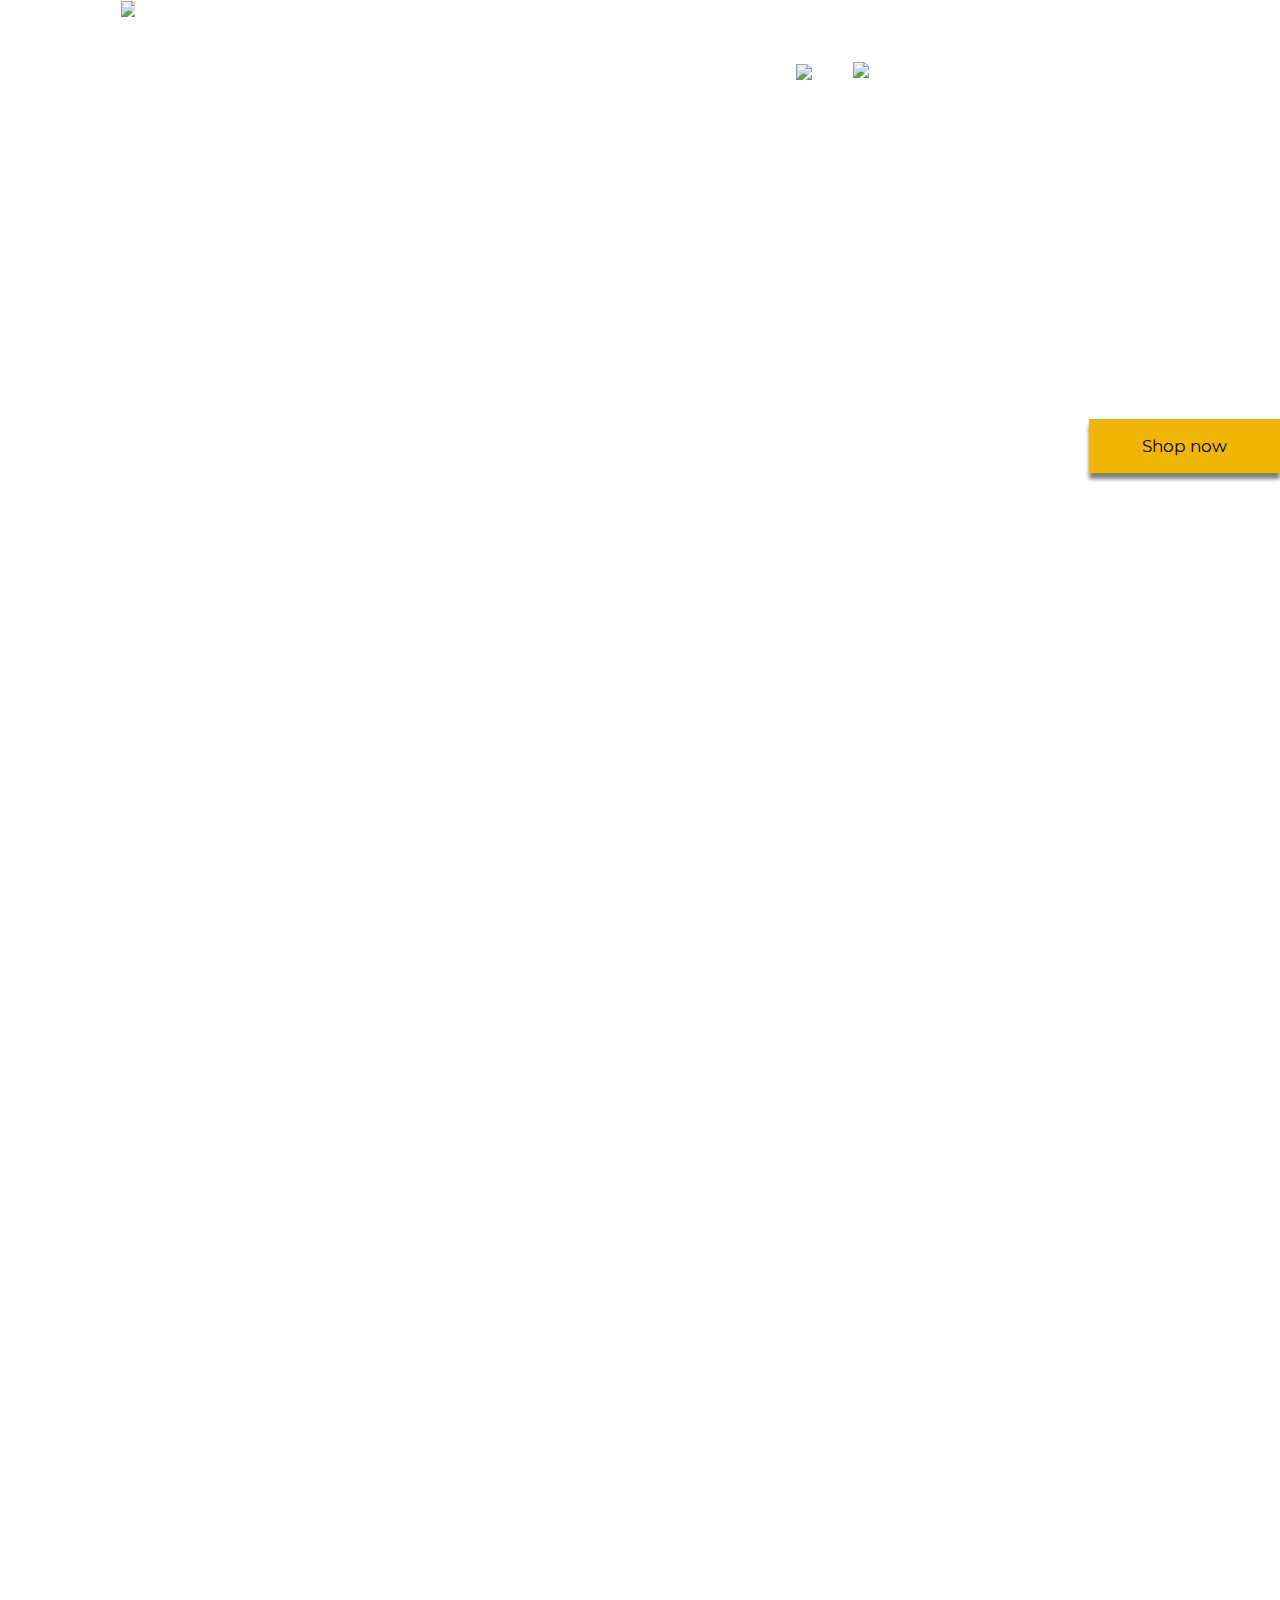
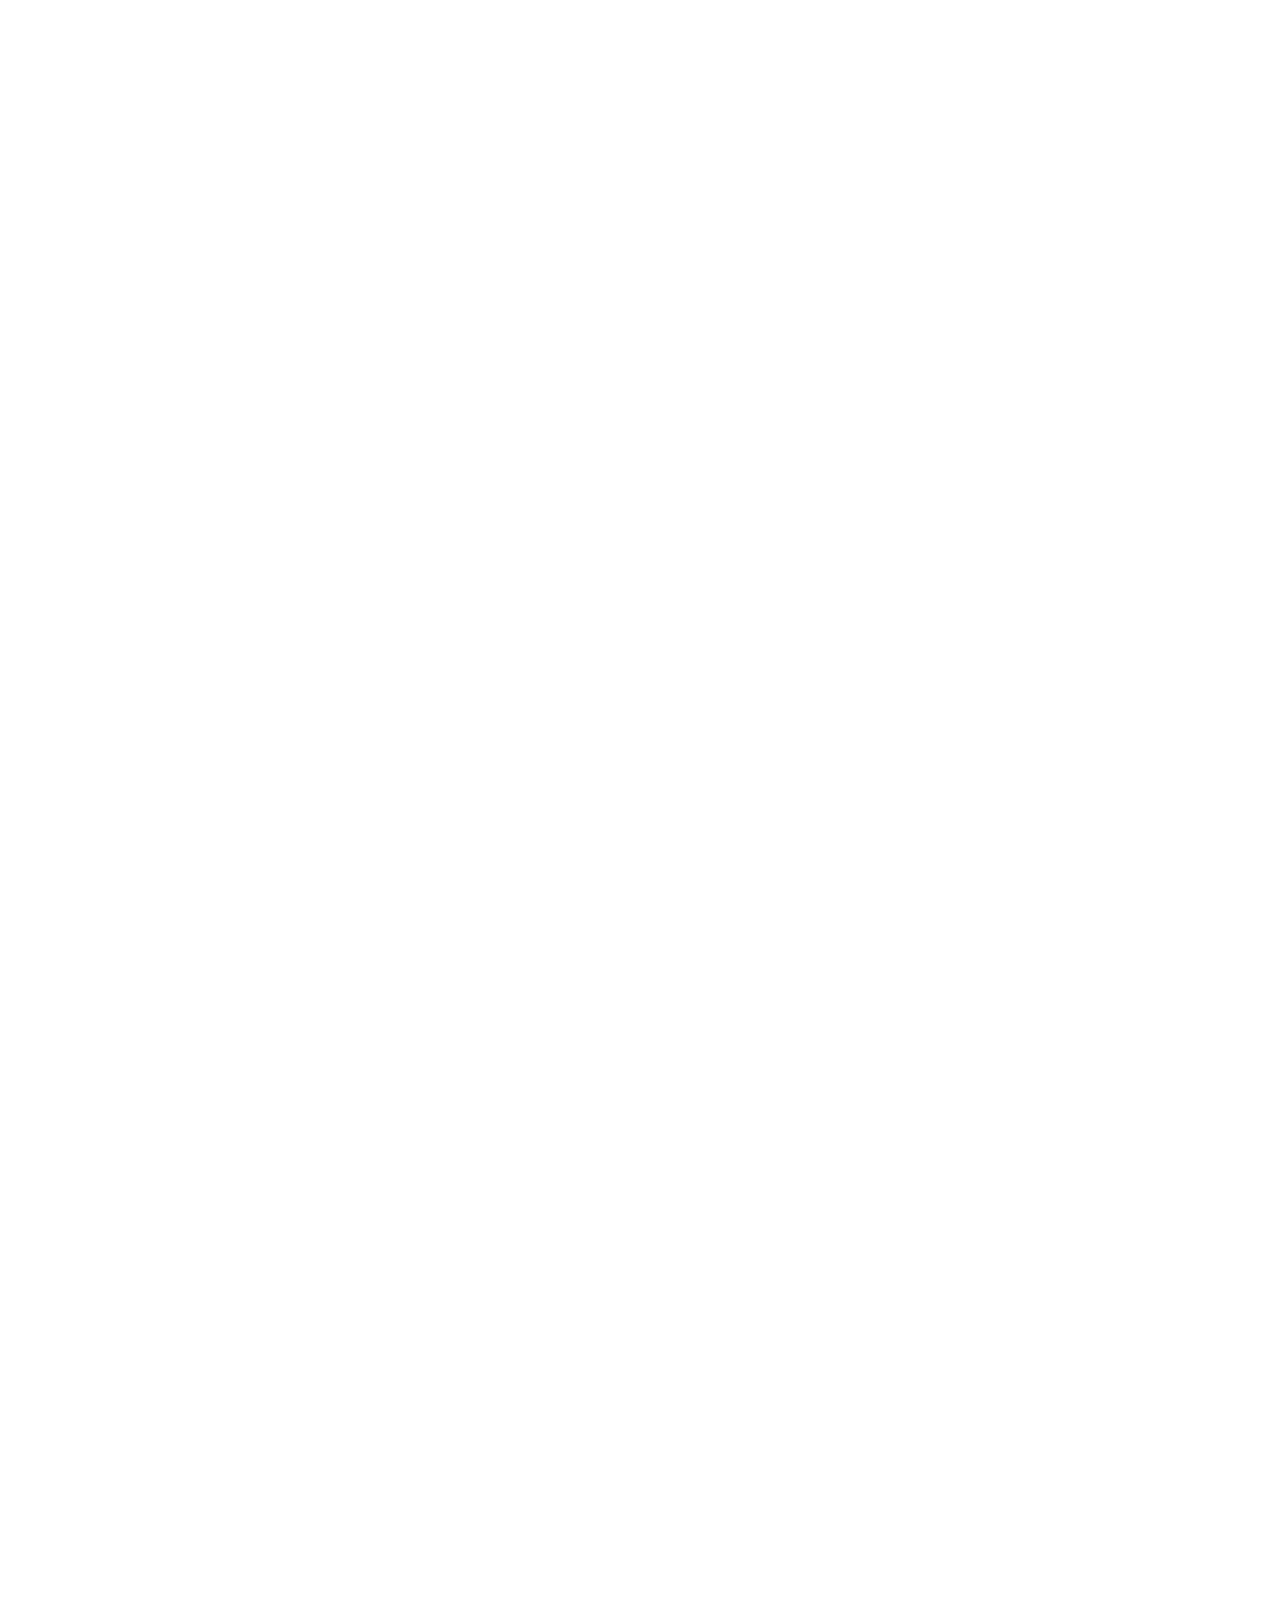
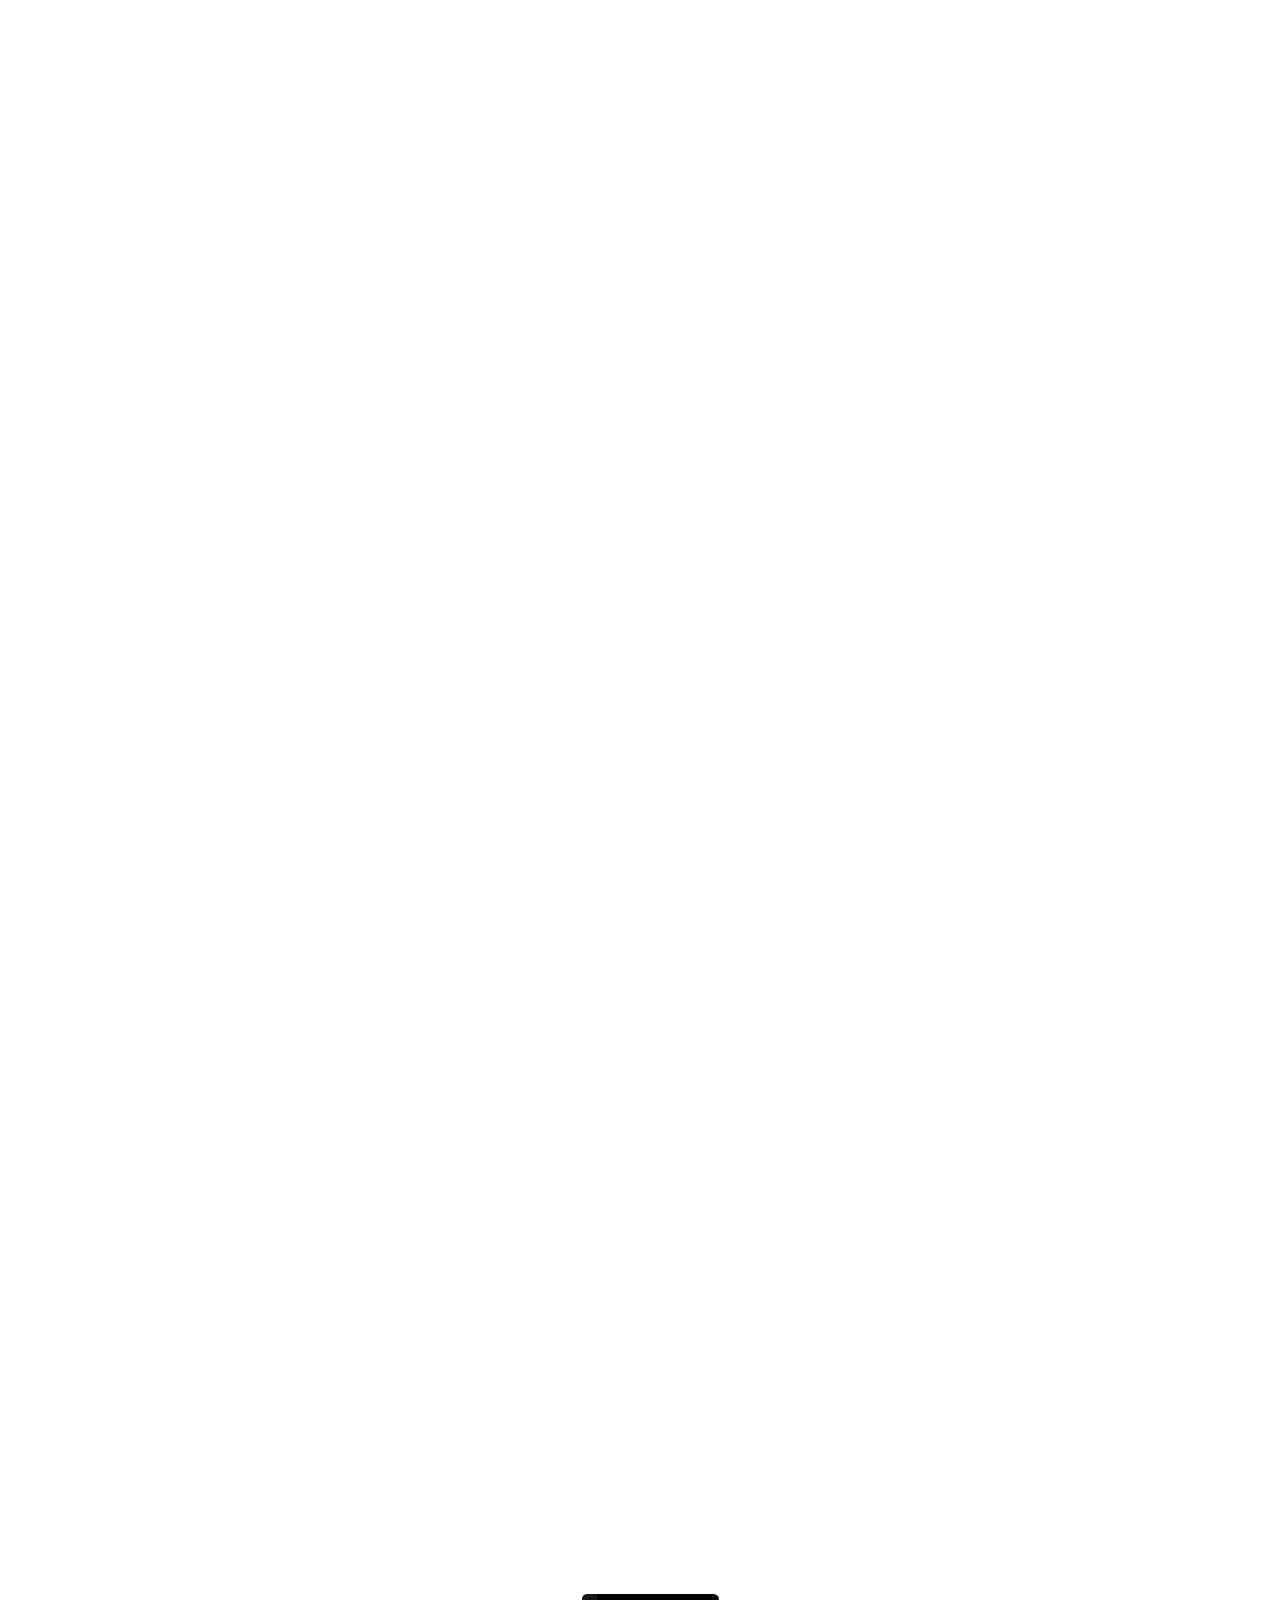
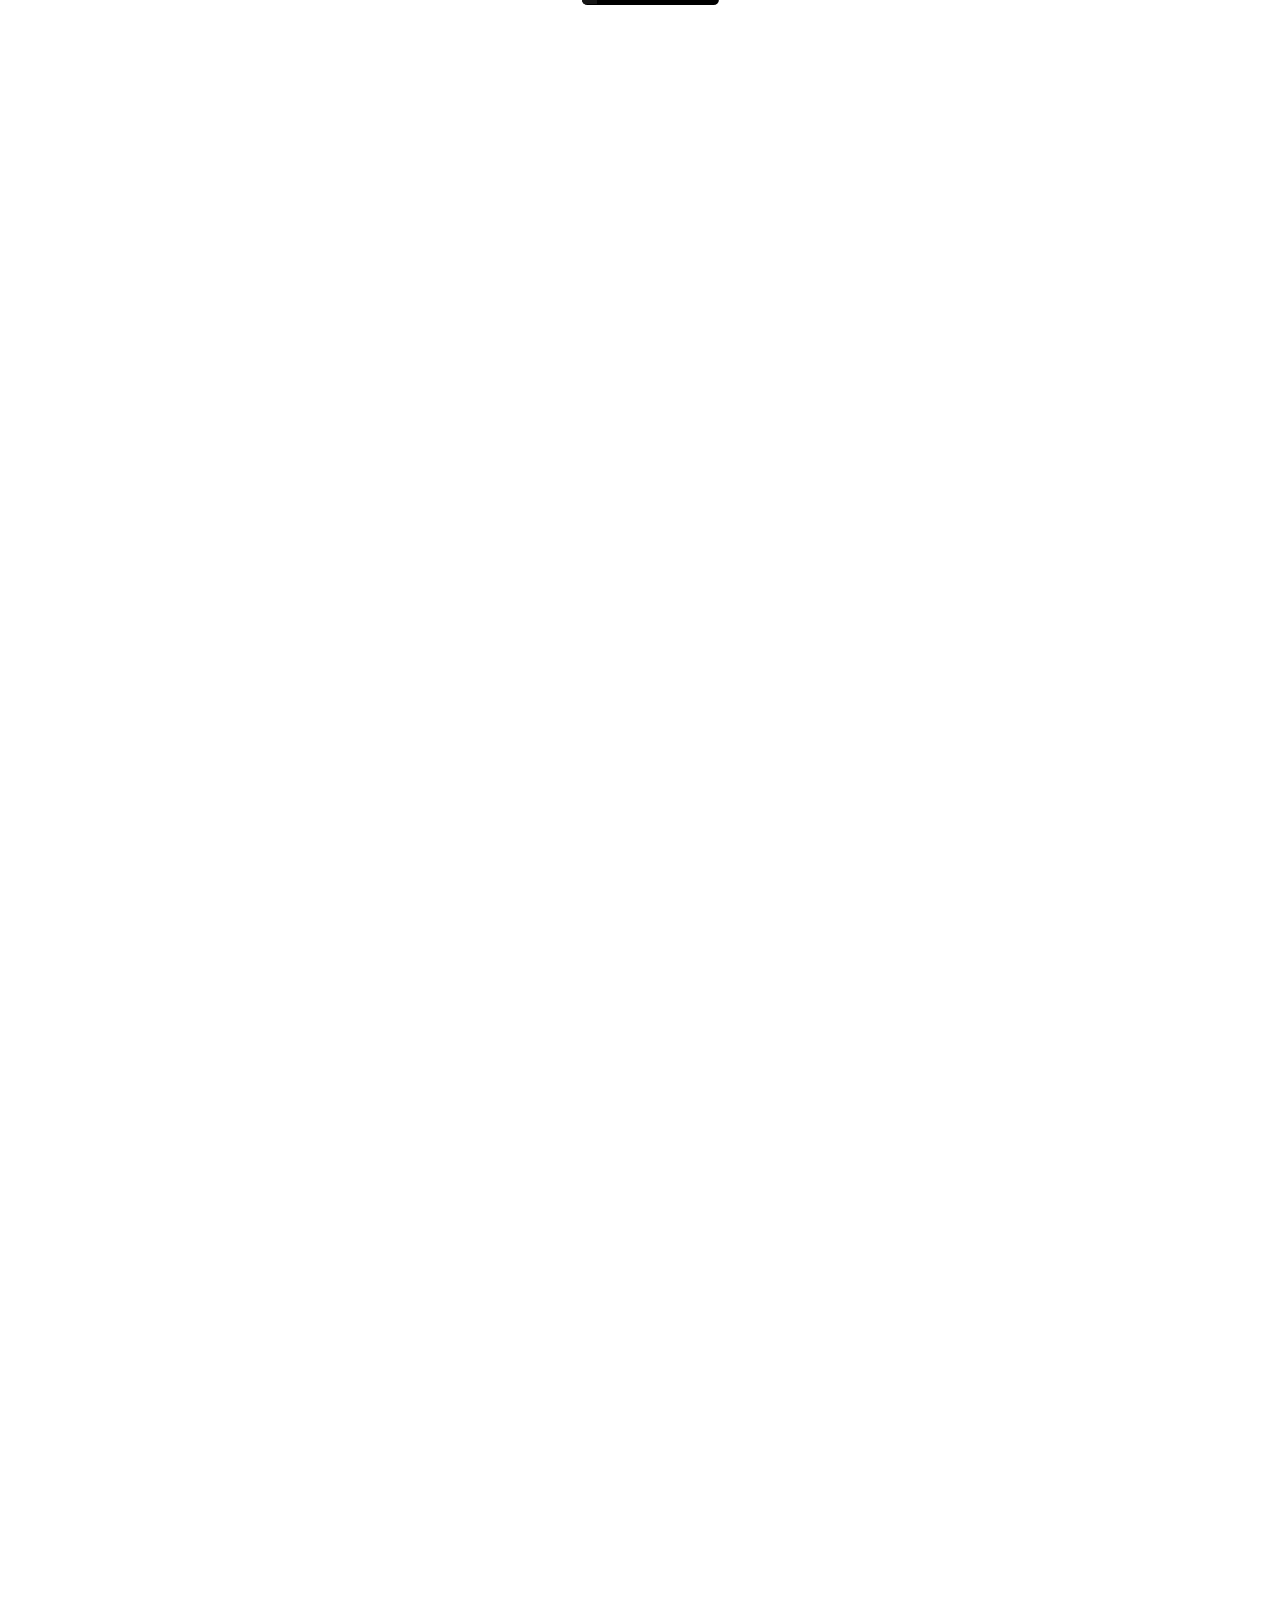
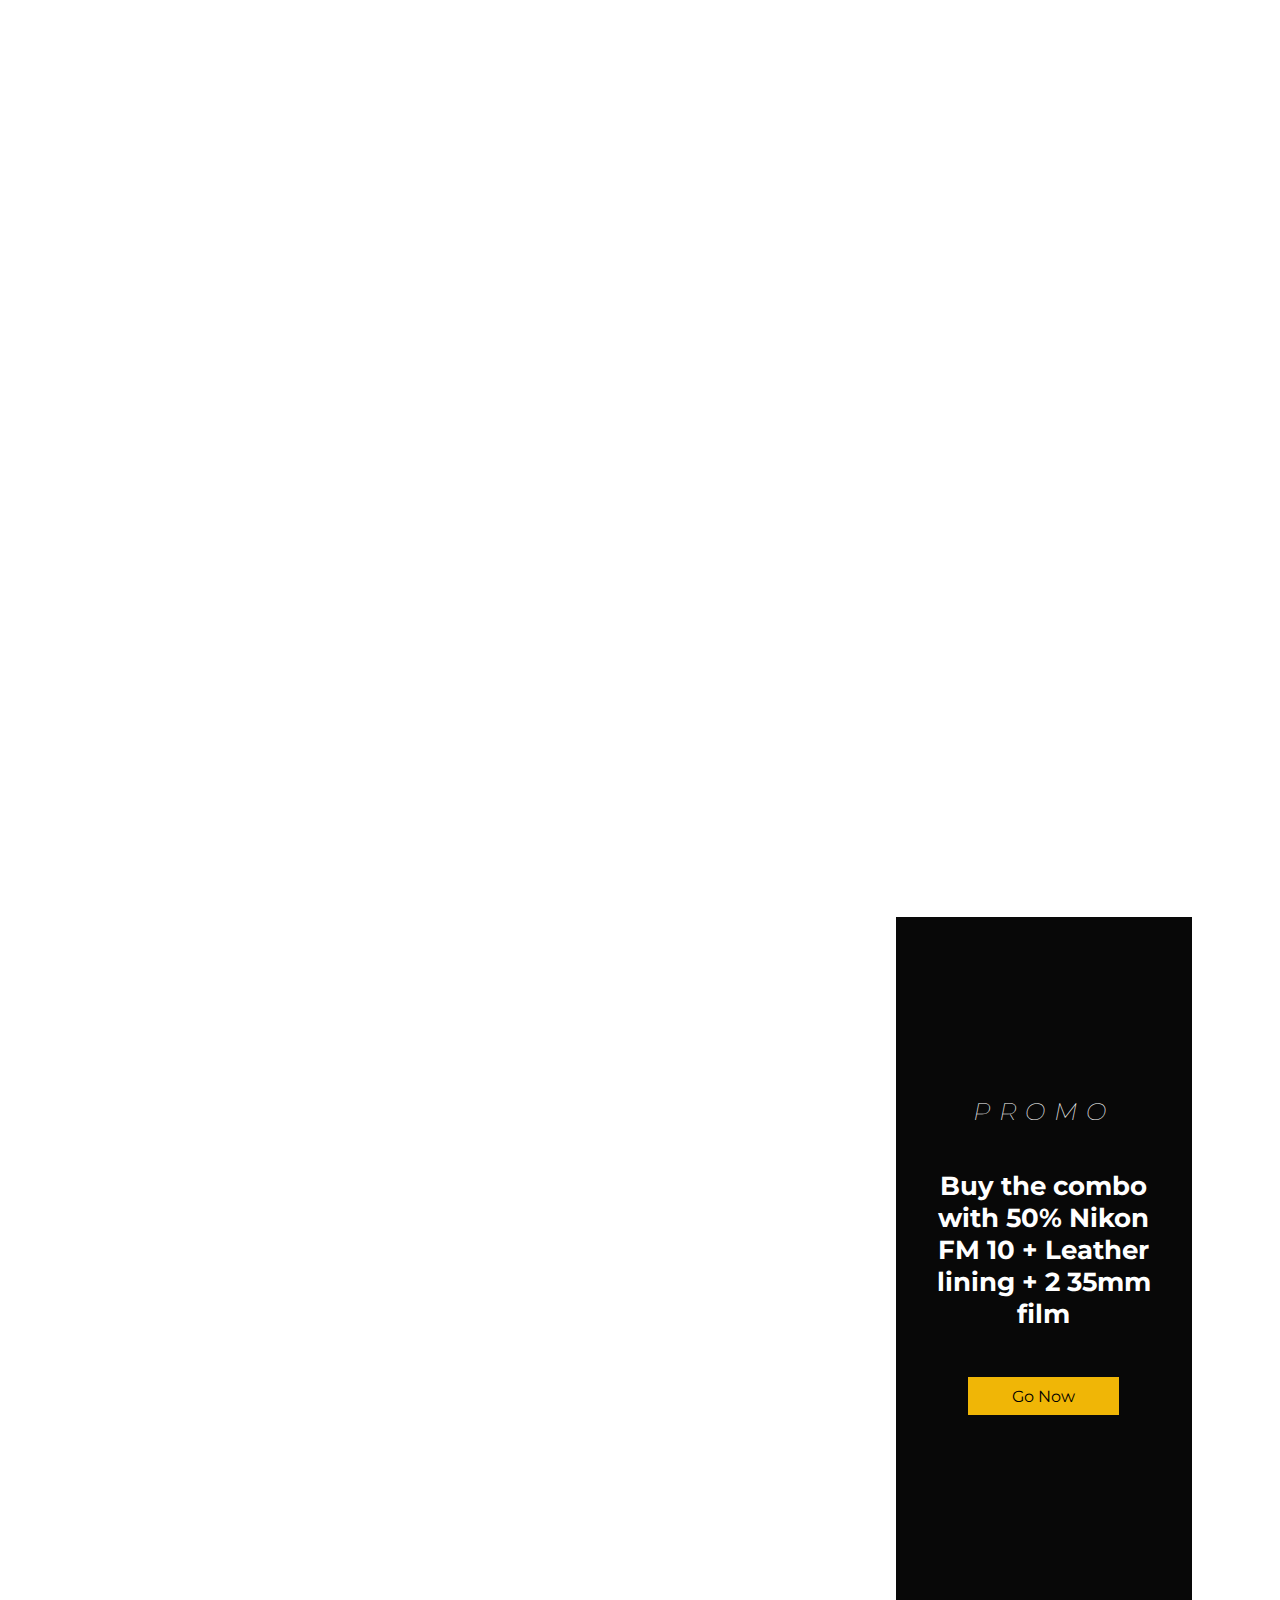
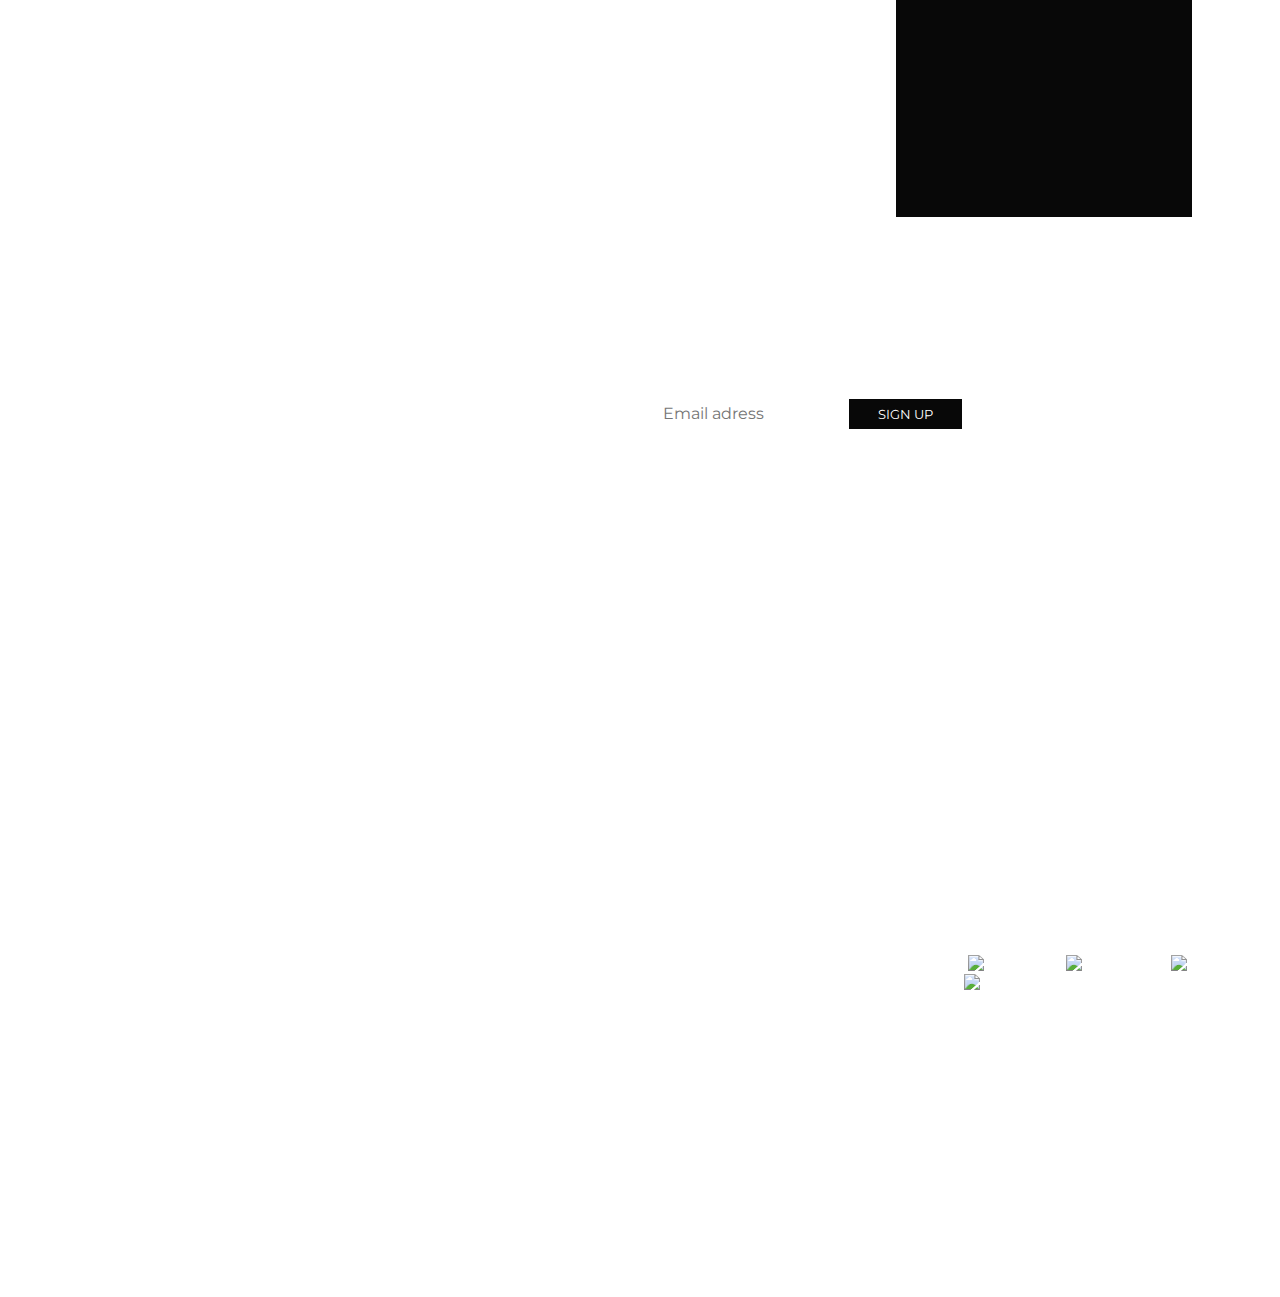
==== index.html @ 98ae65e6 "first commit" ====
<!DOCTYPE html>
<html lang="en">

<head>
    <meta charset="UTF-8">
    <meta name='viewport' content='width=device-width, initial-scale=1.0, maximum-scale=1.0, user-scalable=0' />
    <title>Adventure</title>
    <link rel="stylesheet" href="./styles/main.css">

</head>

<body>
    <header class="mainHeader">

        <!--Nav-->
        <section class="header">

            <!--Nav: Shop-->
            <a href="/"><img class="header__shopDos" src="./Resources/shop.png" atl="Shop">
            </a>

            <!--Nav: Logo-->
            <a href="/"><img class="header__logo" src="./Resources/LOGO W.png" atl="Adventure's logo">
            </a>

            <!--Nav: Products-->
            <selection class="header__sections">
                <a href="./html/cameras.html" class="header__sections">CAMERAS</a>
                <a href="./html/accessories.html" class="header__sections">ACCESSORIES</a>
                <a href="./html/about.html" class="header__sections">ABOUT US</a>
            </selection>

            <!--Nav: Profile-->
            <a href="./html/about.html"><img class="header__profile" src="./Resources/profile.png" atl="Profile">
            </a>

            <!--Nav: Shop-->
            <a href="/"><img class="header__shop" src="./Resources/shop.png" atl="Shop">
            </a>

        </section>

        <!--Nav: Camera-->
        <section class="camera">
            <img src="./Resources/Nikon.webp" alt="" class="camera">
        </section>

        <!--Nav: Burguer's menu-->
        <img src="./Resources/menu.png" alt="" class="menu">

        <!--Bottom Banner-->
        <section class="banner">

            <!--Bottom Banner: Tittle of info-->
            <h1 class="banner__title">Take pictures like the old good times</h1>

            <!--Bottom Banner: Shop now's button-->
            <button class="banner__buttom">Shop now</button>


        </section>
    </header>

    <main class="main">

        <!--Best Seller-->
        <article class="bestSeller">

            <!--BestSeller First: Tittle-->
            <section class="bestSeller__title"> </section>

            <section class="cont">
                <img src="./Resources/NikonTitle.png" alt="" class="cont__title">
            </section>


            <!--BestSeller Second: Characteristics-->
            <section class="charact">

                <h1 class="charact__title">CHARACTERISTICS</h1>

                <div class="charact__product">
                    <p class="charact__textOne">Film speed range of ISO 25 to 3,200</p>
                    <P class="charact__textTwo">1/2,000 second top shutter speed and 1/125 second top
                        sync speed</P>
                    <P class="charact__textThree">Manual exposure control with built-in exposure meter
                        (Center-weighted)</P>
                    <img src="./Resources/Nikon.webp" class="charact__img" alt="">
                    <img src="./Resources/dotInnactive.png" class="charact__dotThree" alt="">
                    <img src="./Resources/dotInnactive.png" class="charact__dotOne" alt="">
                    <img src="./Resources/dotInnactive.png" class="charact__dotTwo" alt="">
                </div>

            </section>

            <!--BestSeller Second: Gallery-->
            <section class="gallery">

                <h1 class="gallery__title">GALLERY</h1>

                <div class="carrousel">
                    <section class="carrousel__stripe">
                        <img src="./Resources/image4.jpg" alt="">
                        <img src="./Resources/image5.jpg" alt="">
                        <img src="./Resources/image3.jpg" alt="">
                        <img src="./Resources/06.jpg" alt="">
                    </section>

                    <input class="carrousel__slider" type="range" min="0" value="0">
                </div>

            </section>

            <!--BestSeller Third: Specs-->
            <section class="specs">

                <h1 class="specs__title">SPECS</h1>

                <!--BestSeller Third: Specs Box-->
                <div class="specsBox">

                    <!--BestSeller Third: contain the firts row-->
                    <div class="specsBox__container">
                        <h1 class="specsBox__containerLeft">Exposure control</h1>
                        <p class="specsBox__containerRight">Manual [M]</p>

                    </div>

                    <div class="specsBox__line">
                        <img src="./Resources/specsBars.png" alt="">
                    </div>

                    <!--BestSeller Third: contain the second row-->
                    <div class="specsBox__container">
                        <h1 class="specsBox__containerLeft">Shutter speed</h1>
                        <p class="specsBox__containerRight">Mechanical 1/2,000 to 1 s, plus B (long exposure)</p>
                    </div>

                    <div class="specsBox__line">
                        <img src="./Resources/specsBars.png" alt="">
                    </div>

                    <!--BestSeller Third: contain the third row-->
                    <div class="specsBox__container">
                        <h1 class="specsBox__containerLeft">Exposure metering</h1>
                        <p class="specsBox__containerRight">Center-Weighted; EV 2 to 19 at ISO 100 with f/1.4 lens
                        </p>
                    </div>

                    <div class="specsBox__line">
                        <img src="./Resources/specsBars.png" alt="">
                    </div>

                    <!--BestSeller Third: contain the fourth row-->
                    <div class="specsBox__container">
                        <h1 class="specsBox__containerLeft">Power source</h1>
                        <p class="specsBox__containerRight">One 3V CR1/3N lithium battery, or two 1.55V SR44
                            silver-oxide batteries, or two 1.5V LR44
                            alkaline batteries</p>
                    </div>

                    <div class="specsBox__line">
                        <img src="./Resources/specsBars.png" alt="">
                    </div>

                    <!--BestSeller Third: contain the fifth row-->
                    <div class="specsBox__container">
                        <h1 class="specsBox__containerLeft">Dimensions (W x H x D)</h1>
                        <p class="specsBox__containerRight">Approx. 139 x 86 x 53 mm (5.5 x 3.4 x 2.1 in.)</p>
                    </div>

                    <div class="specsBox__line">
                        <img src="./Resources/specsBars.png" alt="">
                    </div>

                    <!--BestSeller Third: contain the sixth row-->
                    <div class="specsBox__container">
                        <h1 class="specsBox__containerLeft">Weight (body only including battery)</h1>
                        <p class="specsBox__containerRight">Approx. 420g (14.8 oz.)</p>
                    </div>

                </div>

            </section>

        </article>

        <!--Promo-->
        <article class="promo">
            <section class="cont">
                <section class="cont__cont">
                    <h1 class="cont__title">PROMO</h1>
                    <p class="cont__info">Buy the combo with 50% Nikon FM 10 + Leather lining + 2 35mm film </p>
                    <button class="cont__button">Go Now</button>
                </section>

            </section>
        </article>

        <!--Newsletter-->
        <article class="newsletter">
            <section class="newsletter__cont">
                <h3 class="newsletter__title">Sign up for updates</h1>
                    <div class="newsletter__subscription">
                        <input placeholder="Email adress" type="text" class="newsletter__input">
                        <button class="newsletter__button">SIGN UP</button>
                    </div>
            </section>
        </article>

    </main>

    <footer class="footer">

        <article class="contain">

            <div class="cont">

                <div class="logo">
                    <!--Logo-->
                    <img class="logo__img" src="./Resources/LOGO W.png" alt="">
                </div>

                <!--Links to the rest of the website-->

                <div class="left">

                    <!--Products/Cameras Accesories-->
                    <div class="infoOne">
                        <h1 class="infoOne__title">Products</h1>
                        <div class="containe">
                            <a href="" class="containe__link">Cameras</a>
                            <a href="" class="containe__link">Accesories</a>
                        </div>

                    </div>

                    <!--Informaction/About Us-->
                    <div class="infoTwo">
                        <h1 class="infoTwo__title">Information</h1>
                        <div class="conta">
                            <a href="" class="cont__link">About Us</a>
                        </div>

                    </div>

                    <!--Social Media-->
                    <div class="infoThree">
                        <h1 class="infoThree__title">Follow us</h1>
                        <div class="media">
                            <a href="" class="infoThree__facebook"> <img src="" alt="">
                                <img src="./Resources/facebook.png" class="infoThree__icono" alt="facebook">
                            </a>
                            <a href="" class="infoThree__instagram"> <img src="" alt="">
                                <img src="./Resources/instagram.png" class="infoThree__icono" alt="instagram">
                            </a>
                            <a href="" class="infoThree__twitter"> <img src="" alt="">
                                <img src="./Resources/twitter.png" class="infoThree__icono" alt="twitter">
                            </a>
                            <a href="" class="infoThree__pinterest"> <img src="" alt="">
                                <img src="./Resources/pinterest.png" class="infoThree__icono" alt="pinterest">
                            </a>
                        </div>

                    </div>

                </div>


            </div>


        </article>


    </footer>

    <!-- background 2.0 -->
    <div class="dark"></div>

    <!-- Burger's menu -->
    <div class="burguermenu">
        <section class="burguermenu__content">
            <img src="./Resources/LOGO W.png" alt="" class="burguermenu__logo">
            <div class="burguermenu__sectionscontainer">
                <a href="index.html" class="burguermenu__sections burguermenu__sections--current">PRINCIPAL PAGE</span></a>
                <a href="./html/cameras.html" class="burguermenu__sections">CAMERAS</a>
                <a href="./html/accessories.html" class="burguermenu__sections">ACCESSORIES</a>
                <a href="./html/about.html" class="burguermenu__sections">ABOUT US</a>
                <a href="" class="burguermenu__sections">PROFILE</a>

            </div>


        </section>
    </div>

    <!-- Modal specs -->
    <div class="modal">
        <div class="modal__container">
            <table class="modal__specs">
                <tr>
                    <td class="modal__title">Exposure control</td>
                    <td class="modal__info">Manual [M]</td>
                </tr>
                <tr>
                    <td class="modal__title">Shutter speed</td>
                    <td class="modal__info"> Mechanical 1/2,000 to 1 s, plus B (long exposure)</td>
                </tr>
                <tr>
                    <td class="modal__title">Exposure metering</td>
                    <td class="modal__info"> Center-Weighted; EV 2 to 19 at ISO 100 with f/1.4 lens</td>
                </tr>
                <tr>
                    <td class="modal__title">Power source</td>
                    <td class="modal__info">One 3V CR1/3N lithium battery, or two 1.55V SR44
                        silver-oxide batteries, or two 1.5V LR44
                        alkaline batteries</td>
                </tr>
                <tr>
                    <td class="modal__title">Dimensions (W x H x D)</td>
                    <td class="modal__info">Approx. 139 x 86 x 53 mm (5.5 x 3.4 x 2.1 in.)</td>
                </tr>
                <tr>
                    <td class="modal__title modal__title--last">Weight (body only including battery)</td>
                    <td class="modal__info modal__info--last">Approx. 420g (14.8 oz.)</td>
                </tr>
            </table>
        </div>
    </div>

    <script src="https://www.gstatic.com/firebasejs/7.24.0/firebase-app.js"></script>
    <script src="https://www.gstatic.com/firebasejs/7.24.0/firebase-firestore.js"></script>
    <script src="./scripts/products.js"></script>
    <script src="./scripts/main.js"></script>

</body>

</html>
---- styles/main.css ----
@import url("https://fonts.googleapis.com/css2?family=Montserrat:ital,wght@0,300;0,400;0,500;0,600;0,700;1,400;1,500;1,600;1,700&display=swap");
@import url("https://fonts.googleapis.com/css2?family=Poppins:wght@700&display=swap");
/*
	HTML5 Reset :: style.css
	----------------------------------------------------------
	We have learned much from/been inspired by/taken code where offered from:

	Eric Meyer					:: https://meyerweb.com
	HTML5 Doctor				:: https://html5doctor.com
	and the HTML5 Boilerplate	:: https://html5boilerplate.com

-------------------------------------------------------------------------------*/
/* Let's default this puppy out
-------------------------------------------------------------------------------*/
html, body, body div, span, object, iframe, h1, h2, h3, h4, h5, h6, p, blockquote, pre, abbr, address, cite, code, del, dfn, em, img, ins, kbd, q, samp, small, strong, sub, sup, var, b, i, dl, dt, dd, ol, ul, li, fieldset, form, label, legend, table, caption, tbody, tfoot, thead, tr, th, td, article, aside, figure, footer, header, menu, nav, section, time, mark, audio, video, details, summary {
  margin: 0;
  padding: 0;
  border: 0;
  font-size: 100%;
  font-weight: normal;
  vertical-align: baseline;
  background: transparent;
}

article, aside, figure, footer, header, nav, section, details, summary {
  display: block;
}

/* Handle box-sizing while better addressing child elements:
   https://css-tricks.com/inheriting-box-sizing-probably-slightly-better-best-practice/ */
html {
  -webkit-box-sizing: border-box;
          box-sizing: border-box;
}

*,
*:before,
*:after {
  -webkit-box-sizing: inherit;
          box-sizing: inherit;
}

/* consider resetting the default cursor: https://gist.github.com/murtaugh/5247154 */
/* Responsive images and other embedded objects
*/
img,
object,
embed {
  max-width: 100%;
}

/*
   Note: keeping IMG here will cause problems if you're using foreground images as sprites.
	 In fact, it *will* cause problems with Google Maps' controls at small size.
	If this is the case for you, try uncommenting the following:

#map img {
		max-width: none;
}
*/
/* force a vertical scrollbar to prevent a jumpy page */
html {
  overflow-y: scroll;
}

/* we use a lot of ULs that aren't bulleted.
	don't forget to restore the bullets within content. */
ul {
  list-style: none;
}

blockquote, q {
  quotes: none;
}

blockquote:before,
blockquote:after,
q:before,
q:after {
  content: '';
  content: none;
}

a {
  margin: 0;
  padding: 0;
  font-size: 100%;
  vertical-align: baseline;
  background: transparent;
}

del {
  text-decoration: line-through;
}

abbr[title], dfn[title] {
  border-bottom: 1px dotted #000;
  cursor: help;
}

/* tables still need cellspacing="0" in the markup */
table {
  border-collapse: collapse;
  border-spacing: 0;
}

th {
  font-weight: bold;
  vertical-align: bottom;
}

td {
  font-weight: normal;
  vertical-align: top;
}

hr {
  display: block;
  height: 1px;
  border: 0;
  border-top: 1px solid #ccc;
  margin: 1em 0;
  padding: 0;
}

input, select {
  vertical-align: middle;
}

pre {
  white-space: pre;
  /* CSS2 */
  white-space: pre-wrap;
  /* CSS 2.1 */
  white-space: pre-line;
  /* CSS 3 (and 2.1 as well, actually) */
  word-wrap: break-word;
  /* IE */
}

input[type="radio"] {
  vertical-align: text-bottom;
}

input[type="checkbox"] {
  vertical-align: bottom;
}

.ie7 input[type="checkbox"] {
  vertical-align: baseline;
}

.ie6 input {
  vertical-align: text-bottom;
}

select, input, textarea {
  font: 99% sans-serif;
}

table {
  font-size: inherit;
  font: 100%;
}

small {
  font-size: 85%;
}

strong {
  font-weight: bold;
}

td, td img {
  vertical-align: top;
}

/* Make sure sup and sub don't mess with your line-heights https://gist.github.com/413930 */
sub, sup {
  font-size: 75%;
  line-height: 0;
  position: relative;
}

sup {
  top: -0.5em;
}

sub {
  bottom: -0.25em;
}

/* standardize any monospaced elements */
pre, code, kbd, samp {
  font-family: monospace, sans-serif;
}

/* hand cursor on clickable elements */
.clickable,
label,
input[type=button],
input[type=submit],
input[type=file],
button {
  cursor: pointer;
}

/* Webkit browsers add a 2px margin outside the chrome of form elements */
button, input, select, textarea {
  margin: 0;
}

/* make buttons play nice in IE */
button,
input[type=button] {
  width: auto;
  overflow: visible;
}

/* scale images in IE7 more attractively */
.ie7 img {
  -ms-interpolation-mode: bicubic;
}

/* prevent BG image flicker upon hover
   (commented out as usage is rare, and the filter syntax messes with some pre-processors)
.ie6 html {filter: expression(document.execCommand("BackgroundImageCache", false, true));}
*/
/* let's clear some floats */
.clearfix:before, .clearfix:after {
  content: "\0020";
  display: block;
  height: 0;
  overflow: hidden;
}

.clearfix:after {
  clear: both;
}

.clearfix {
  zoom: 1;
}

.mainHeader {
  background-image: url("../Resources/image2.jpg");
  height: 100vh;
  width: 100%;
  background-position: 0% 45%;
  background-size: cover;
  background-position: center;
  display: -webkit-box;
  display: -ms-flexbox;
  display: flex;
  -webkit-box-orient: vertical;
  -webkit-box-direction: normal;
      -ms-flex-direction: column;
          flex-direction: column;
}

.mainHeader .header {
  padding-bottom: 43vh;
  padding-left: 13.3vh;
  display: -webkit-box;
  display: -ms-flexbox;
  display: flex;
  -webkit-box-flex: row;
      -ms-flex: row;
          flex: row;
  height: 50px;
}

.mainHeader .header__logo {
  padding: 7%;
  width: 44%;
}

.mainHeader .header__sections {
  margin: 3.3vh;
  padding-top: 4%;
  font-family: "Poppins";
  color: white;
  text-decoration: none;
}

.mainHeader .header__profile {
  width: 36px;
  margin-top: 64px;
  margin-left: 17vh;
}

.mainHeader .header__shop {
  width: 36px;
  margin-top: 62px;
  margin-left: 4.5vh;
  position: absolute;
}

.mainHeader .header__shopDos {
  display: none;
}

.mainHeader .camera {
  padding-left: 3.5%;
  width: 53%;
}

.mainHeader .menu {
  display: none;
  width: 13%;
  position: absolute;
  top: 46px;
  left: 39px;
  cursor: pointer;
}

.mainHeader .banner {
  display: -webkit-box;
  display: -ms-flexbox;
  display: flex;
  -webkit-box-flex: row;
      -ms-flex: row;
          flex: row;
  padding-left: 7%;
  padding-top: 1%;
}

.mainHeader .banner__title {
  padding-right: 37%;
  font-family: "Montserrat";
  color: white;
  font-size: 4vh;
}

.mainHeader .banner__buttom {
  width: 25vh;
  height: 6vh;
  font-size: 17px;
  background-color: #F0B606;
  font-family: "Montserrat";
  border: 0;
  -webkit-box-shadow: 0px 6px 4px rgba(0, 0, 0, 0.5);
          box-shadow: 0px 6px 4px rgba(0, 0, 0, 0.5);
}

@media (max-width: 425px) {
  .mainHeader {
    height: 101vh;
    background-position: 23% 71%;
    background-size: 275%;
  }
  .mainHeader .header {
    padding-bottom: 61vh;
  }
  .mainHeader .header__logo {
    margin-left: 35%;
    margin-top: 17%;
    width: 55%;
  }
  .mainHeader .header__menu {
    display: block;
    position: absolute;
    left: 37px;
    top: 50px;
  }
  .mainHeader .header__sections {
    display: none;
  }
  .mainHeader .header__profile {
    display: none;
  }
  .mainHeader .header__shop {
    display: none;
  }
  .mainHeader .header__shopDos {
    display: block;
    width: 34px;
    margin-top: 69px;
    margin-left: 14.5vh;
  }
  .mainHeader .camera {
    width: 75%;
  }
  .mainHeader .menu {
    display: -webkit-box;
    display: -ms-flexbox;
    display: flex;
    top: 81px;
  }
  .mainHeader .banner__title {
    display: none;
  }
  .mainHeader .banner__buttom {
    width: 25vh;
    height: 6vh;
    font-size: 15px;
    margin-left: 3%;
  }
}

@media (max-width: 360px) {
  .mainHeader {
    height: 101vh;
    background-position: 41% 71%;
    background-size: 275%;
  }
}

.footer {
  background-image: url("../Resources/footerbackground.jpg");
  height: 60vh;
  background-size: cover;
  -webkit-box-pack: center;
      -ms-flex-pack: center;
          justify-content: center;
}

.footer .cont {
  display: -webkit-box;
  display: -ms-flexbox;
  display: flex;
}

.footer .cont .logo {
  width: 443px;
  -webkit-box-pack: center;
      -ms-flex-pack: center;
          justify-content: center;
}

.footer .cont .logo__img {
  padding-top: 19%;
  width: 81%;
  padding-left: 23%;
}

.footer .cont .left {
  width: 66%;
  display: -webkit-box;
  display: -ms-flexbox;
  display: flex;
  -webkit-box-orient: horizontal;
  -webkit-box-direction: normal;
      -ms-flex-direction: row;
          flex-direction: row;
}

.footer .cont .left .infoOne {
  -webkit-box-orient: vertical;
  -webkit-box-direction: normal;
      -ms-flex-direction: column;
          flex-direction: column;
  margin-left: 11%;
  margin-top: 16%;
}

.footer .cont .left .infoOne__title {
  font-weight: 500;
  font-size: 24px;
  font-style: italic;
}

.footer .cont .left .infoOne .containe {
  display: -webkit-box;
  display: -ms-flexbox;
  display: flex;
  -webkit-box-orient: vertical;
  -webkit-box-direction: normal;
      -ms-flex-direction: column;
          flex-direction: column;
  margin-top: 16%;
}

.footer .cont .left .infoOne .containe__link {
  font-size: 15px;
  margin: 19% 0% 0% 0%;
}

.footer .cont .left .infoTwo {
  -webkit-box-orient: vertical;
  -webkit-box-direction: normal;
      -ms-flex-direction: column;
          flex-direction: column;
  margin-left: 10%;
  margin-top: 16%;
}

.footer .cont .left .infoTwo__title {
  font-weight: 500;
  font-size: 24px;
  font-style: italic;
}

.footer .cont .left .infoTwo .conta {
  display: -webkit-box;
  display: -ms-flexbox;
  display: flex;
  -webkit-box-orient: vertical;
  -webkit-box-direction: normal;
      -ms-flex-direction: column;
          flex-direction: column;
  margin-top: 26%;
}

.footer .cont .left .infoTwo .conta__link {
  font-size: 15px;
  margin: 19% 0% 0% 0%;
}

.footer .cont .left .infoThree {
  -webkit-box-orient: vertical;
  -webkit-box-direction: normal;
      -ms-flex-direction: column;
          flex-direction: column;
  margin-left: 11%;
  margin-top: 16%;
}

.footer .cont .left .infoThree__title {
  font-weight: 500;
  font-size: 24px;
  font-style: italic;
}

.footer .cont .left .infoThree__icono {
  width: 8%;
}

.footer .cont .left .infoThree .media {
  padding-top: 11%;
}

@media (max-width: 425px) {
  .footer {
    background-image: url("../Resources/backgroundfooter2.jpg");
    height: 105vh;
    background-size: 81%;
    background-position-x: 51%;
    background-position-y: 52%;
  }
  .footer .cont {
    -webkit-box-orient: vertical;
    -webkit-box-direction: normal;
        -ms-flex-direction: column;
            flex-direction: column;
    -webkit-box-align: center;
        -ms-flex-align: center;
            align-items: center;
  }
  .footer .cont .logo {
    width: 100%;
    -webkit-box-pack: center;
        -ms-flex-pack: center;
            justify-content: center;
  }
  .footer .cont .logo__img {
    padding-top: 12%;
    width: 71%;
    padding-left: 28%;
  }
  .footer .cont .left {
    width: 40%;
    -webkit-box-orient: vertical;
    -webkit-box-direction: normal;
        -ms-flex-direction: column;
            flex-direction: column;
    margin-top: 20%;
  }
  .footer .cont .left .infoOne {
    -webkit-box-orient: vertical;
    -webkit-box-direction: normal;
        -ms-flex-direction: column;
            flex-direction: column;
    margin-left: 0%;
    margin-top: 16%;
  }
  .footer .cont .left .infoOne__title {
    font-size: 123%;
    text-align: center;
  }
  .footer .cont .left .infoOne .containe {
    margin-top: -6%;
    -webkit-box-align: center;
        -ms-flex-align: center;
            align-items: center;
  }
  .footer .cont .left .infoOne .containe__link {
    font-size: 12px;
    margin: 13% 0% 0% 0%;
  }
  .footer .cont .left .infoTwo {
    -webkit-box-orient: vertical;
    -webkit-box-direction: normal;
        -ms-flex-direction: column;
            flex-direction: column;
    margin-left: 0%;
    margin-top: 25%;
  }
  .footer .cont .left .infoTwo__title {
    font-size: 123%;
    text-align: center;
  }
  .footer .cont .left .infoTwo .conta {
    margin-top: 14%;
    -webkit-box-align: center;
        -ms-flex-align: center;
            align-items: center;
    font-size: 12px;
    margin: 13% 0% 0% 0%;
  }
  .footer .cont .left .infoTwo .conta__link {
    font-size: 12px;
    margin: 13% 0% 0% 0%;
  }
  .footer .cont .left .infoThree {
    -webkit-box-orient: vertical;
    -webkit-box-direction: normal;
        -ms-flex-direction: column;
            flex-direction: column;
    margin-left: 0%;
    margin-top: 25%;
  }
  .footer .cont .left .infoThree__title {
    font-size: 123%;
    text-align: center;
  }
  .footer .cont .left .infoThree__icono {
    width: 19%;
  }
  .footer .cont .left .infoThree .media {
    padding-top: 11%;
  }
}

@media (max-width: 360px) {
  .footer {
    height: 102vh;
    background-position-y: 86%;
  }
  .footer .cont .left {
    width: 44%;
  }
}

.dark {
  display: none;
}

.dark--active {
  display: -webkit-box;
  display: -ms-flexbox;
  display: flex;
  position: fixed;
  left: 0;
  top: 0;
  width: 100%;
  height: 100%;
  background-color: rgba(8, 8, 8, 0.5);
  cursor: pointer;
}

.burguermenu {
  background-color: #080808;
  width: 60%;
  height: 100%;
  display: -webkit-box;
  display: -ms-flexbox;
  display: flex;
  -webkit-transform: translate(-100%, 0);
          transform: translate(-100%, 0);
  top: 0;
  -webkit-box-orient: vertical;
  -webkit-box-direction: normal;
      -ms-flex-direction: column;
          flex-direction: column;
  -ms-flex-item-align: center;
      align-self: center;
  position: fixed;
  -webkit-transition: 0.3s ease-in-out;
  transition: 0.3s ease-in-out;
}

.burguermenu--move {
  -webkit-transform: translate(0, 0);
          transform: translate(0, 0);
  -webkit-transition: 0.3s ease-in;
  transition: 0.3s ease-in;
}

.burguermenu__content {
  display: -webkit-box;
  display: -ms-flexbox;
  display: flex;
  -webkit-box-orient: vertical;
  -webkit-box-direction: normal;
      -ms-flex-direction: column;
          flex-direction: column;
  padding: 106px 0;
  -ms-flex-item-align: center;
      align-self: center;
}

.burguermenu__logo {
  width: 51%;
  margin-left: 24%;
}

.burguermenu__sectionscontainer {
  margin-top: 30%;
  text-align: center;
  display: -webkit-box;
  display: -ms-flexbox;
  display: flex;
  -webkit-box-orient: vertical;
  -webkit-box-direction: normal;
      -ms-flex-direction: column;
          flex-direction: column;
}

.burguermenu__sections {
  font-family: "Montserrat";
  font-size: 15px;
  color: white;
  text-align: center;
}

.burguermenu__sections--current {
  -webkit-transition: 0.5s ease;
  transition: 0.5s ease;
  font-weight: bolder;
}

.bestSeller {
  display: -webkit-box;
  display: -ms-flexbox;
  display: flex;
  -webkit-box-orient: vertical;
  -webkit-box-direction: normal;
      -ms-flex-direction: column;
          flex-direction: column;
}

.bestSeller__title {
  background-image: url("../Resources/bestsellerBackground.jpg");
  height: 48vh;
  background-size: cover;
  background-position: center;
}

.bestSeller .cont {
  background-image: url("../Resources/productBackground.jpg");
  height: 129vh;
  background-size: cover;
  background-position: center;
}

.bestSeller .cont__title {
  padding-top: 30%;
  padding-left: 27%;
  width: 152vh;
}

@media (max-width: 425px) {
  .bestSeller__title {
    height: 38vh;
  }
  .bestSeller .cont {
    height: 44vh;
  }
  .bestSeller .cont__title {
    padding-top: 36%;
    padding-left: 21%;
    width: 44vh;
  }
}

@media (max-width: 360px) {
  .bestSeller__title {
    height: 29vh;
  }
  .bestSeller .cont {
    height: 46vh;
  }
  .bestSeller .cont__title {
    padding-top: 40%;
    width: 44vh;
  }
}

.charact {
  background-image: url("../Resources/CharactBackground.jpg");
  height: 216vh;
  background-size: cover;
}

.charact__title {
  font-size: 30px;
  text-align: center;
  padding-top: 18%;
  font-style: italic;
  font-family: "Montserrat";
  letter-spacing: 8px;
}

.charact__textOne {
  position: absolute;
  padding-top: 12%;
  padding-left: 40.4%;
  opacity: 0;
}

.charact .textopacity {
  opacity: 1;
}

.charact__textTwo {
  width: 26%;
  position: absolute;
  padding-top: 69%;
  padding-left: 9%;
  opacity: 0;
}

.charact__textThree {
  width: 90%;
  position: absolute;
  padding-top: 69%;
  padding-left: 72%;
  text-align: right;
  opacity: 0;
}

.charact__dotOne {
  position: absolute;
  width: 54%;
  padding-top: 20%;
  padding-left: 48%;
}

.charact__dotTwo {
  position: absolute;
  width: 15%;
  padding-top: 46%;
  padding-left: 9%;
}

.charact__dotThree {
  position: absolute;
  width: 90%;
  padding-top: 46%;
  padding-left: 84%;
}

.charact__img {
  padding-left: 44vh;
  position: absolute;
  padding-top: 22%;
}

@media (max-width: 425px) {
  .charact {
    height: 100vh;
  }
  .charact__title {
    font-size: 102%;
    text-align: center;
    padding-top: 18%;
  }
  .charact__textOne {
    padding-top: 27%;
    padding-left: 28.4%;
    font-size: 62%;
  }
  .charact__textTwo {
    width: 46%;
    padding-top: 104%;
    padding-left: 9%;
    font-size: 62%;
  }
  .charact__textThree {
    width: 91%;
    padding-top: 104%;
    padding-left: 53%;
    font-size: 62%;
  }
  .charact__dotOne {
    padding-top: 41%;
  }
  .charact__dotTwo {
    padding-top: 75%;
  }
  .charact__dotThree {
    padding-top: 75%;
  }
  .charact__img {
    padding-left: 14vh;
    padding-top: 49%;
    width: 77%;
  }
}

@media (max-width: 360px) {
  .charact {
    height: 100vh;
  }
}

.gallery {
  background-image: url("../Resources/GalleryBackground.jpg");
  height: 171vh;
  background-size: cover;
}

.gallery__title {
  font-size: 30px;
  text-align: center;
  padding-top: 5%;
  font-style: italic;
  font-family: "Montserrat";
  letter-spacing: 8px;
}

@media (max-width: 425px) {
  .gallery {
    height: 93vh;
  }
  .gallery__title {
    font-size: 102%;
    text-align: center;
    padding-top: 18%;
  }
}

@media (max-width: 360px) {
  .gallery {
    height: 100vh;
  }
}

.carrousel {
  width: 50%;
  margin-top: 17%;
  margin-left: 25%;
  -webkit-box-pack: center;
      -ms-flex-pack: center;
          justify-content: center;
  overflow: hidden;
}

.carrousel__stripe {
  display: -webkit-box;
  display: -ms-flexbox;
  display: flex;
  -webkit-transition: -webkit-transform .6s ease;
  transition: -webkit-transform .6s ease;
  transition: transform .6s ease;
  transition: transform .6s ease, -webkit-transform .6s ease;
}

.carrousel__slider {
  margin-top: 6%;
  margin-left: 41%;
  -webkit-transition: -webkit-transform .6s ease;
  transition: -webkit-transform .6s ease;
  transition: transform .6s ease;
  transition: transform .6s ease, -webkit-transform .6s ease;
}

/*Chrome*/
@media screen and (-webkit-min-device-pixel-ratio: 0) {
  input[type='range'] {
    overflow: hidden;
    width: 137px;
    height: 11px;
    -webkit-appearance: none;
    background-image: url("../Resources/backgroundSlider.png");
    background-color: black;
    background-size: cover;
    border-radius: 45px;
  }
  input[type='range']::-webkit-slider-runnable-track {
    height: 10px;
    -webkit-appearance: none;
  }
  input[type='range']::-webkit-slider-thumb {
    width: 15px;
    -webkit-appearance: none;
    height: 10px;
    cursor: pointer;
    background: #161616;
    -webkit-box-shadow: -80px 0 0 80px none;
            box-shadow: -80px 0 0 80px none;
  }
}

@media (max-width: 425px) {
  .carrousel {
    width: 97%;
    margin-left: 1.7%;
    margin-top: 28%;
  }
  .carrousel__slider {
    margin-top: 6%;
    margin-left: 33%;
  }
}

.specs {
  background-image: url("../Resources/SpecsBackground.jpg");
  height: 149vh;
  background-size: cover;
  display: -webkit-box;
  display: -ms-flexbox;
  display: flex;
  -webkit-box-orient: vertical;
  -webkit-box-direction: normal;
      -ms-flex-direction: column;
          flex-direction: column;
  -webkit-box-pack: center;
      -ms-flex-pack: center;
          justify-content: center;
  text-align: center;
}

.specs__title {
  font-size: 30px;
  padding-top: 3%;
  letter-spacing: 8px;
}

.specs .specsBox {
  -webkit-box-orient: horizontal;
  -webkit-box-direction: normal;
      -ms-flex-direction: row;
          flex-direction: row;
  margin: 5%;
  margin-top: 12%;
}

.specs .specsBox--action {
  cursor: pointer;
}

.specs .specsBox__container {
  display: -webkit-box;
  display: -ms-flexbox;
  display: flex;
  padding-left: 22%;
  margin: 12px;
}

.specs .specsBox__containerLeft {
  font-weight: 600;
  font-size: 17px;
  padding-right: 6%;
  text-align: left;
}

.specs .specsBox__containerRight {
  font-size: 17px;
  text-align: left;
  width: 65%;
}

@media (max-width: 425px) {
  .specs {
    height: 104vh;
  }
  .specs__title {
    padding-top: 0%;
    font-size: 102%;
    text-align: center;
    font-style: italic;
    letter-spacing: 8px;
  }
  .specs .specsBox__container {
    padding-left: 0%;
    -webkit-box-pack: center;
        -ms-flex-pack: center;
            justify-content: center;
  }
  .specs .specsBox__containerLeft {
    font-size: 19px;
    padding-right: 0%;
    text-align: center;
  }
  .specs .specsBox__containerRight {
    display: none;
  }
}

.newsletter {
  background-image: url("../Resources/newsletterBackground.jpg");
  height: 60vh;
  background-size: cover;
  display: -webkit-box;
  display: -ms-flexbox;
  display: flex;
  -webkit-box-orient: horizontal;
  -webkit-box-direction: normal;
      -ms-flex-direction: row;
          flex-direction: row;
  -webkit-box-pack: center;
      -ms-flex-pack: center;
          justify-content: center;
}

.newsletter__cont {
  display: -webkit-box;
  display: -ms-flexbox;
  display: flex;
  -webkit-box-orient: horizontal;
  -webkit-box-direction: normal;
      -ms-flex-direction: row;
          flex-direction: row;
  text-align: center;
  width: 63%;
  padding: 182px 85px;
}

.newsletter__title {
  font-family: "Montserrat";
  font-size: 20px;
  color: white;
  padding-right: 26vh;
  font-style: italic;
}

.newsletter__subscription {
  display: -webkit-box;
  display: -ms-flexbox;
  display: flex;
  -webkit-box-pack: center;
      -ms-flex-pack: center;
          justify-content: center;
}

.newsletter__input {
  border: none;
  height: 30px;
}

.newsletter__input::-webkit-input-placeholder {
  font-family: "Montserrat";
  padding-left: 20px;
}

.newsletter__input:-ms-input-placeholder {
  font-family: "Montserrat";
  padding-left: 20px;
}

.newsletter__input::-ms-input-placeholder {
  font-family: "Montserrat";
  padding-left: 20px;
}

.newsletter__input::placeholder {
  font-family: "Montserrat";
  padding-left: 20px;
}

.newsletter__button {
  background-color: #080808;
  width: 113px;
  height: 30px;
  color: white;
  font-family: "Montserrat";
  border: 0;
}

@media (max-width: 425px) {
  .newsletter {
    height: 50vh;
  }
  .newsletter__cont {
    -webkit-box-orient: vertical;
    -webkit-box-direction: normal;
        -ms-flex-direction: column;
            flex-direction: column;
    text-align: center;
    -webkit-box-align: center;
        -ms-flex-align: center;
            align-items: center;
    -webkit-box-pack: center;
        -ms-flex-pack: center;
            justify-content: center;
    width: 63%;
    padding: 0% 0%;
  }
  .newsletter__title {
    padding-right: 0%;
  }
  .newsletter__subscription {
    margin-top: 9%;
  }
}

@media (max-width: 360px) {
  .newsletter {
    height: 32vh;
  }
}

.promo {
  background-image: url("../Resources/promobackground.jpg");
  height: 100vh;
  background-size: cover;
}

.promo .contain {
  background-image: url("../Resources/promobackground.jpg");
  height: 100vh;
  background-size: cover;
}

.promo .cont {
  height: 100%;
  padding-left: 70%;
}

.promo .cont__cont {
  height: 100%;
  width: 77%;
  background-color: #080808;
  text-align: center;
}

.promo .cont__title {
  font-weight: lighter;
  font-variant: all-petite-caps;
  padding-top: 59%;
  font-size: 30px;
  font-style: italic;
  letter-spacing: 8px;
}

.promo .cont__info {
  font-size: 26px;
  font-weight: bold;
  margin: 7%;
  margin-top: 14%;
  margin-bottom: 16%;
}

.promo .cont__button {
  width: 151px;
  height: 38px;
  background-color: #F0B606;
  font-family: "Montserrat";
  font-size: 16px;
  border: 0;
}

@media (max-width: 425px) {
  .promo {
    height: 115vh;
  }
  .promo .cont {
    height: 100%;
    padding-left: 0%;
    padding-top: 108%;
    background-image: url("../Resources/promoCamera.jpg");
    background-position: 55% -3%;
    background-size: 176%;
  }
  .promo .cont__cont {
    height: 101%;
    width: 100%;
  }
  .promo .cont__title {
    padding-top: 18%;
  }
  .promo .cont__info {
    font-size: 131%;
    margin: 9%;
  }
}

@media (max-width: 360px) {
  .promo {
    height: 114vh;
  }
  .promo .cont__cont {
    height: 135%;
    width: 100%;
  }
}

.modal {
  background-image: url("../Resources/SpecsBackground.jpg");
  width: 85%;
  height: 100%;
  background-size: cover;
  display: -webkit-box;
  display: -ms-flexbox;
  display: flex;
  font-family: "Montserrat";
  color: white;
  -webkit-box-orient: vertical;
  -webkit-box-direction: normal;
      -ms-flex-direction: column;
          flex-direction: column;
  top: 0;
  -webkit-transform: translate(-100%, 0);
          transform: translate(-100%, 0);
  -webkit-transition: 0.3s ease-in-out;
  transition: 0.3s ease-in-out;
  position: fixed;
}

.modal--move {
  -webkit-transform: translate(0, 0);
          transform: translate(0, 0);
  -webkit-transition: 0.3s ease-in;
  transition: 0.3s ease-in;
}

.modal__specs {
  display: -webkit-box;
  display: -ms-flexbox;
  display: flex;
  margin-top: 28px;
}

.modal__container {
  width: 70%;
  margin: auto;
  padding-bottom: 80px;
  display: -webkit-box;
  display: -ms-flexbox;
  display: flex;
  -webkit-box-pack: center;
      -ms-flex-pack: center;
          justify-content: center;
}

.modal__title {
  border-bottom: 1px solid #515a62;
  padding-top: 10px;
  padding-bottom: 10px;
  font-size: 87%;
  padding-right: 44px;
  font-weight: 500;
}

.modal__title--last {
  border-bottom: none;
}

.modal__info {
  border-bottom: 1px solid #515a62;
  padding-top: 10px;
  padding-bottom: 10px;
  font-size: 80%;
}

.modal__info--last {
  border-bottom: none;
}

body {
  font-family: "Montserrat";
  color: white;
  margin: 0;
  scroll-behavior: smooth;
}

a {
  color: white;
  text-decoration: none;
}
/*# sourceMappingURL=main.css.map */
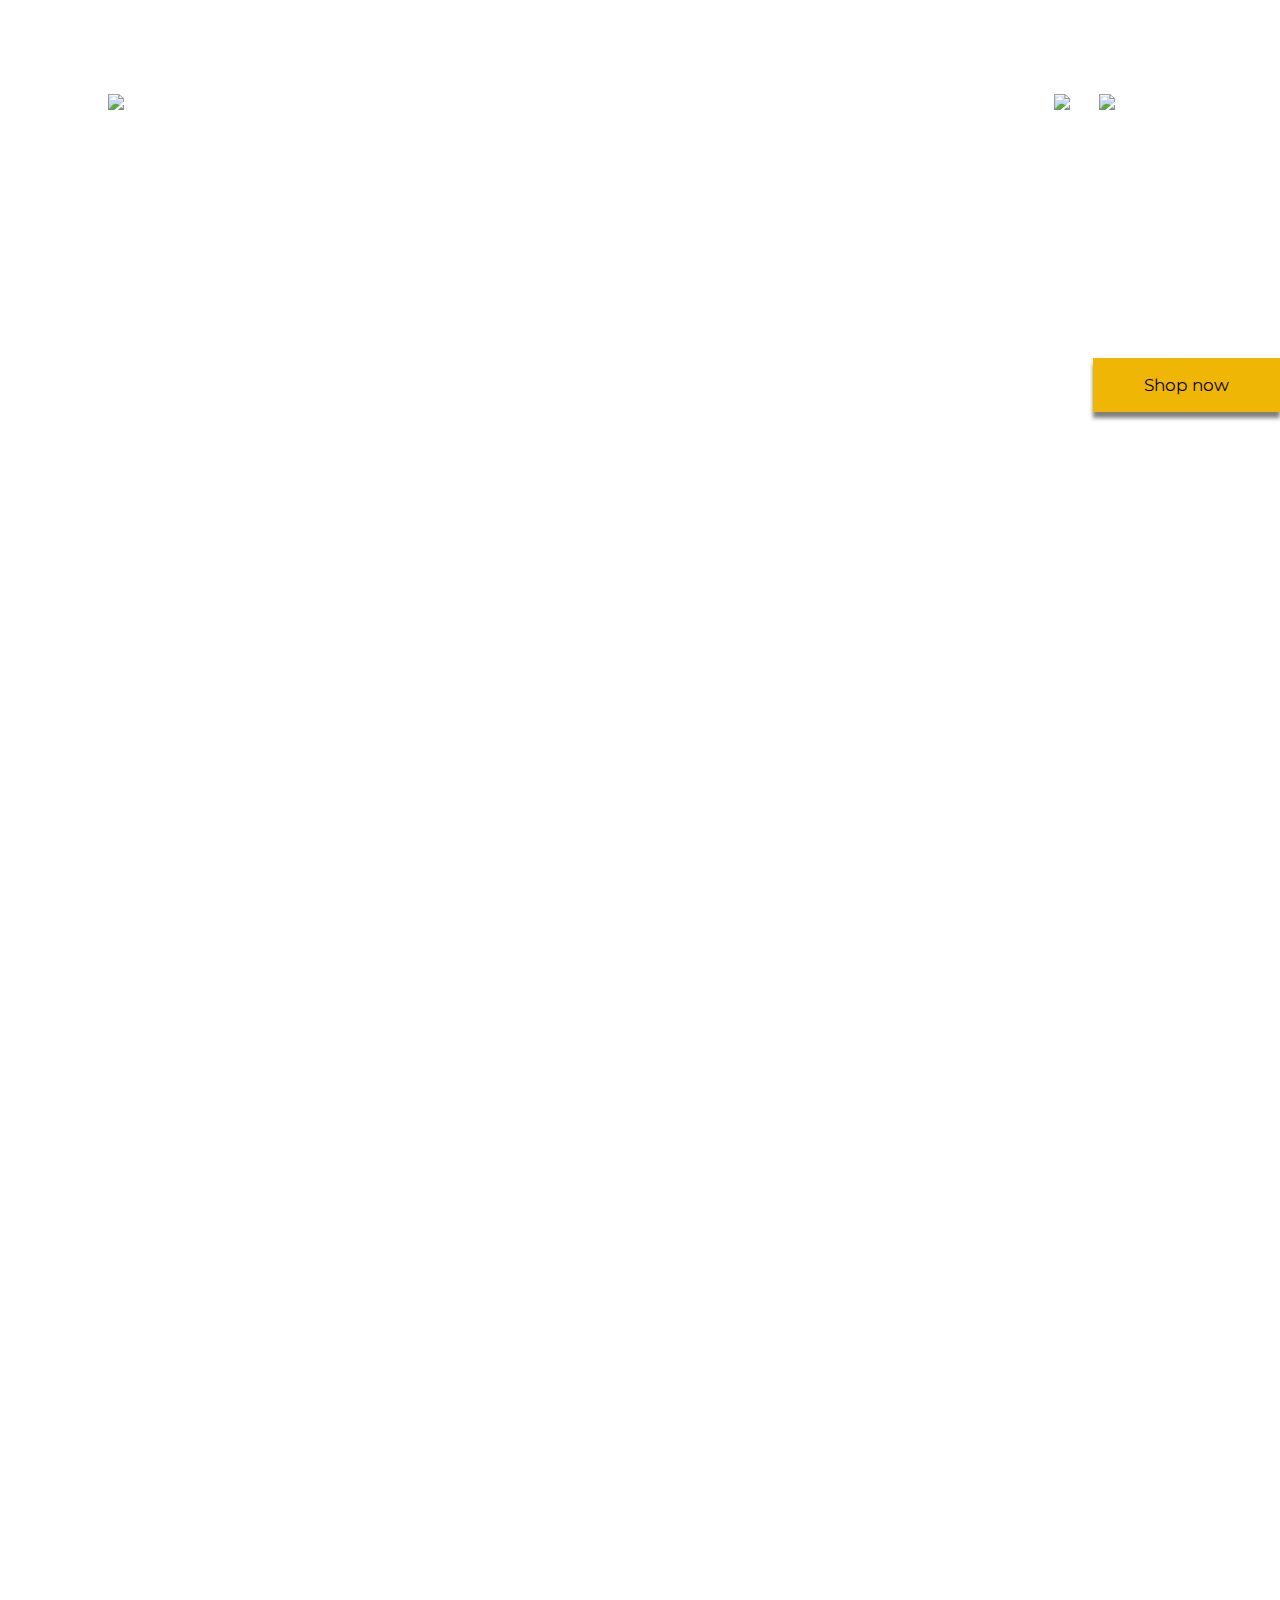
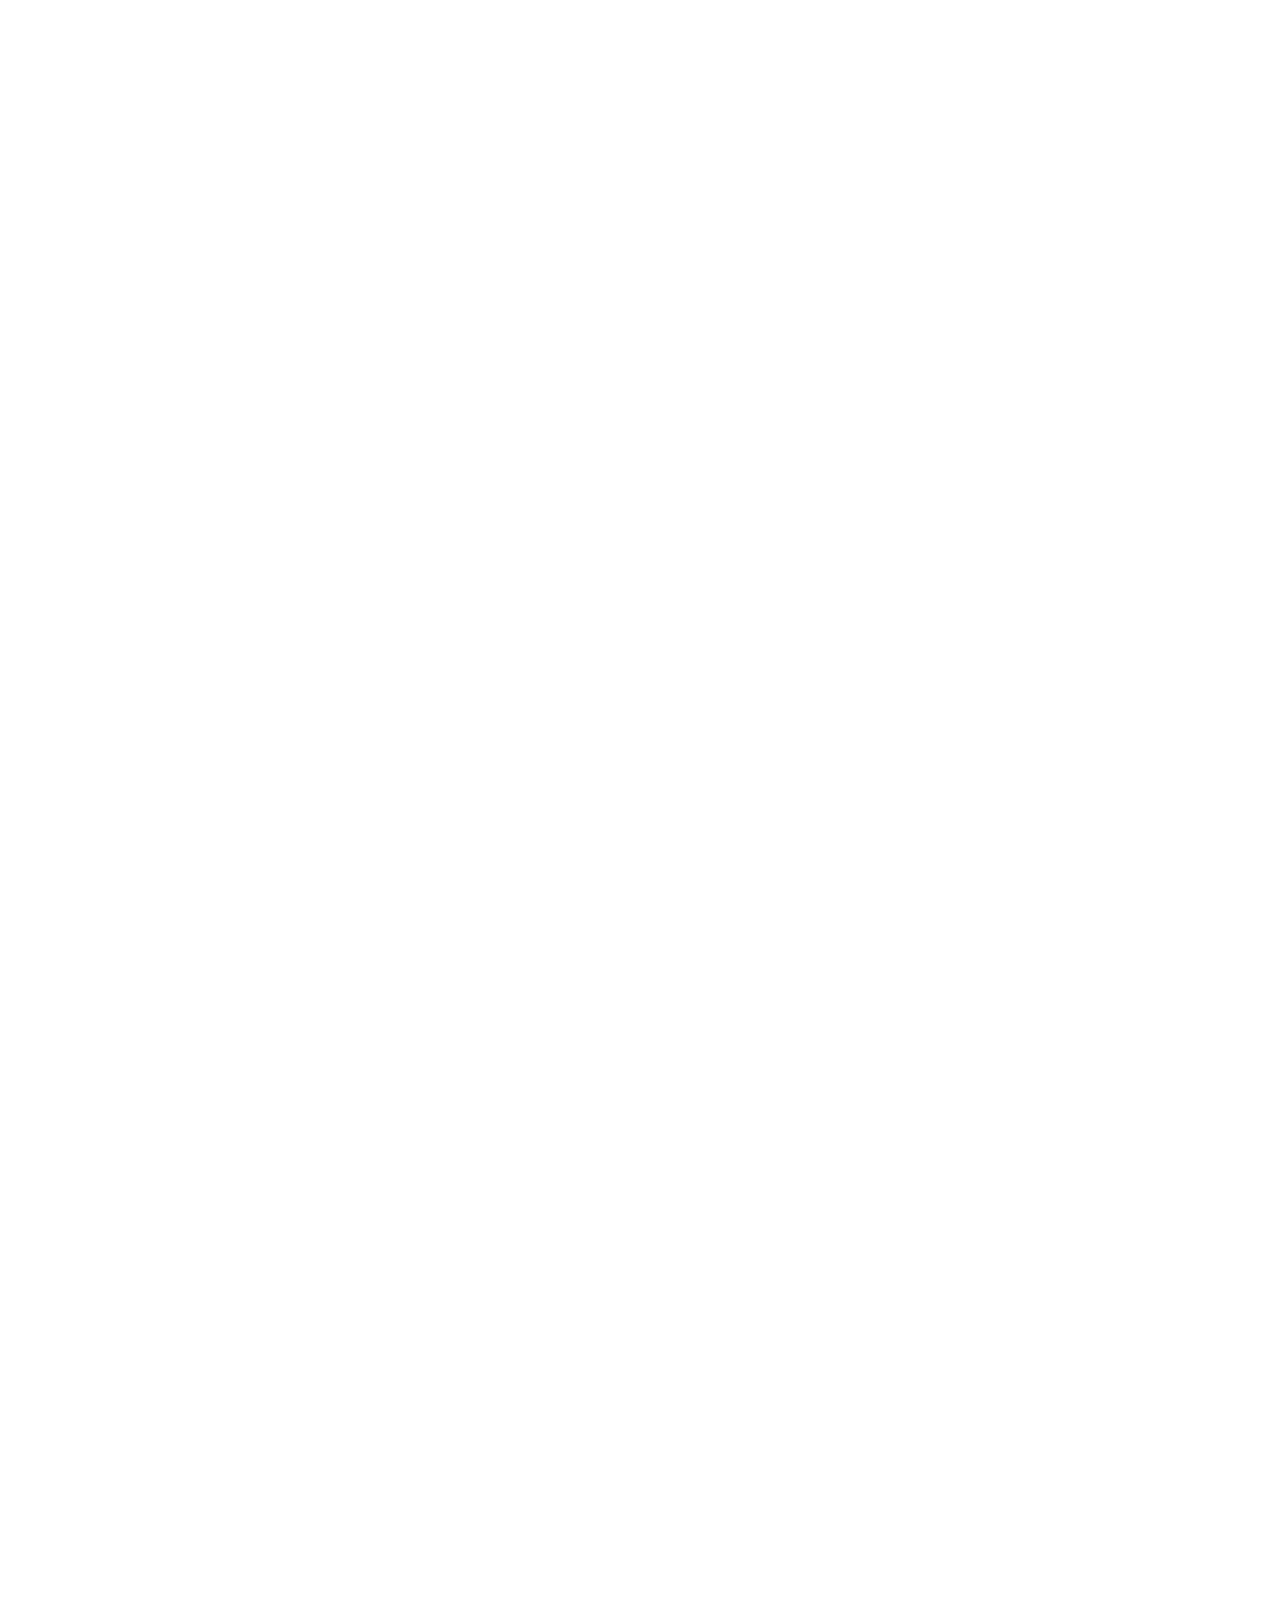
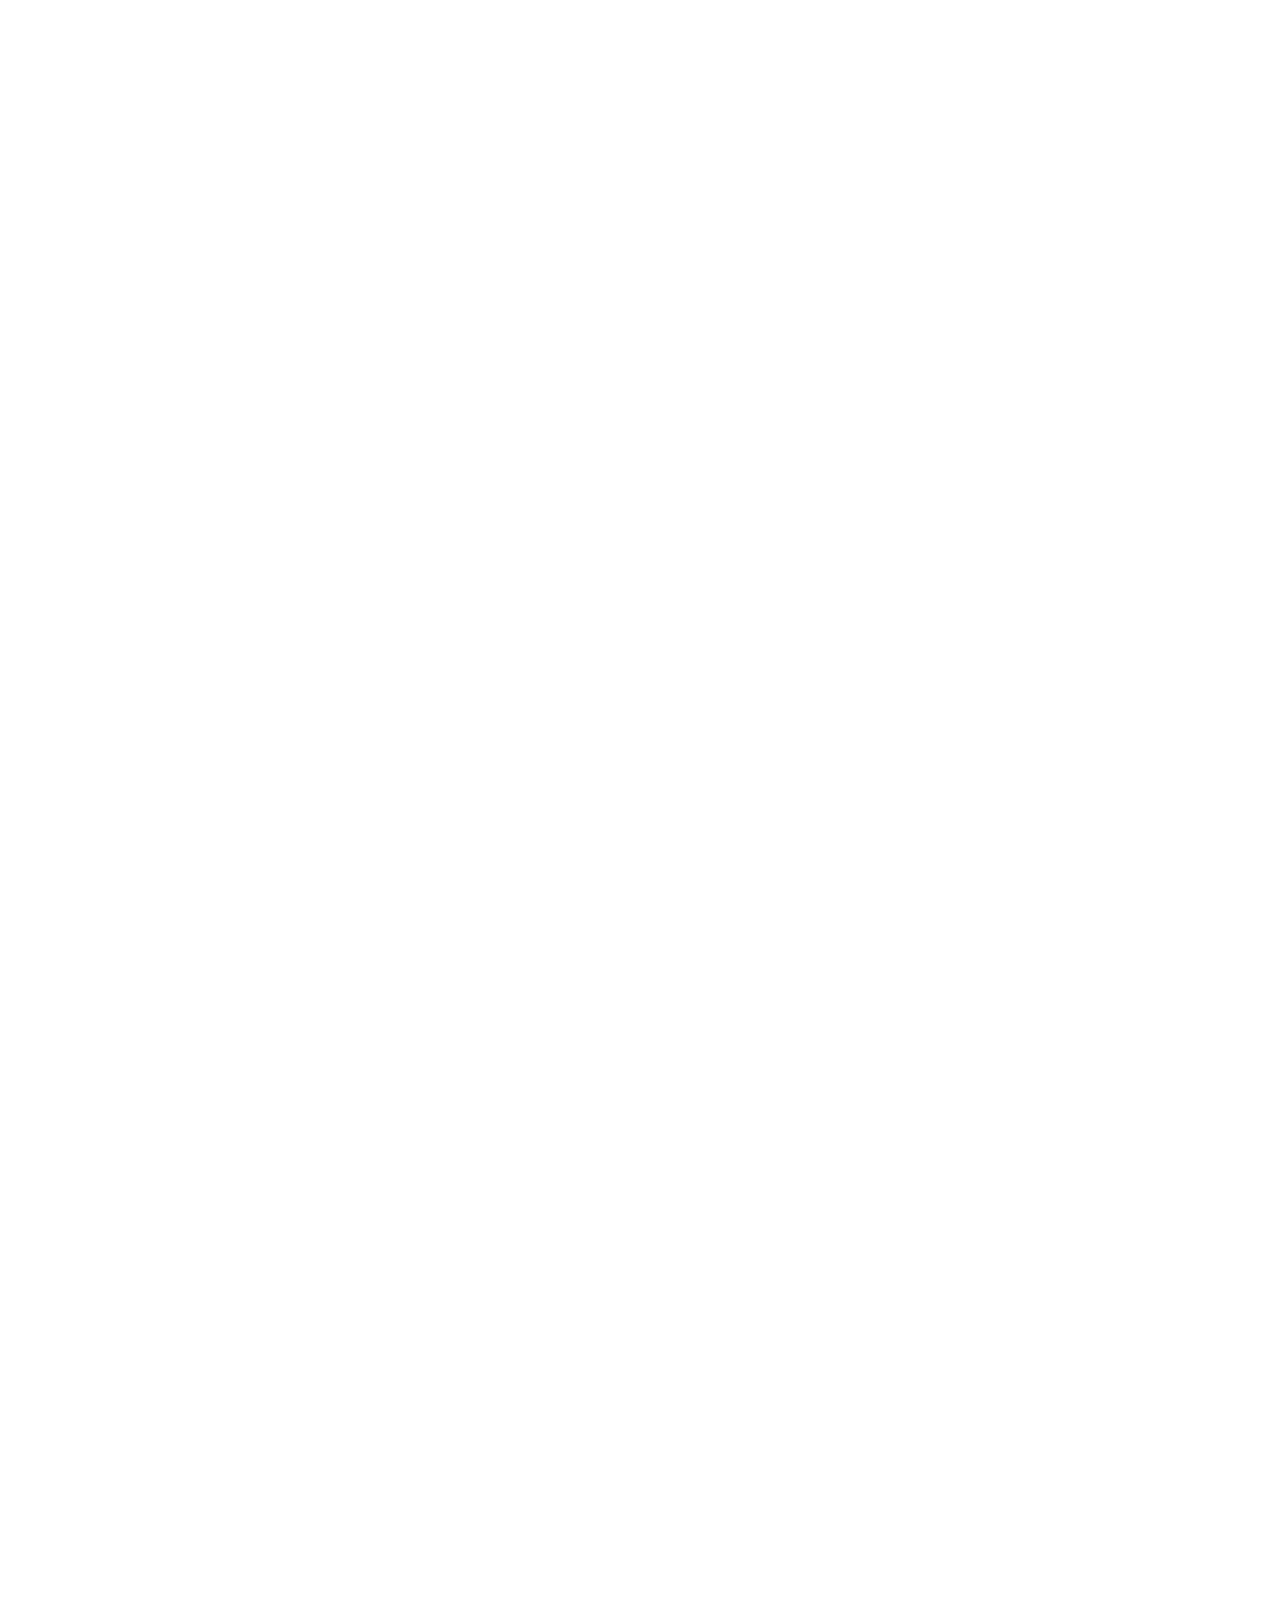
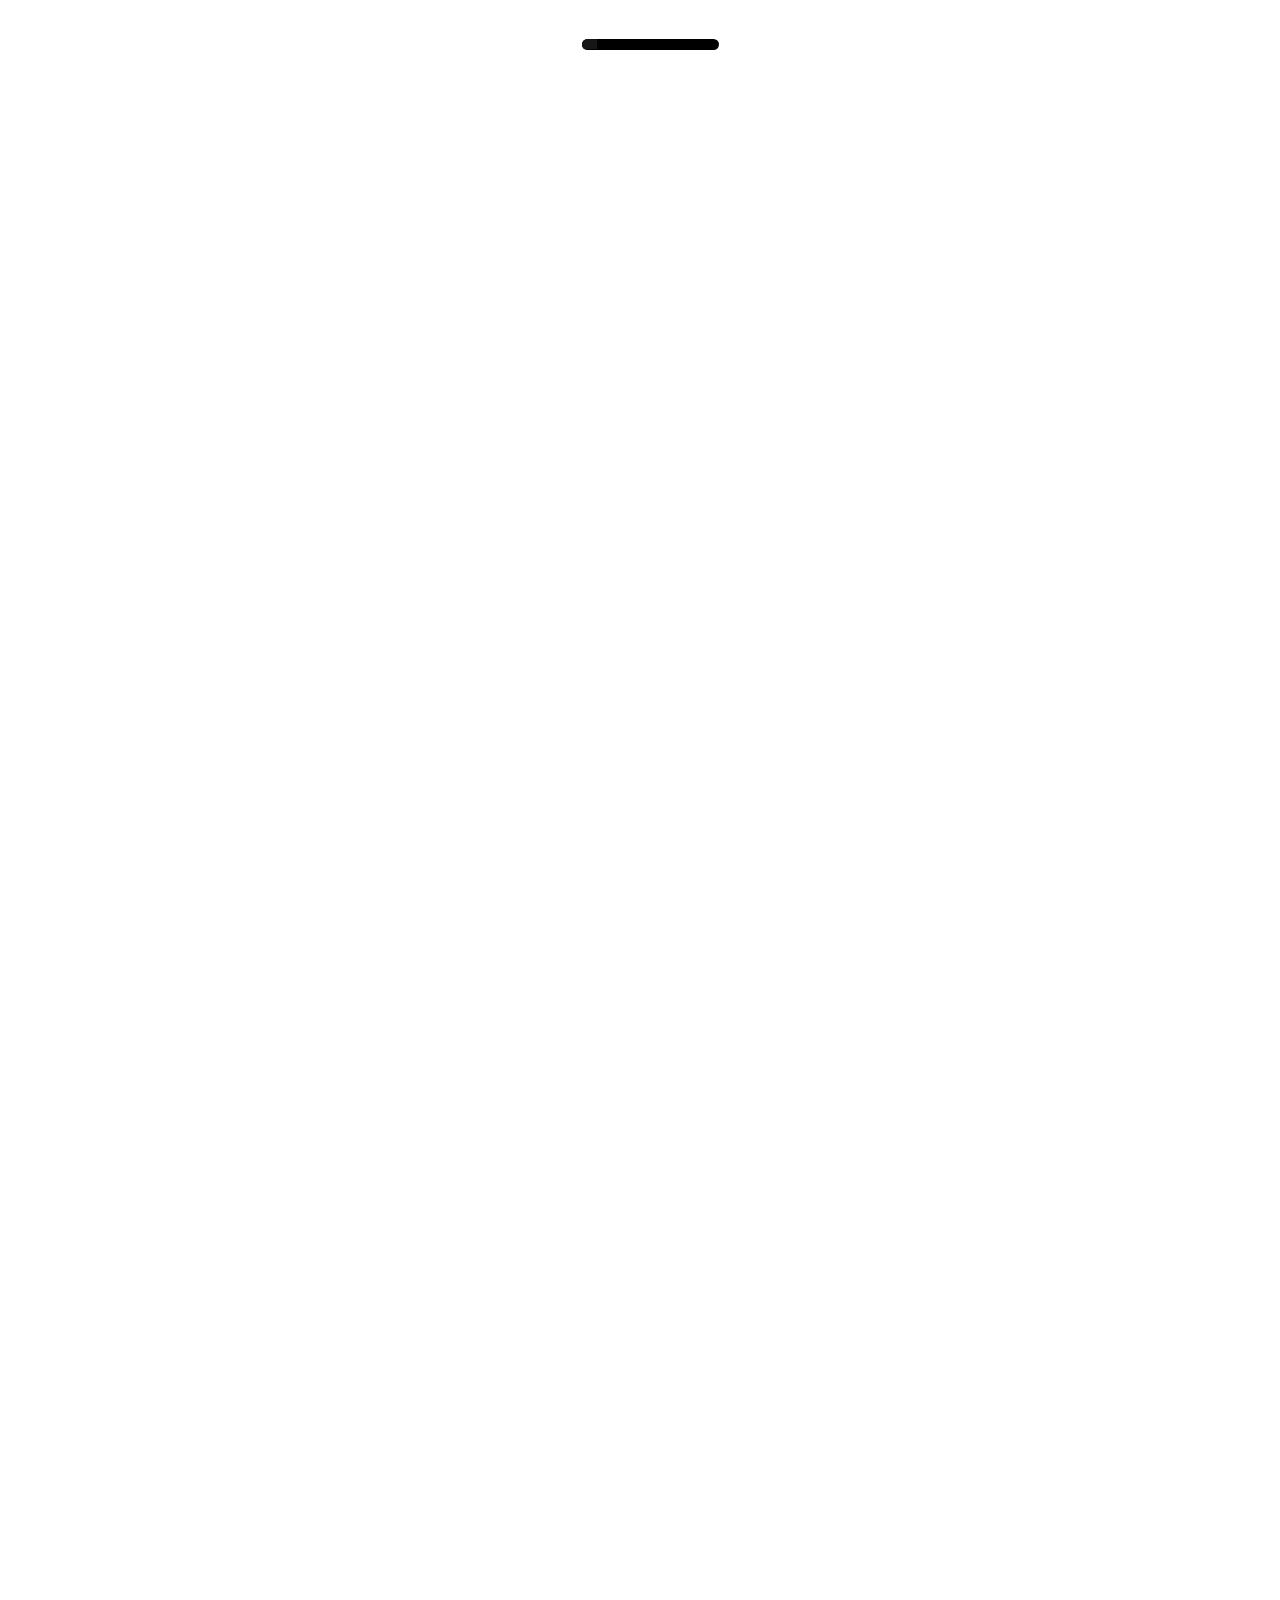
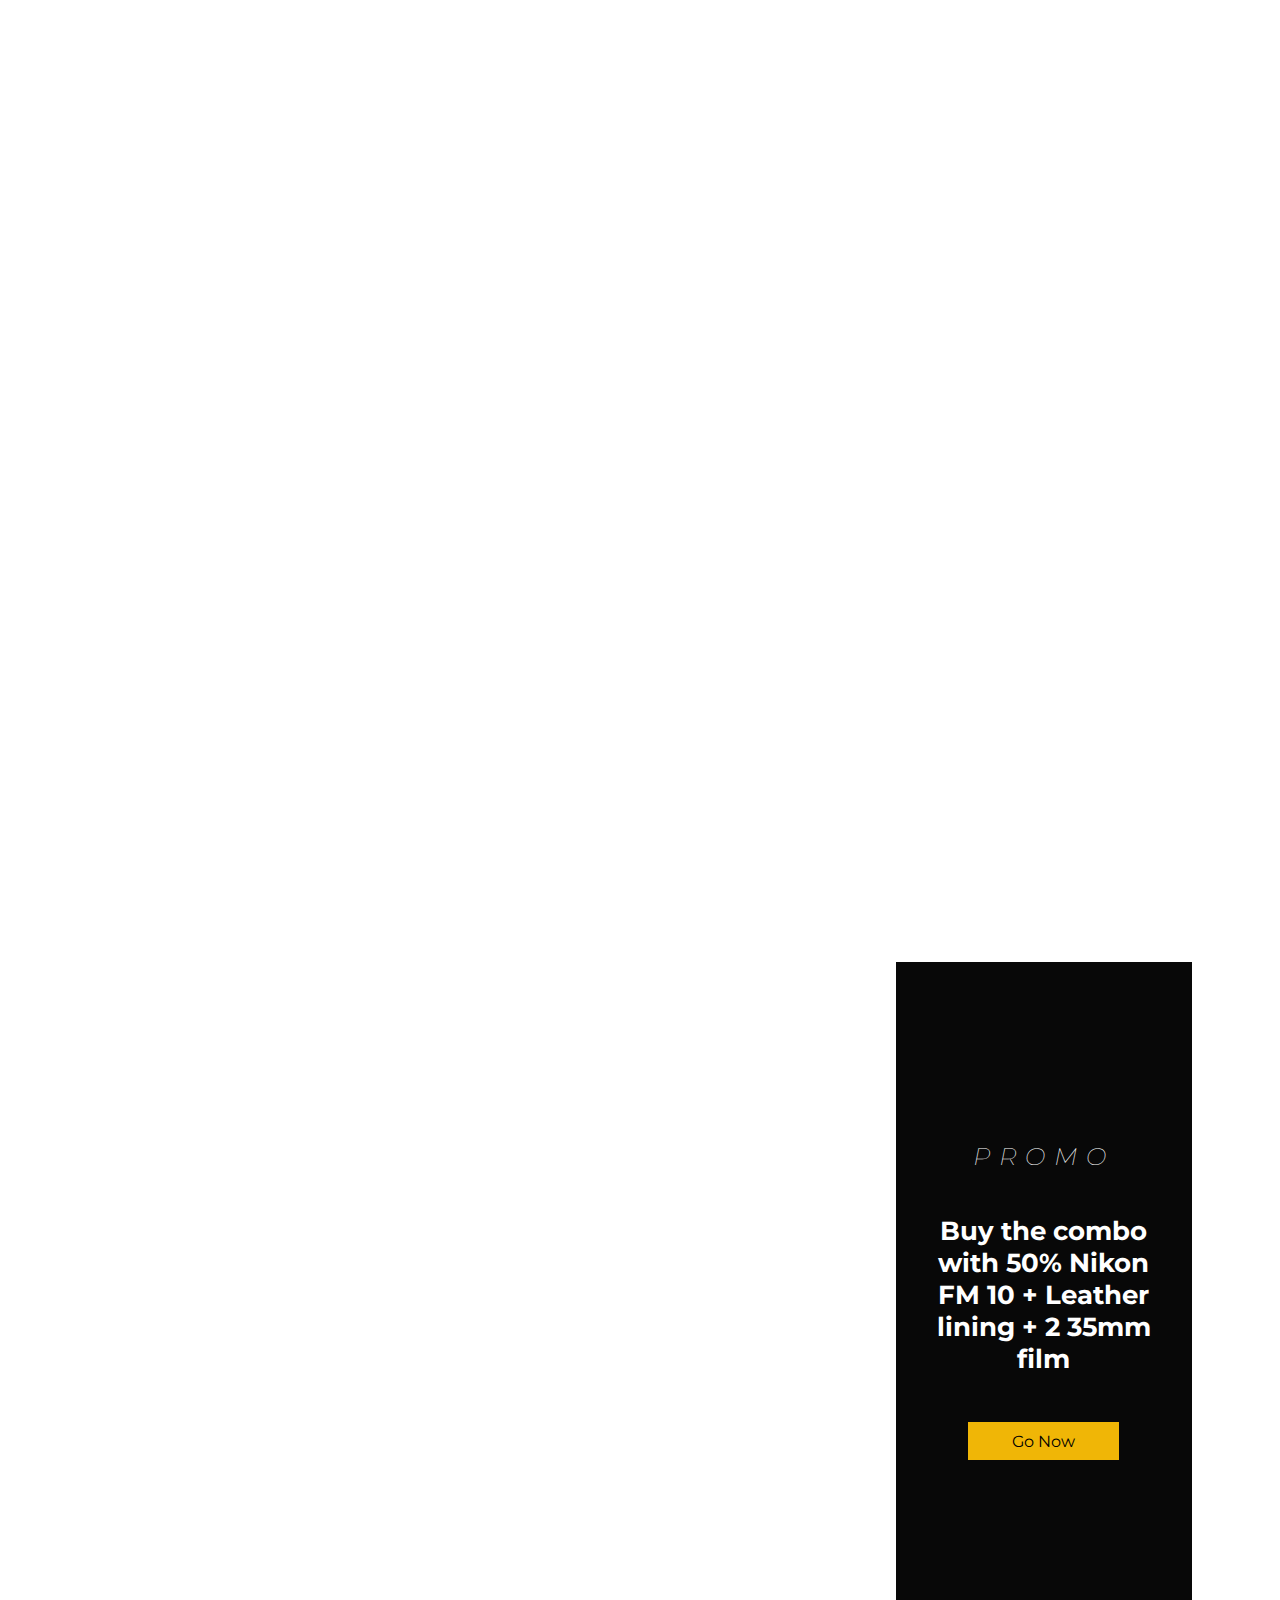
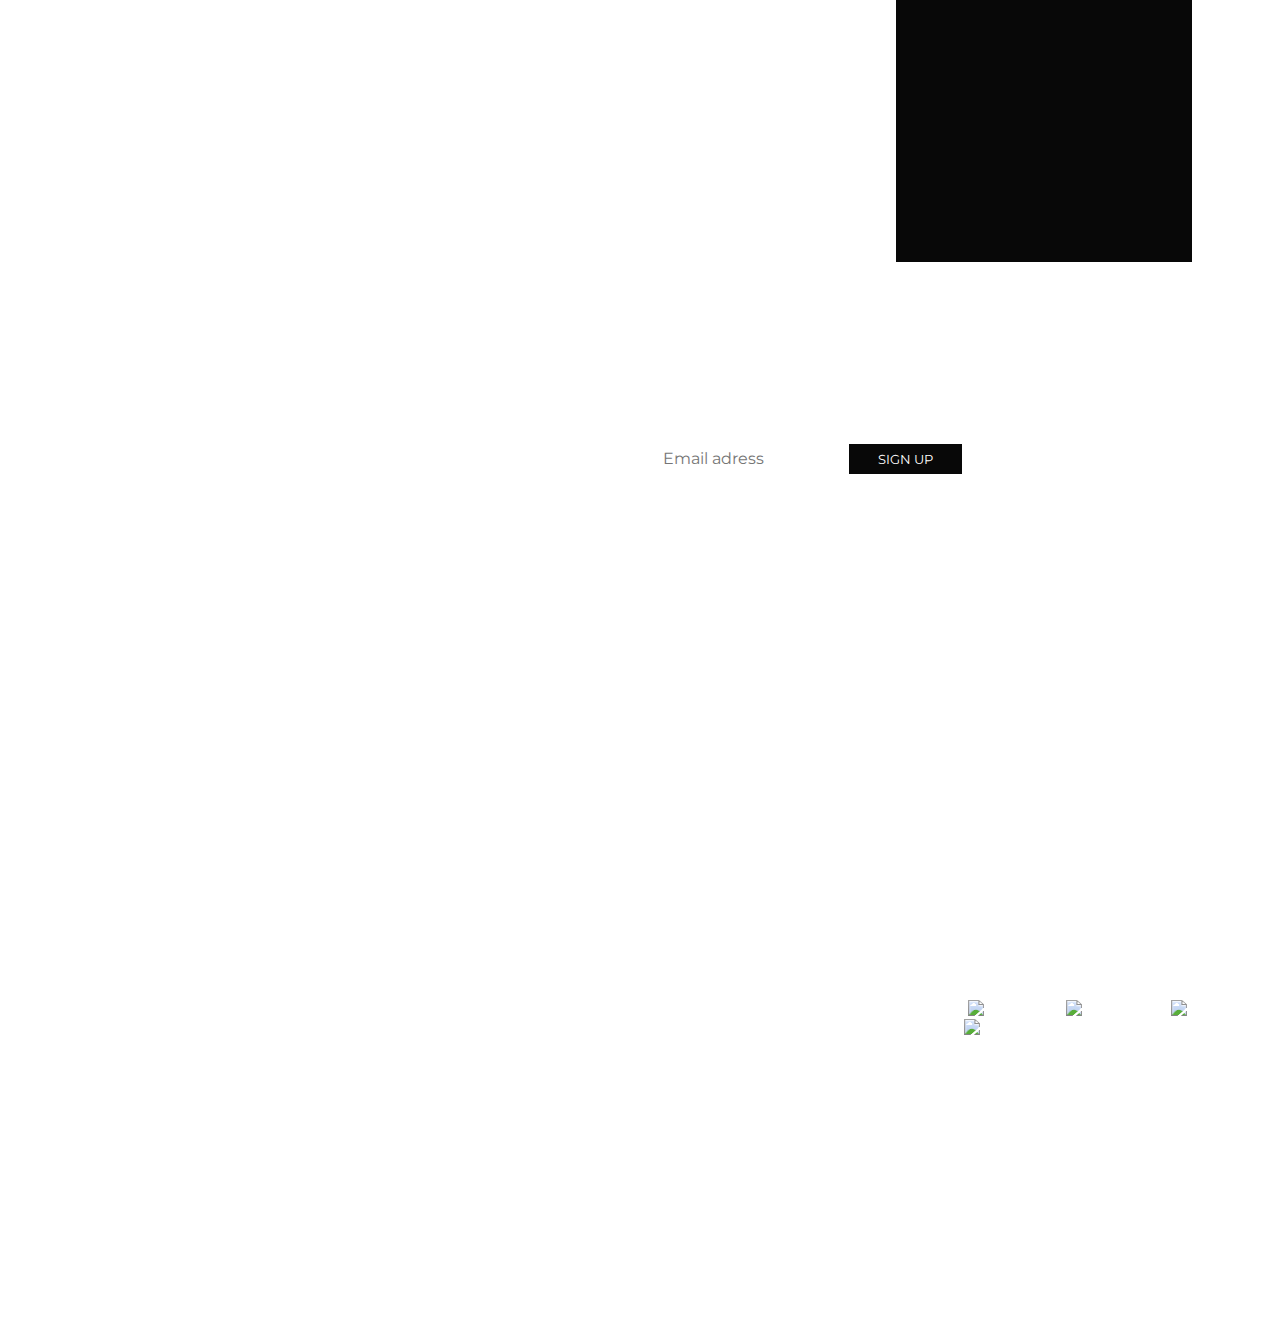
==== commit cb07a810: "all headers fixed" ====
--- a/index.html
+++ b/index.html
@@ -13,32 +13,36 @@
     <header class="mainHeader">
 
         <!--Nav-->
-        <section class="header">
-
+        <nav class="header">
             <!--Nav: Shop-->
-            <a href="/"><img class="header__shopDos" src="./Resources/shop.png" atl="Shop">
+            <a href="/" class="header__shopLinksTwo">
+                <img class="header__shopTwo" src="./Resources/shop.png" atl="Shop">
             </a>
 
             <!--Nav: Logo-->
-            <a href="/"><img class="header__logo" src="./Resources/LOGO W.png" atl="Adventure's logo">
+            <a href="/" class="header__link">
+                <img class="header__logo" src="./Resources/LOGO W.png" atl="Adventure's logo">
             </a>
 
             <!--Nav: Products-->
-            <selection class="header__sections">
-                <a href="./html/cameras.html" class="header__sections">CAMERAS</a>
-                <a href="./html/accessories.html" class="header__sections">ACCESSORIES</a>
-                <a href="./html/about.html" class="header__sections">ABOUT US</a>
-            </selection>
-
-            <!--Nav: Profile-->
-            <a href="./html/about.html"><img class="header__profile" src="./Resources/profile.png" atl="Profile">
-            </a>
-
-            <!--Nav: Shop-->
-            <a href="/"><img class="header__shop" src="./Resources/shop.png" atl="Shop">
-            </a>
-
-        </section>
+            <section class="header__cont">
+                <a href="./cameras.html" class="header__sections">CAMERAS</a>
+                <a href="./accessories.html" class="header__sections">ACCESSORIES</a>
+                <a href="./about.html" class="header__sections">ABOUT US</a>
+            </section>
+
+            <section class="header__contTwo">
+                <!--Nav: Profile-->
+                <a href="./about.html" class="header__profileLink">
+                    <img class="header__profile" src="./Resources/profile.png" atl="Profile">
+                </a>
+
+                <!--Nav: Shop-->
+                <a href="/" class="header__shopLink">
+                    <img class="header__shop" src="./Resources/shop.png" atl="Shop">
+                </a>
+            </section>
+        </nav>
 
         <!--Nav: Camera-->
         <section class="camera">
@@ -283,7 +287,8 @@
         <section class="burguermenu__content">
             <img src="./Resources/LOGO W.png" alt="" class="burguermenu__logo">
             <div class="burguermenu__sectionscontainer">
-                <a href="index.html" class="burguermenu__sections burguermenu__sections--current">PRINCIPAL PAGE</span></a>
+                <a href="index.html" class="burguermenu__sections burguermenu__sections--current">PRINCIPAL
+                    PAGE</span></a>
                 <a href="./html/cameras.html" class="burguermenu__sections">CAMERAS</a>
                 <a href="./html/accessories.html" class="burguermenu__sections">ACCESSORIES</a>
                 <a href="./html/about.html" class="burguermenu__sections">ABOUT US</a>
--- a/styles/main.css
+++ b/styles/main.css
@@ -244,7 +244,7 @@
 
 .mainHeader {
   background-image: url("../Resources/image2.jpg");
-  height: 100vh;
+  height: 105vh;
   width: 100%;
   background-position: 0% 45%;
   background-size: cover;
@@ -259,50 +259,86 @@
 }
 
 .mainHeader .header {
-  padding-bottom: 43vh;
-  padding-left: 13.3vh;
-  display: -webkit-box;
-  display: -ms-flexbox;
-  display: flex;
-  -webkit-box-flex: row;
-      -ms-flex: row;
-          flex: row;
-  height: 50px;
+  height: 23vh;
+  display: -webkit-box;
+  display: -ms-flexbox;
+  display: flex;
+  -webkit-box-orient: horizontal;
+  -webkit-box-direction: normal;
+      -ms-flex-direction: row;
+          flex-direction: row;
+  display: flex;
+  -webkit-box-align: center;
+      -ms-flex-align: center;
+          align-items: center;
+  -webkit-box-pack: justify;
+      -ms-flex-pack: justify;
+          justify-content: space-between;
+}
+
+.mainHeader .header__link {
+  width: 10%;
 }
 
 .mainHeader .header__logo {
-  padding: 7%;
-  width: 44%;
+  width: 72%;
+}
+
+.mainHeader .header__cont {
+  display: -webkit-box;
+  display: -ms-flexbox;
+  display: flex;
+  width: 32%;
+  margin: 90px;
+  -ms-flex-pack: distribute;
+      justify-content: space-around;
+  -webkit-box-align: center;
+      -ms-flex-align: center;
+          align-items: center;
 }
 
 .mainHeader .header__sections {
-  margin: 3.3vh;
-  padding-top: 4%;
   font-family: "Poppins";
   color: white;
   text-decoration: none;
+  font-size: 15px;
+}
+
+.mainHeader .header__sections:hover {
+  text-decoration: underline;
+}
+
+.mainHeader .header__contTwo {
+  padding-right: 17vh;
+  margin: 12px;
 }
 
 .mainHeader .header__profile {
   width: 36px;
-  margin-top: 64px;
-  margin-left: 17vh;
+  margin-right: 25px;
+  /*
+          margin-top: 64px;
+          margin-left: 17vh;
+          */
 }
 
 .mainHeader .header__shop {
   width: 36px;
-  margin-top: 62px;
-  margin-left: 4.5vh;
-  position: absolute;
-}
-
-.mainHeader .header__shopDos {
+  /*
+          margin-top: 62px;
+          margin-left: 4.5vh;
+          position: absolute;
+          */
+}
+
+.mainHeader .header__shopTwo {
   display: none;
 }
 
 .mainHeader .camera {
-  padding-left: 3.5%;
-  width: 53%;
+  padding-top: 7%;
+  padding-left: 5%;
+  width: 55%;
 }
 
 .mainHeader .menu {
@@ -321,7 +357,7 @@
   -webkit-box-flex: row;
       -ms-flex: row;
           flex: row;
-  padding-left: 7%;
+  padding-left: 9%;
   padding-top: 1%;
 }
 
@@ -343,6 +379,101 @@
           box-shadow: 0px 6px 4px rgba(0, 0, 0, 0.5);
 }
 
+.universalHeader {
+  height: 23vh;
+  width: 100%;
+}
+
+.universalHeader__nav {
+  width: 100%;
+  height: 23vh;
+  background-color: black;
+  -webkit-box-shadow: 0px 2px 20px rgba(0, 0, 0, 0.25);
+          box-shadow: 0px 2px 20px rgba(0, 0, 0, 0.25);
+  display: -webkit-box;
+  display: -ms-flexbox;
+  display: flex;
+  -webkit-box-orient: horizontal;
+  -webkit-box-direction: normal;
+      -ms-flex-direction: row;
+          flex-direction: row;
+  -webkit-box-align: center;
+      -ms-flex-align: center;
+          align-items: center;
+  -webkit-box-pack: justify;
+      -ms-flex-pack: justify;
+          justify-content: space-between;
+  position: fixed;
+}
+
+.universalHeader__link {
+  width: 10%;
+}
+
+.universalHeader__logo {
+  width: 72%;
+}
+
+.universalHeader__cont {
+  display: -webkit-box;
+  display: -ms-flexbox;
+  display: flex;
+  width: 32%;
+  margin: 90px;
+  -ms-flex-pack: distribute;
+      justify-content: space-around;
+  -webkit-box-align: center;
+      -ms-flex-align: center;
+          align-items: center;
+}
+
+.universalHeader__contTwo {
+  padding-right: 17vh;
+  margin: 12px;
+}
+
+.universalHeader__sections {
+  font-family: "Poppins";
+  color: white;
+  text-decoration: none;
+  font-size: 15px;
+}
+
+.universalHeader__sections:hover {
+  text-decoration: underline;
+}
+
+.universalHeader__profile {
+  width: 36px;
+  margin-right: 25px;
+  /*
+        margin-top: 64px;
+        margin-left: 17vh;
+        */
+}
+
+.universalHeader__shop {
+  width: 36px;
+  /*
+        margin-top: 62px;
+        margin-left: 4.5vh;
+        position: absolute;
+        */
+}
+
+.universalHeader__shopTwo {
+  display: none;
+}
+
+.universalHeader .menu {
+  display: none;
+  width: 13%;
+  position: absolute;
+  top: 46px;
+  left: 39px;
+  cursor: pointer;
+}
+
 @media (max-width: 425px) {
   .mainHeader {
     height: 101vh;
@@ -372,7 +503,7 @@
   .mainHeader .header__shop {
     display: none;
   }
-  .mainHeader .header__shopDos {
+  .mainHeader .header__shopTwo {
     display: block;
     width: 34px;
     margin-top: 69px;
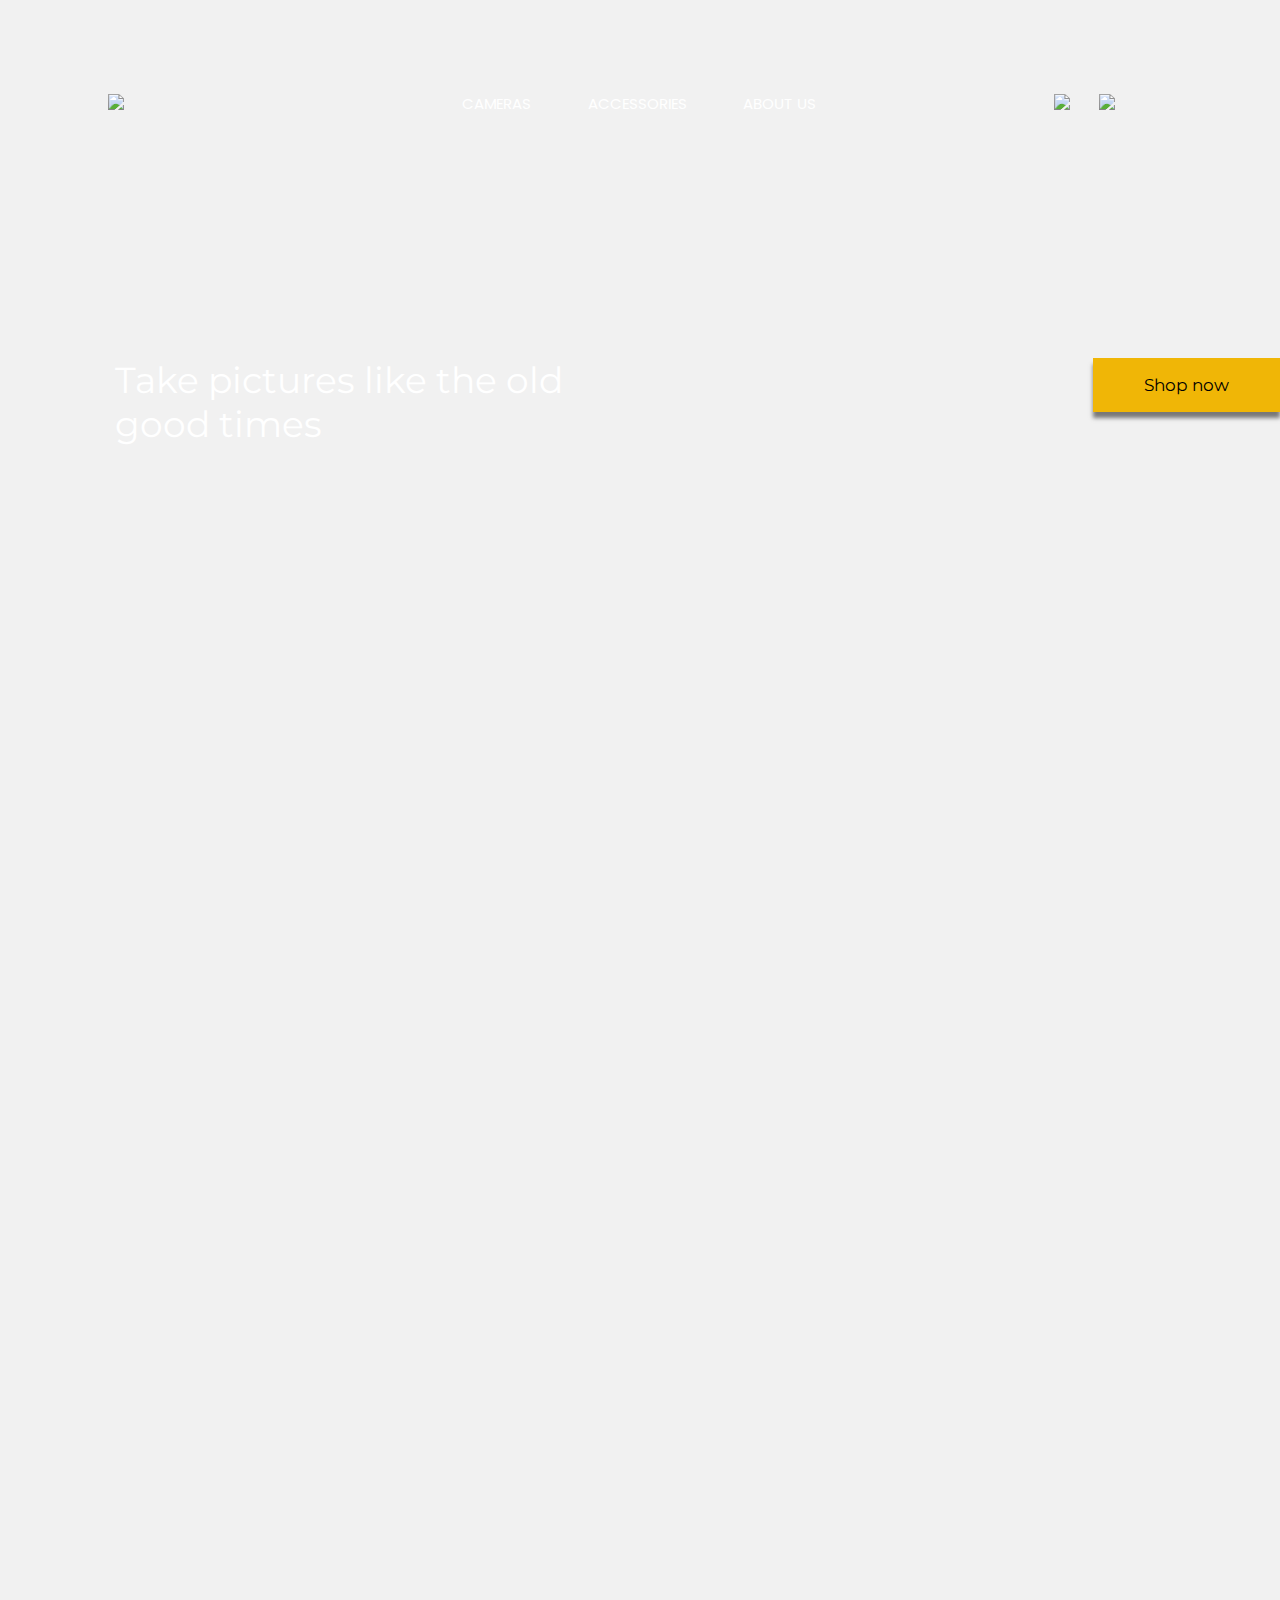
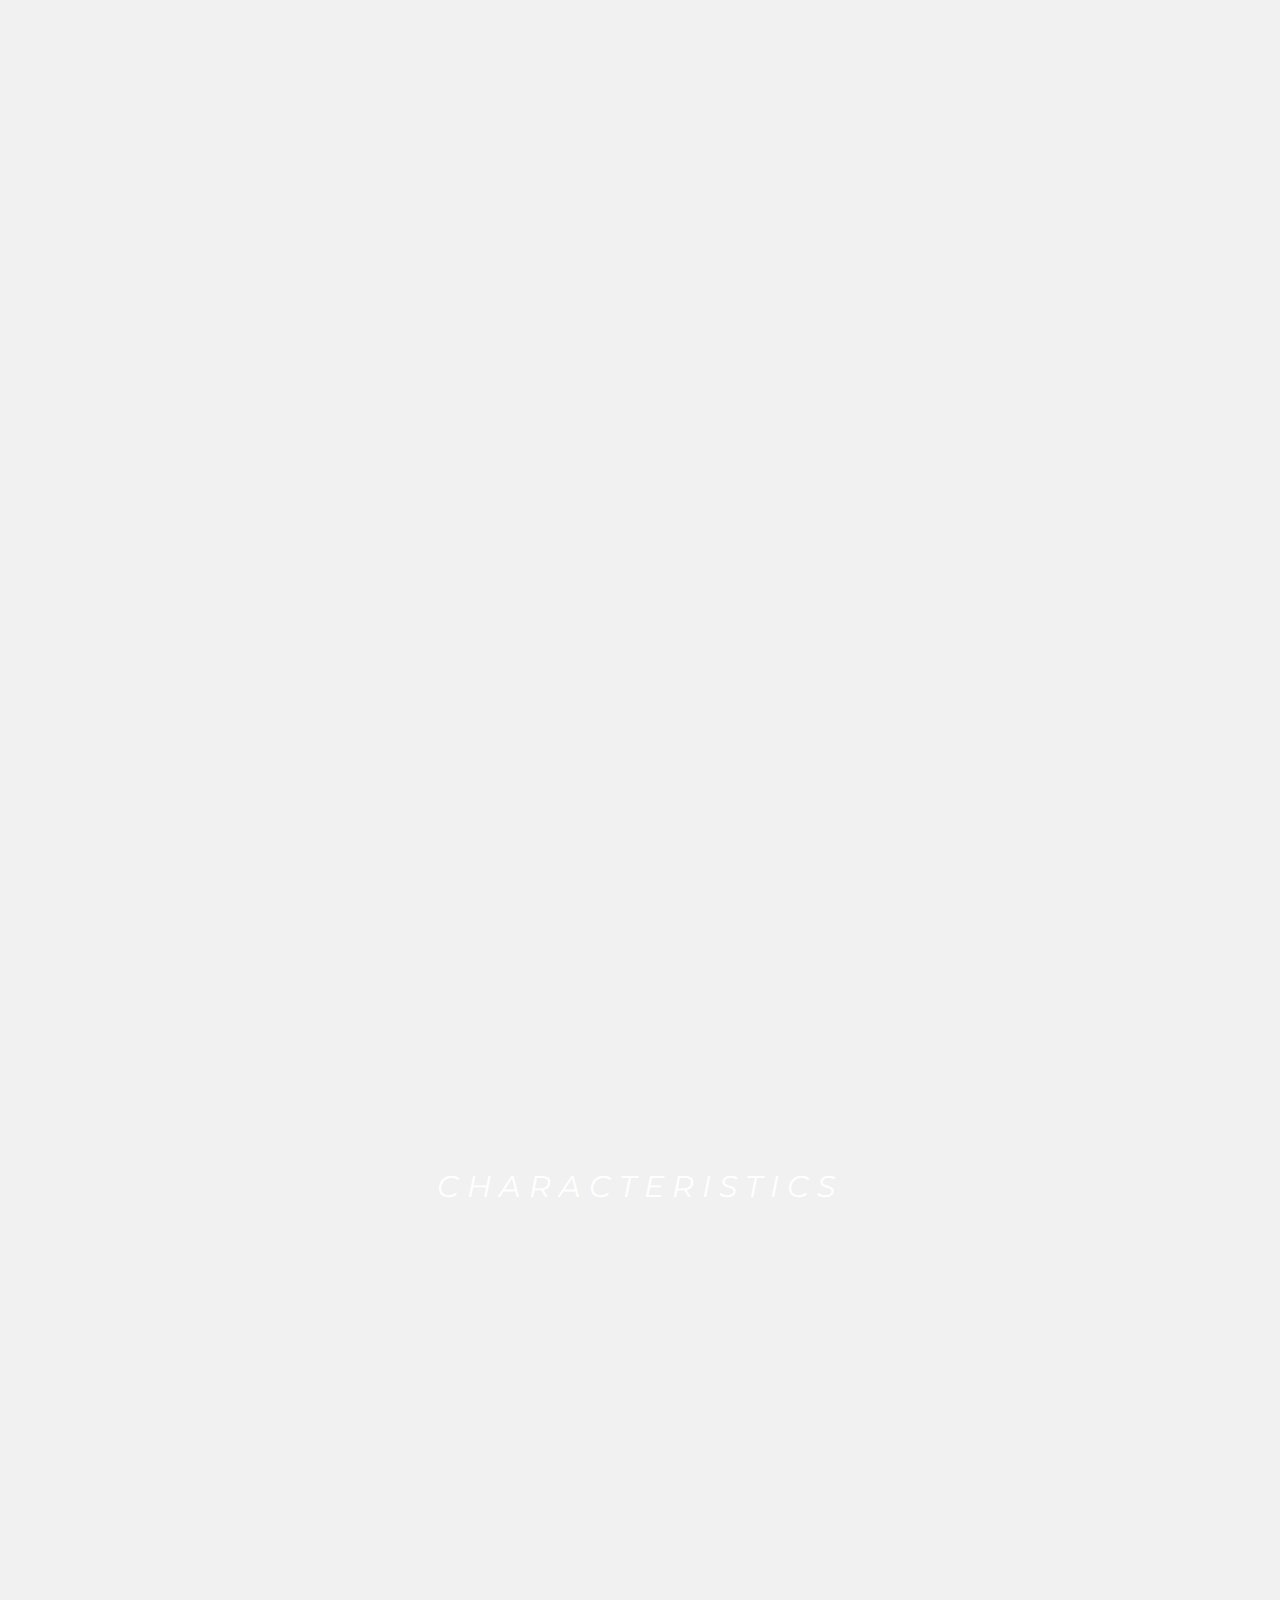
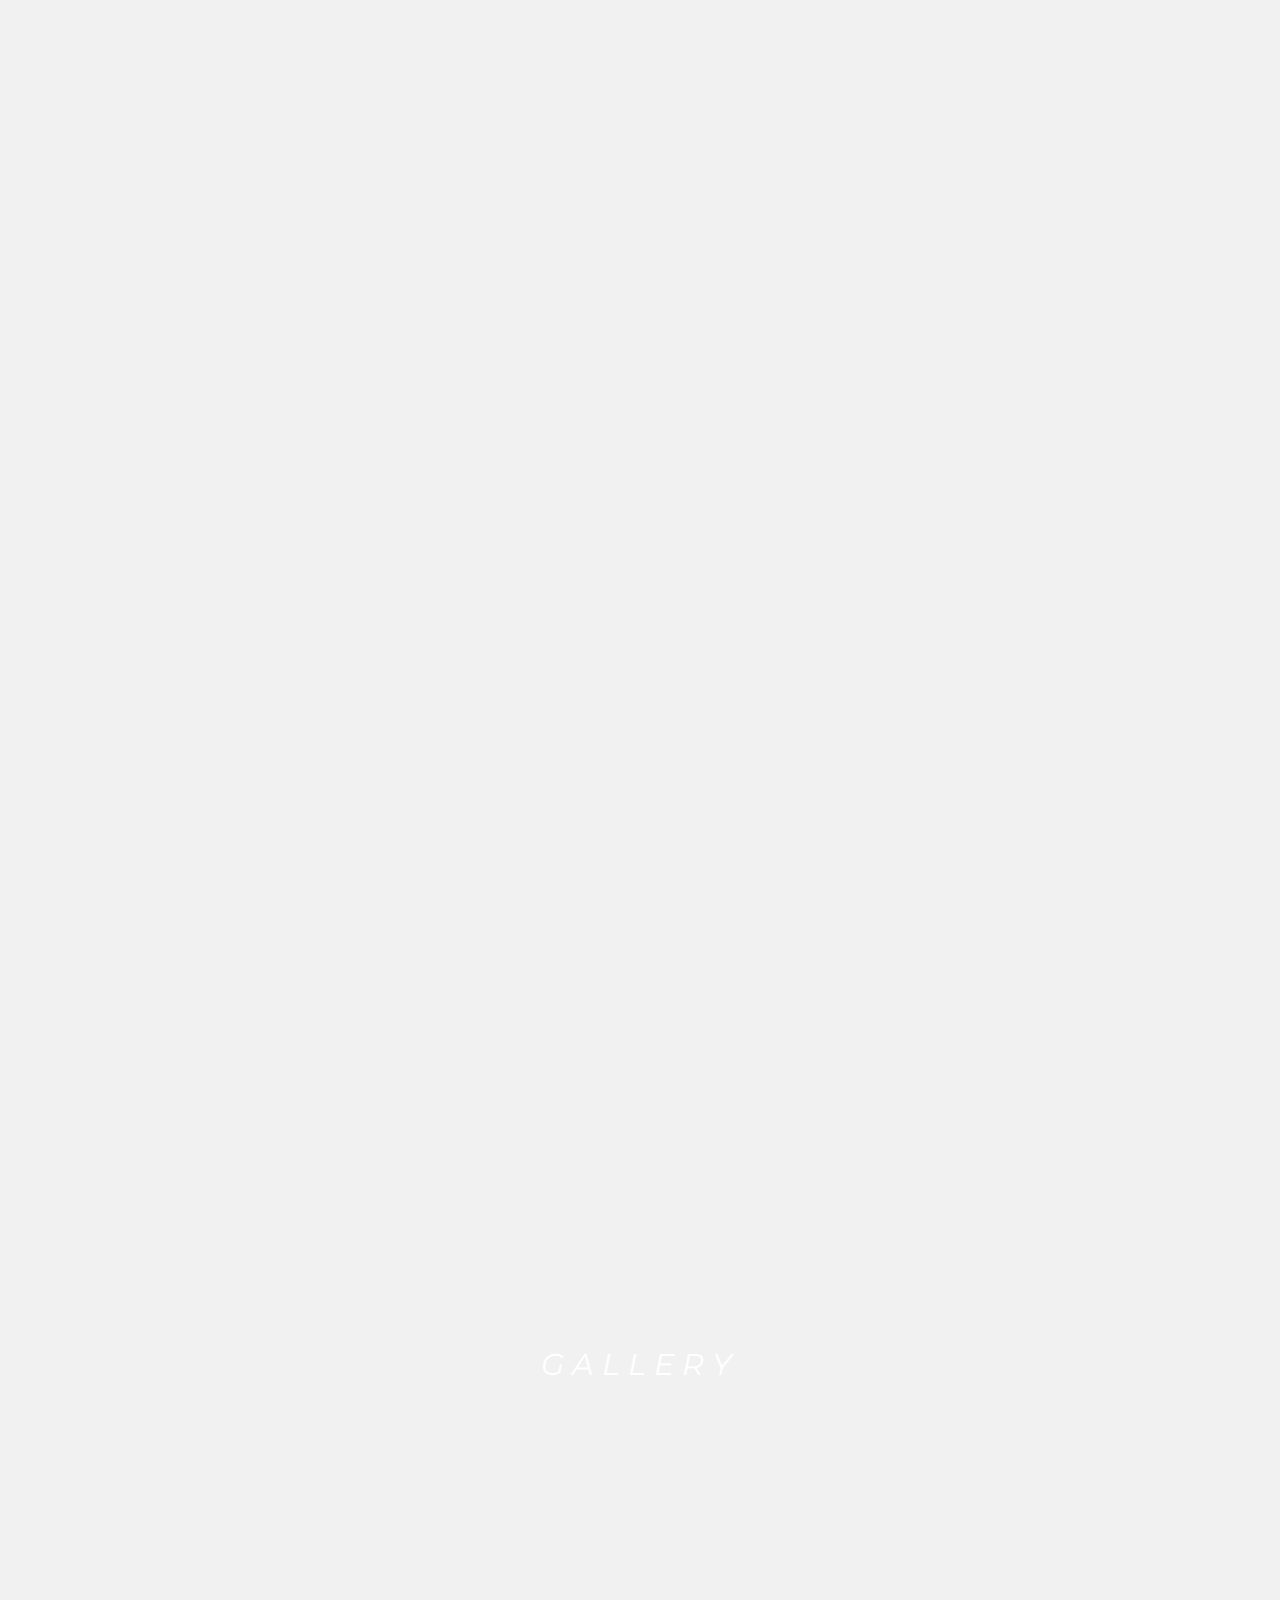
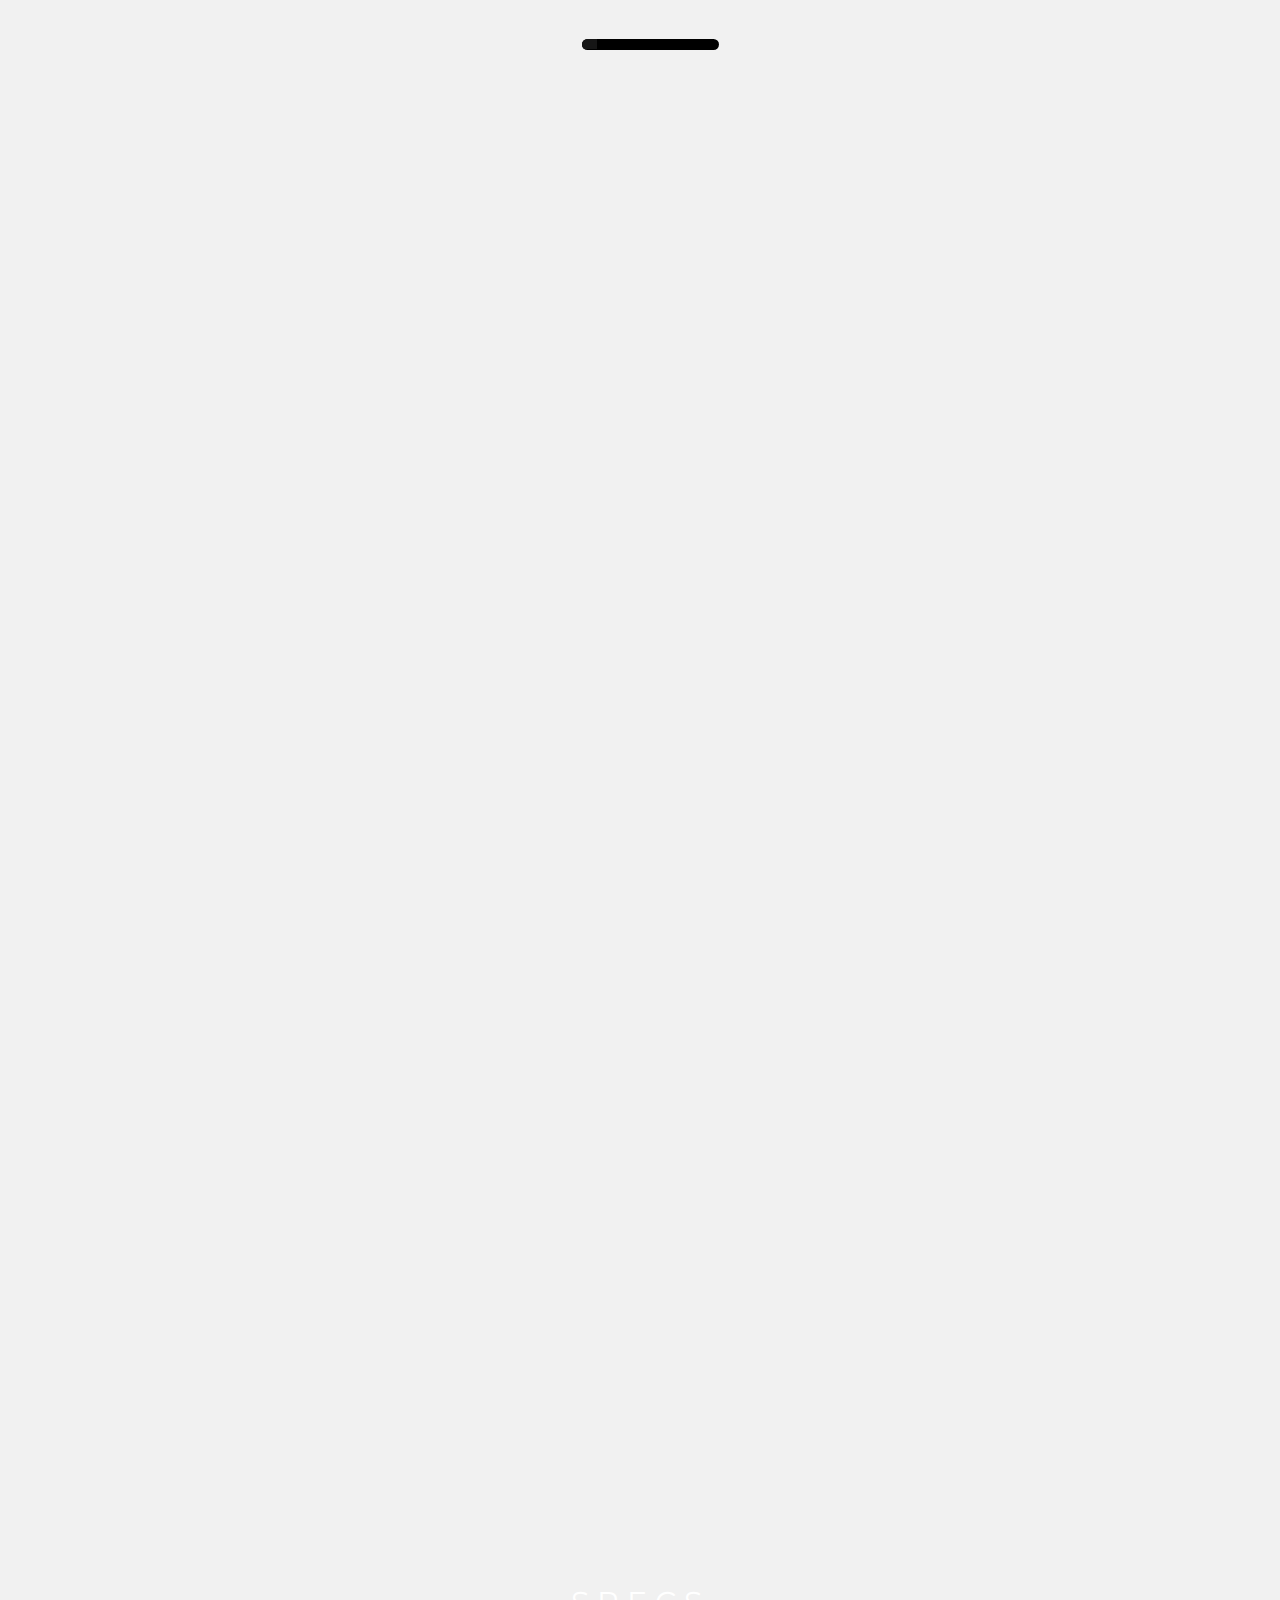
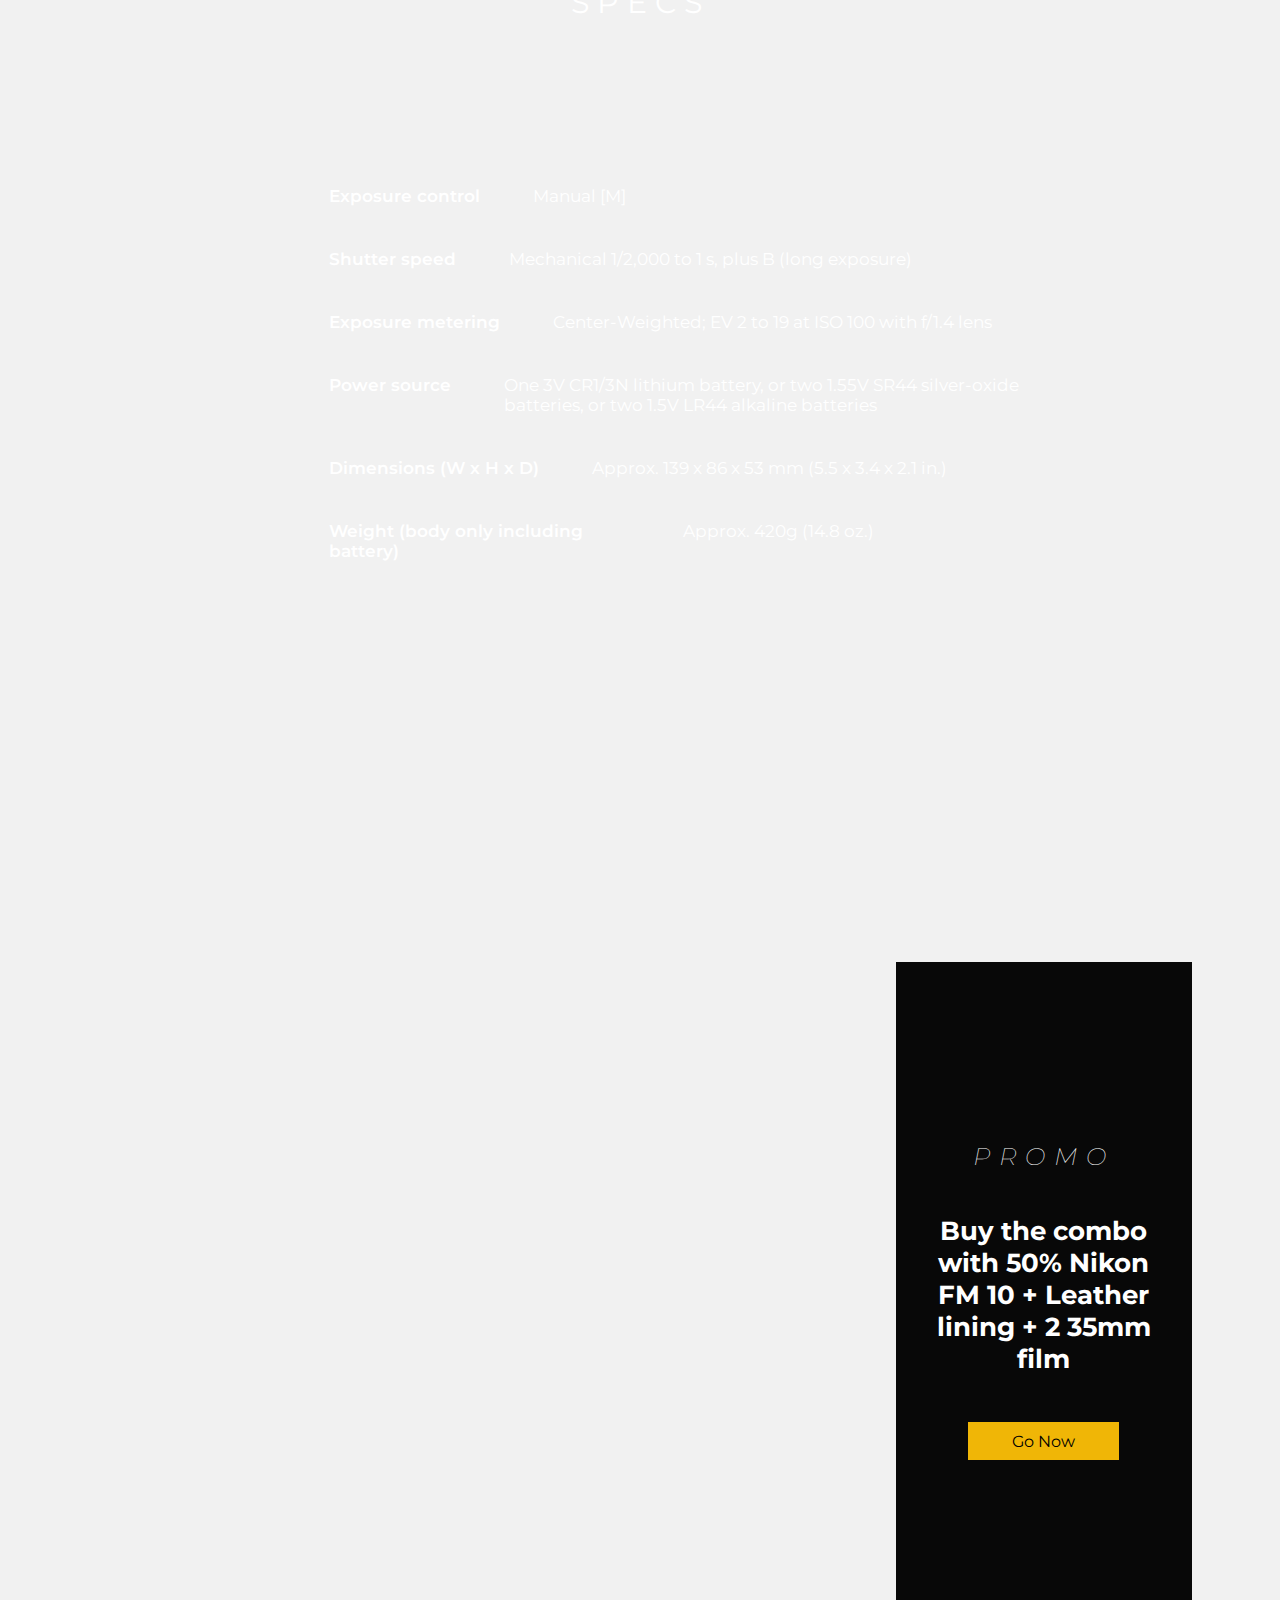
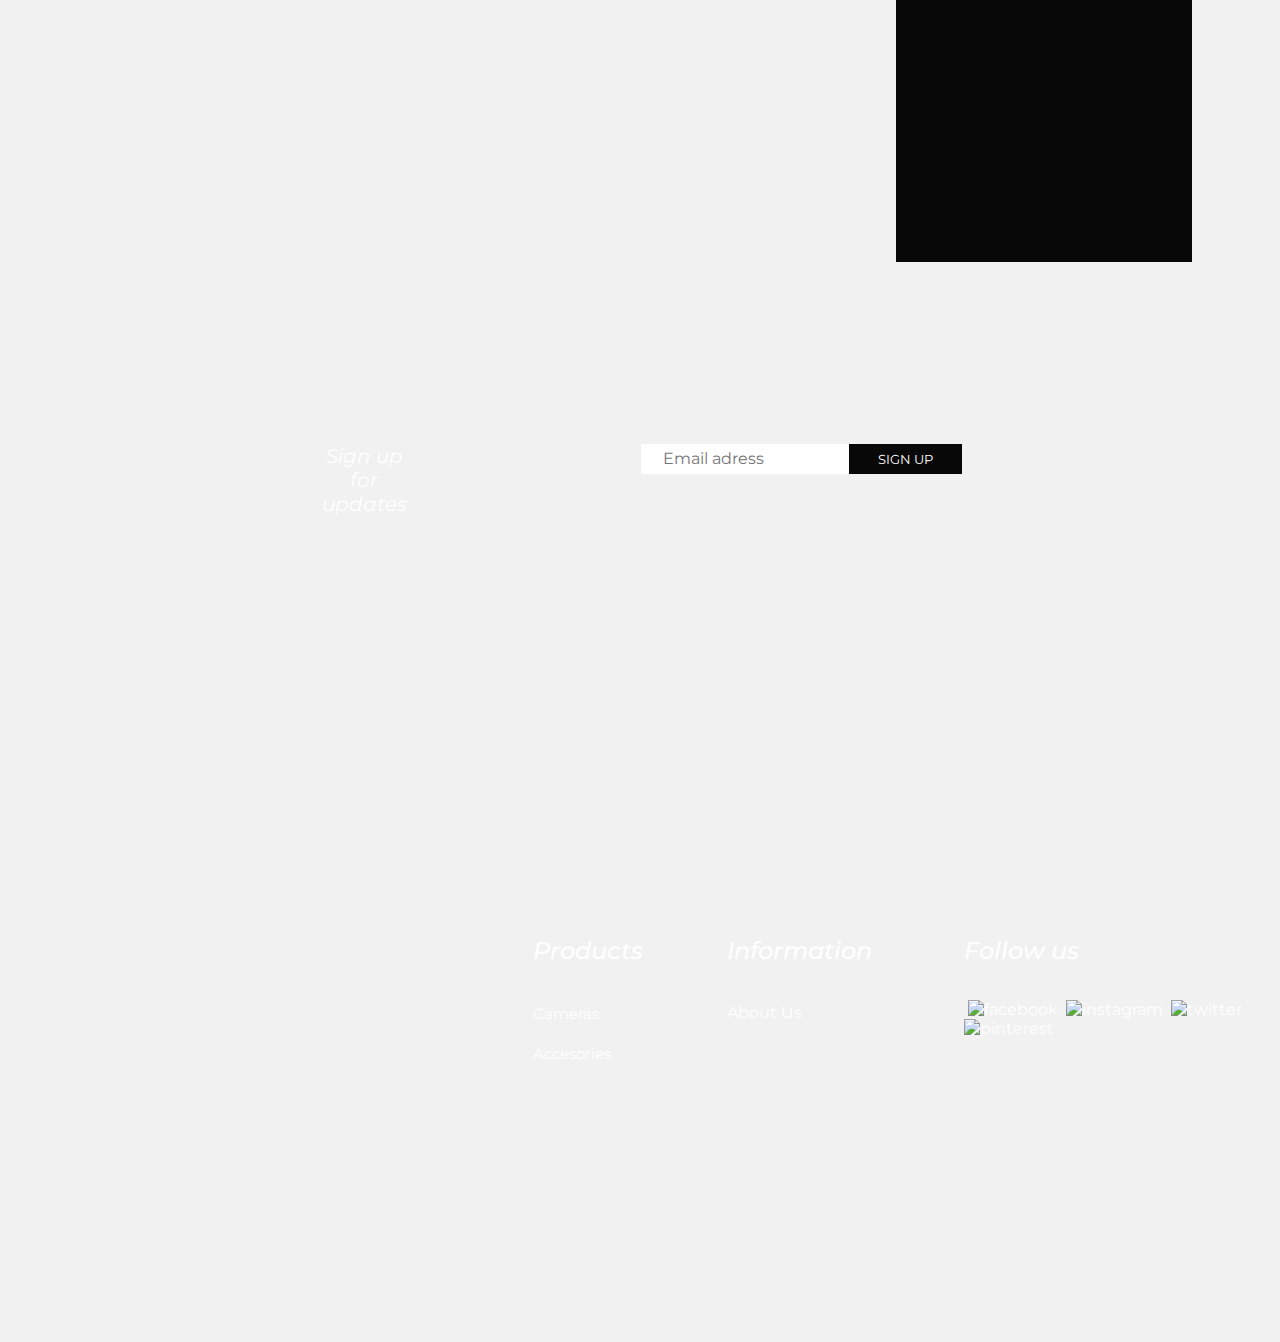
==== commit aefe7d1c: "edit for admin style and some fuctions done" ====
--- a/index.html
+++ b/index.html
@@ -15,12 +15,12 @@
         <!--Nav-->
         <nav class="header">
             <!--Nav: Shop-->
-            <a href="/" class="header__shopLinksTwo">
+            <a href="./shop.html" class="header__shopLinksTwo">
                 <img class="header__shopTwo" src="./Resources/shop.png" atl="Shop">
             </a>
 
             <!--Nav: Logo-->
-            <a href="/" class="header__link">
+            <a href="./index.html" class="header__link">
                 <img class="header__logo" src="./Resources/LOGO W.png" atl="Adventure's logo">
             </a>
 
@@ -33,12 +33,12 @@
 
             <section class="header__contTwo">
                 <!--Nav: Profile-->
-                <a href="./about.html" class="header__profileLink">
+                <a href="./login.html" class="header__profileLink">
                     <img class="header__profile" src="./Resources/profile.png" atl="Profile">
                 </a>
 
                 <!--Nav: Shop-->
-                <a href="/" class="header__shopLink">
+                <a href="./shop.html" class="header__shopLink">
                     <img class="header__shop" src="./Resources/shop.png" atl="Shop">
                 </a>
             </section>
@@ -279,7 +279,7 @@
 
     </footer>
 
-    <!-- background 2.0 -->
+    <!-- background -->
     <div class="dark"></div>
 
     <!-- Burger's menu -->
@@ -336,7 +336,6 @@
 
     <script src="https://www.gstatic.com/firebasejs/7.24.0/firebase-app.js"></script>
     <script src="https://www.gstatic.com/firebasejs/7.24.0/firebase-firestore.js"></script>
-    <script src="./scripts/products.js"></script>
     <script src="./scripts/main.js"></script>
 
 </body>
--- a/styles/main.css
+++ b/styles/main.css
@@ -305,7 +305,7 @@
 }
 
 .mainHeader .header__sections:hover {
-  text-decoration: underline;
+  color: #F0B606;
 }
 
 .mainHeader .header__contTwo {
@@ -403,7 +403,6 @@
   -webkit-box-pack: justify;
       -ms-flex-pack: justify;
           justify-content: space-between;
-  position: fixed;
 }
 
 .universalHeader__link {
@@ -440,7 +439,7 @@
 }
 
 .universalHeader__sections:hover {
-  text-decoration: underline;
+  color: #F0B606;
 }
 
 .universalHeader__profile {
@@ -450,6 +449,10 @@
         margin-top: 64px;
         margin-left: 17vh;
         */
+}
+
+.universalHeader__profile:hover {
+  width: 40px;
 }
 
 .universalHeader__shop {
@@ -859,6 +862,76 @@
   -webkit-transition: 0.5s ease;
   transition: 0.5s ease;
   font-weight: bolder;
+}
+
+.input {
+  border: none;
+  height: 36px;
+  width: 378px;
+}
+
+.input::-webkit-input-placeholder {
+  font-family: "Montserrat";
+  padding-left: 20px;
+  border: none;
+}
+
+.input:-ms-input-placeholder {
+  font-family: "Montserrat";
+  padding-left: 20px;
+  border: none;
+}
+
+.input::-ms-input-placeholder {
+  font-family: "Montserrat";
+  padding-left: 20px;
+  border: none;
+}
+
+.input::placeholder {
+  font-family: "Montserrat";
+  padding-left: 20px;
+  border: none;
+}
+
+.button {
+  width: 57vh;
+  height: 6vh;
+  font-size: 17px;
+  background-color: #F0B606;
+  font-family: "Montserrat";
+  border: 0;
+  -webkit-box-shadow: 0px 6px 4px rgba(0, 0, 0, 0.5);
+          box-shadow: 0px 6px 4px rgba(0, 0, 0, 0.5);
+}
+
+.button__t {
+  color: black;
+  text-decoration: none;
+}
+
+.button:hover {
+  background-color: #ffd900;
+}
+
+.button__userAdd {
+  width: 48vh;
+  height: 6vh;
+  font-size: 17px;
+  background-color: #F0B606;
+  font-family: "Montserrat";
+  border: 0;
+  -webkit-box-shadow: 0px 6px 4px rgba(0, 0, 0, 0.5);
+          box-shadow: 0px 6px 4px rgba(0, 0, 0, 0.5);
+}
+
+.button__userAdd__t {
+  color: black;
+  text-decoration: none;
+}
+
+.button__userAdd:hover {
+  background-color: #ffd900;
 }
 
 .bestSeller {
@@ -1490,15 +1563,661 @@
   border-bottom: none;
 }
 
+.about {
+  height: 871px;
+  width: 100%;
+  background-image: url("../resources/aboutbackground.jpg");
+  background-size: cover;
+  background-position: center;
+}
+
+.description {
+  padding-top: 77px;
+  padding-left: 762px;
+}
+
+.description__cont {
+  width: 428px;
+  height: 510px;
+  background-color: #161616;
+  -webkit-box-shadow: 0px 2px 20px rgba(0, 0, 0, 0.25);
+          box-shadow: 0px 2px 20px rgba(0, 0, 0, 0.25);
+  display: -webkit-box;
+  display: -ms-flexbox;
+  display: flex;
+  -webkit-box-orient: vertical;
+  -webkit-box-direction: normal;
+      -ms-flex-direction: column;
+          flex-direction: column;
+  -webkit-box-align: center;
+      -ms-flex-align: center;
+          align-items: center;
+  -webkit-box-pack: center;
+      -ms-flex-pack: center;
+          justify-content: center;
+}
+
+.description__logo {
+  width: 247px;
+  margin-bottom: 53px;
+}
+
+.description__text {
+  width: 371px;
+}
+
+.description__title {
+  text-align: left;
+  font-size: 35px;
+  font-weight: 600;
+  margin-bottom: 14px;
+}
+
+.description__p {
+  font-size: 17px;
+}
+
+.products {
+  height: 100%;
+  width: 100%;
+  background-color: #F1F1F1;
+}
+
+.container {
+  height: 20vh;
+  display: -webkit-box;
+  display: -ms-flexbox;
+  display: flex;
+  -webkit-box-orient: horizontal;
+  -webkit-box-direction: normal;
+      -ms-flex-direction: row;
+          flex-direction: row;
+  -webkit-box-align: end;
+      -ms-flex-align: end;
+          align-items: flex-end;
+  -webkit-box-pack: justify;
+      -ms-flex-pack: justify;
+          justify-content: space-between;
+}
+
+.filter {
+  border: none;
+  height: 36px;
+  width: 248px;
+  color: #4F4F4F;
+  margin-left: 8vh;
+  cursor: pointer;
+}
+
+.sort {
+  border: none;
+  height: 36px;
+  width: 248px;
+  color: #4F4F4F;
+  margin-right: 11.7vh;
+  cursor: pointer;
+}
+
+.productlist {
+  height: 100%;
+  width: 100%;
+  display: -webkit-box;
+  display: -ms-flexbox;
+  display: flex;
+  -webkit-box-orient: horizontal;
+  -webkit-box-direction: normal;
+      -ms-flex-direction: row;
+          flex-direction: row;
+  -webkit-box-align: center;
+      -ms-flex-align: center;
+          align-items: center;
+  -ms-flex-pack: distribute;
+      justify-content: space-around;
+  margin-top: 65px;
+  margin-bottom: 75px;
+  -ms-flex-wrap: wrap;
+      flex-wrap: wrap;
+}
+
+.product {
+  background-color: white;
+  -webkit-box-shadow: 0px 4px 4px rgba(0, 0, 0, 0.25);
+          box-shadow: 0px 4px 4px rgba(0, 0, 0, 0.25);
+  margin-bottom: 60px;
+  width: 48vh;
+  height: 52vh;
+  display: -webkit-box;
+  display: -ms-flexbox;
+  display: flex;
+  -webkit-box-orient: vertical;
+  -webkit-box-direction: normal;
+      -ms-flex-direction: column;
+          flex-direction: column;
+  -webkit-box-align: center;
+      -ms-flex-align: center;
+          align-items: center;
+  -webkit-box-pack: justify;
+      -ms-flex-pack: justify;
+          justify-content: space-between;
+}
+
+.product__cont {
+  display: none;
+}
+
+.product__img {
+  width: 35vh;
+  -o-object-fit: contain;
+     object-fit: contain;
+  padding: 10px;
+}
+
+.product__title {
+  width: 274px;
+  margin-top: -4px;
+  text-align: center;
+  color: #080808;
+  font-weight: bold;
+  font-size: 19px;
+}
+
+.product__price {
+  margin-top: 5px;
+  color: #080808;
+}
+
+.product--admin {
+  background-color: white;
+  -webkit-box-shadow: 0px 4px 4px rgba(0, 0, 0, 0.25);
+          box-shadow: 0px 4px 4px rgba(0, 0, 0, 0.25);
+  margin-bottom: 60px;
+  width: 48vh;
+  height: 52vh;
+  display: -webkit-box;
+  display: -ms-flexbox;
+  display: flex;
+  -webkit-box-orient: vertical;
+  -webkit-box-direction: normal;
+      -ms-flex-direction: column;
+          flex-direction: column;
+  -webkit-box-align: center;
+      -ms-flex-align: center;
+          align-items: center;
+  -webkit-box-pack: justify;
+      -ms-flex-pack: justify;
+          justify-content: space-between;
+}
+
+.product--admin .product__cont {
+  display: -webkit-box;
+  display: -ms-flexbox;
+  display: flex;
+  -webkit-box-orient: horizontal;
+  -webkit-box-direction: normal;
+      -ms-flex-direction: row;
+          flex-direction: row;
+  -webkit-box-align: center;
+      -ms-flex-align: center;
+          align-items: center;
+  -webkit-box-pack: justify;
+      -ms-flex-pack: justify;
+          justify-content: space-between;
+  width: 242px;
+  height: 71px;
+  position: absolute;
+}
+
+.product--admin .product__edit {
+  width: 24px;
+  cursor: pointer;
+}
+
+.product--admin .product__edit:hover {
+  width: 28px;
+}
+
+.product--admin .product__delete {
+  width: 24px;
+  cursor: pointer;
+}
+
+.product--admin .product__delete:hover {
+  width: 28px;
+}
+
+.login {
+  background-image: url("../resources/loginBackground.jpg");
+  background-position: center;
+  background-size: cover;
+  height: 131vh;
+  display: -webkit-box;
+  display: -ms-flexbox;
+  display: flex;
+  -webkit-box-pack: center;
+      -ms-flex-pack: center;
+          justify-content: center;
+  -webkit-box-align: center;
+      -ms-flex-align: center;
+          align-items: center;
+}
+
+.login__cont {
+  width: 120vh;
+  height: 78vh;
+  background-color: #161616;
+}
+
+.formLog {
+  display: -webkit-box;
+  display: -ms-flexbox;
+  display: flex;
+  -webkit-box-orient: vertical;
+  -webkit-box-direction: normal;
+      -ms-flex-direction: column;
+          flex-direction: column;
+  -webkit-box-align: center;
+      -ms-flex-align: center;
+          align-items: center;
+  -webkit-box-pack: justify;
+      -ms-flex-pack: justify;
+          justify-content: space-between;
+  width: 120vh;
+  height: 78vh;
+  padding: 10vh;
+}
+
+.formLog__title {
+  font-size: 35px;
+  font-weight: 500;
+}
+
+.formLog__cont {
+  display: -webkit-box;
+  display: -ms-flexbox;
+  display: flex;
+  -webkit-box-orient: vertical;
+  -webkit-box-direction: normal;
+      -ms-flex-direction: column;
+          flex-direction: column;
+  margin-top: 20px;
+}
+
+.formLog__label {
+  margin-bottom: 19px;
+}
+
+.formLog__bottom {
+  font-size: 19px;
+  -webkit-text-decoration-line: underline;
+          text-decoration-line: underline;
+}
+
+.signin {
+  background-image: url("../resources/loginBackground.jpg");
+  background-position: center;
+  background-size: cover;
+  height: 131vh;
+  display: -webkit-box;
+  display: -ms-flexbox;
+  display: flex;
+  -webkit-box-pack: center;
+      -ms-flex-pack: center;
+          justify-content: center;
+  -webkit-box-align: center;
+      -ms-flex-align: center;
+          align-items: center;
+}
+
+.signin__cont {
+  width: 120vh;
+  height: 89vh;
+  background-color: #161616;
+}
+
+.formSign {
+  display: -webkit-box;
+  display: -ms-flexbox;
+  display: flex;
+  -webkit-box-orient: vertical;
+  -webkit-box-direction: normal;
+      -ms-flex-direction: column;
+          flex-direction: column;
+  -webkit-box-align: center;
+      -ms-flex-align: center;
+          align-items: center;
+  -webkit-box-pack: justify;
+      -ms-flex-pack: justify;
+          justify-content: space-between;
+  width: 120vh;
+  height: 89vh;
+  padding: 10vh;
+}
+
+.formSign__title {
+  font-size: 35px;
+  font-weight: 500;
+}
+
+.formSign__cont {
+  display: -webkit-box;
+  display: -ms-flexbox;
+  display: flex;
+  -webkit-box-orient: vertical;
+  -webkit-box-direction: normal;
+      -ms-flex-direction: column;
+          flex-direction: column;
+  margin-top: 20px;
+}
+
+.formSign__label {
+  margin-bottom: 19px;
+}
+
+.formSign__bottom {
+  font-size: 19px;
+  -webkit-text-decoration-line: underline;
+          text-decoration-line: underline;
+}
+
+.profileUser {
+  background-color: #161616;
+  width: 120vh;
+  height: 78vh;
+  display: -webkit-box;
+  display: -ms-flexbox;
+  display: flex;
+  -webkit-box-orient: vertical;
+  -webkit-box-direction: normal;
+      -ms-flex-direction: column;
+          flex-direction: column;
+  -webkit-box-align: center;
+      -ms-flex-align: center;
+          align-items: center;
+  -webkit-box-pack: center;
+      -ms-flex-pack: center;
+          justify-content: center;
+}
+
+.profileUser__title {
+  font-size: 35px;
+  font-weight: 500;
+  text-align: center;
+}
+
+.profileUser__name {
+  font-size: 45px;
+  color: #A6A5A5;
+  text-align: center;
+  margin-top: 60px;
+  margin-bottom: 60px;
+}
+
+.add {
+  background-image: url("../resources/loginBackground.jpg");
+  background-position: center;
+  background-size: cover;
+  height: 131vh;
+  display: -webkit-box;
+  display: -ms-flexbox;
+  display: flex;
+  -webkit-box-pack: center;
+      -ms-flex-pack: center;
+          justify-content: center;
+  -webkit-box-align: center;
+      -ms-flex-align: center;
+          align-items: center;
+}
+
+.add__cont {
+  width: 120vh;
+  height: 101vh;
+  background-color: #161616;
+}
+
+.addItem {
+  display: -webkit-box;
+  display: -ms-flexbox;
+  display: flex;
+  -webkit-box-orient: vertical;
+  -webkit-box-direction: normal;
+      -ms-flex-direction: column;
+          flex-direction: column;
+  -webkit-box-align: center;
+      -ms-flex-align: center;
+          align-items: center;
+  -webkit-box-pack: justify;
+      -ms-flex-pack: justify;
+          justify-content: space-between;
+  width: 120vh;
+  height: 101vh;
+  padding: 10vh;
+}
+
+.addItem__title {
+  font-size: 35px;
+  font-weight: 500;
+}
+
+.addItem__cont {
+  display: -webkit-box;
+  display: -ms-flexbox;
+  display: flex;
+  -webkit-box-orient: vertical;
+  -webkit-box-direction: normal;
+      -ms-flex-direction: column;
+          flex-direction: column;
+  margin-top: 20px;
+}
+
+.addItem__label {
+  margin-bottom: 19px;
+}
+
+.addItem__option {
+  border: none;
+  height: 36px;
+  width: 378px;
+  color: #4F4F4F;
+}
+
+.addItem__upload {
+  margin: 23px 0px;
+}
+
+.profileAdmin {
+  background-color: #161616;
+  width: 120vh;
+  height: 78vh;
+  display: -webkit-box;
+  display: -ms-flexbox;
+  display: flex;
+  -webkit-box-orient: vertical;
+  -webkit-box-direction: normal;
+      -ms-flex-direction: column;
+          flex-direction: column;
+  -webkit-box-align: center;
+      -ms-flex-align: center;
+          align-items: center;
+  -webkit-box-pack: center;
+      -ms-flex-pack: center;
+          justify-content: center;
+}
+
+.profileAdmin__cont {
+  display: -webkit-box;
+  display: -ms-flexbox;
+  display: flex;
+  -webkit-box-orient: vertical;
+  -webkit-box-direction: normal;
+      -ms-flex-direction: column;
+          flex-direction: column;
+  -webkit-box-align: center;
+      -ms-flex-align: center;
+          align-items: center;
+  -webkit-box-pack: center;
+      -ms-flex-pack: center;
+          justify-content: center;
+}
+
+.profileAdmin__title {
+  font-size: 35px;
+  font-weight: 500;
+  text-align: center;
+}
+
+.profileAdmin__p {
+  width: 377px;
+  font-size: 15px;
+  text-align: center;
+  margin-top: 60px;
+  margin-bottom: 60px;
+}
+
+.profileAdmin__btnCont {
+  width: 625px;
+  display: -webkit-box;
+  display: -ms-flexbox;
+  display: flex;
+  -webkit-box-pack: space-evenly;
+      -ms-flex-pack: space-evenly;
+          justify-content: space-evenly;
+}
+
+.profileAdmin__button {
+  width: 36vh;
+  height: 6vh;
+  font-size: 17px;
+  background-color: #F0B606;
+  font-family: "Montserrat";
+  border: 0;
+  -webkit-box-shadow: 0px 6px 4px rgba(0, 0, 0, 0.5);
+          box-shadow: 0px 6px 4px rgba(0, 0, 0, 0.5);
+}
+
+.profileAdmin__btnT {
+  color: black;
+  text-decoration: none;
+}
+
+.profileAdmin__button:hover {
+  background-color: #ffd900;
+}
+
+.edit {
+  -webkit-transform: translate(-100%, 0);
+          transform: translate(-100%, 0);
+  width: 84vh;
+  height: 108vh;
+  background-color: #161616;
+  display: -webkit-box;
+  display: -ms-flexbox;
+  display: flex;
+  top: 0;
+  -webkit-transition: 0.3s ease-in-out;
+  transition: 0.3s ease-in-out;
+  position: fixed;
+}
+
+.edit--show {
+  -webkit-transform: translate(0, 0);
+          transform: translate(0, 0);
+  -webkit-transition: 0.3s ease-in;
+  transition: 0.3s ease-in;
+  position: fixed;
+  top: -21px;
+  left: 379PX;
+}
+
+.edit .editItem {
+  display: -webkit-box;
+  display: -ms-flexbox;
+  display: flex;
+  -webkit-box-orient: vertical;
+  -webkit-box-direction: normal;
+      -ms-flex-direction: column;
+          flex-direction: column;
+  -webkit-box-align: center;
+      -ms-flex-align: center;
+          align-items: center;
+  -webkit-box-pack: justify;
+      -ms-flex-pack: justify;
+          justify-content: space-between;
+  width: 84vh;
+  height: 108vh;
+  padding: 10vh;
+}
+
+.edit .editItem__title {
+  font-size: 35px;
+  font-weight: 500;
+}
+
+.edit .editItem__cont {
+  display: -webkit-box;
+  display: -ms-flexbox;
+  display: flex;
+  -webkit-box-orient: vertical;
+  -webkit-box-direction: normal;
+      -ms-flex-direction: column;
+          flex-direction: column;
+  margin-top: 20px;
+}
+
+.edit .editItem__label {
+  margin-bottom: 19px;
+}
+
+.edit .editItem__option {
+  border: none;
+  height: 36px;
+  width: 378px;
+  color: #4F4F4F;
+}
+
+.edit .editItem__upload {
+  margin: 23px 0px;
+}
+
+.edit .editItem__p {
+  width: 377px;
+  font-size: 15px;
+  text-align: center;
+  margin-bottom: 25px;
+}
+
+.edit .editItem__exit {
+  position: fixed;
+  left: 39px;
+  top: 50px;
+  cursor: pointer;
+}
+
 body {
   font-family: "Montserrat";
   color: white;
   margin: 0;
   scroll-behavior: smooth;
+  background-color: #F1F1F1;
 }
 
 a {
   color: white;
   text-decoration: none;
 }
+
+.profile {
+  background-image: url("../resources/loginBackground.jpg");
+  background-position: center;
+  background-size: cover;
+  height: 131vh;
+  display: -webkit-box;
+  display: -ms-flexbox;
+  display: flex;
+  -webkit-box-pack: center;
+      -ms-flex-pack: center;
+          justify-content: center;
+  -webkit-box-align: center;
+      -ms-flex-align: center;
+          align-items: center;
+}
 /*# sourceMappingURL=main.css.map */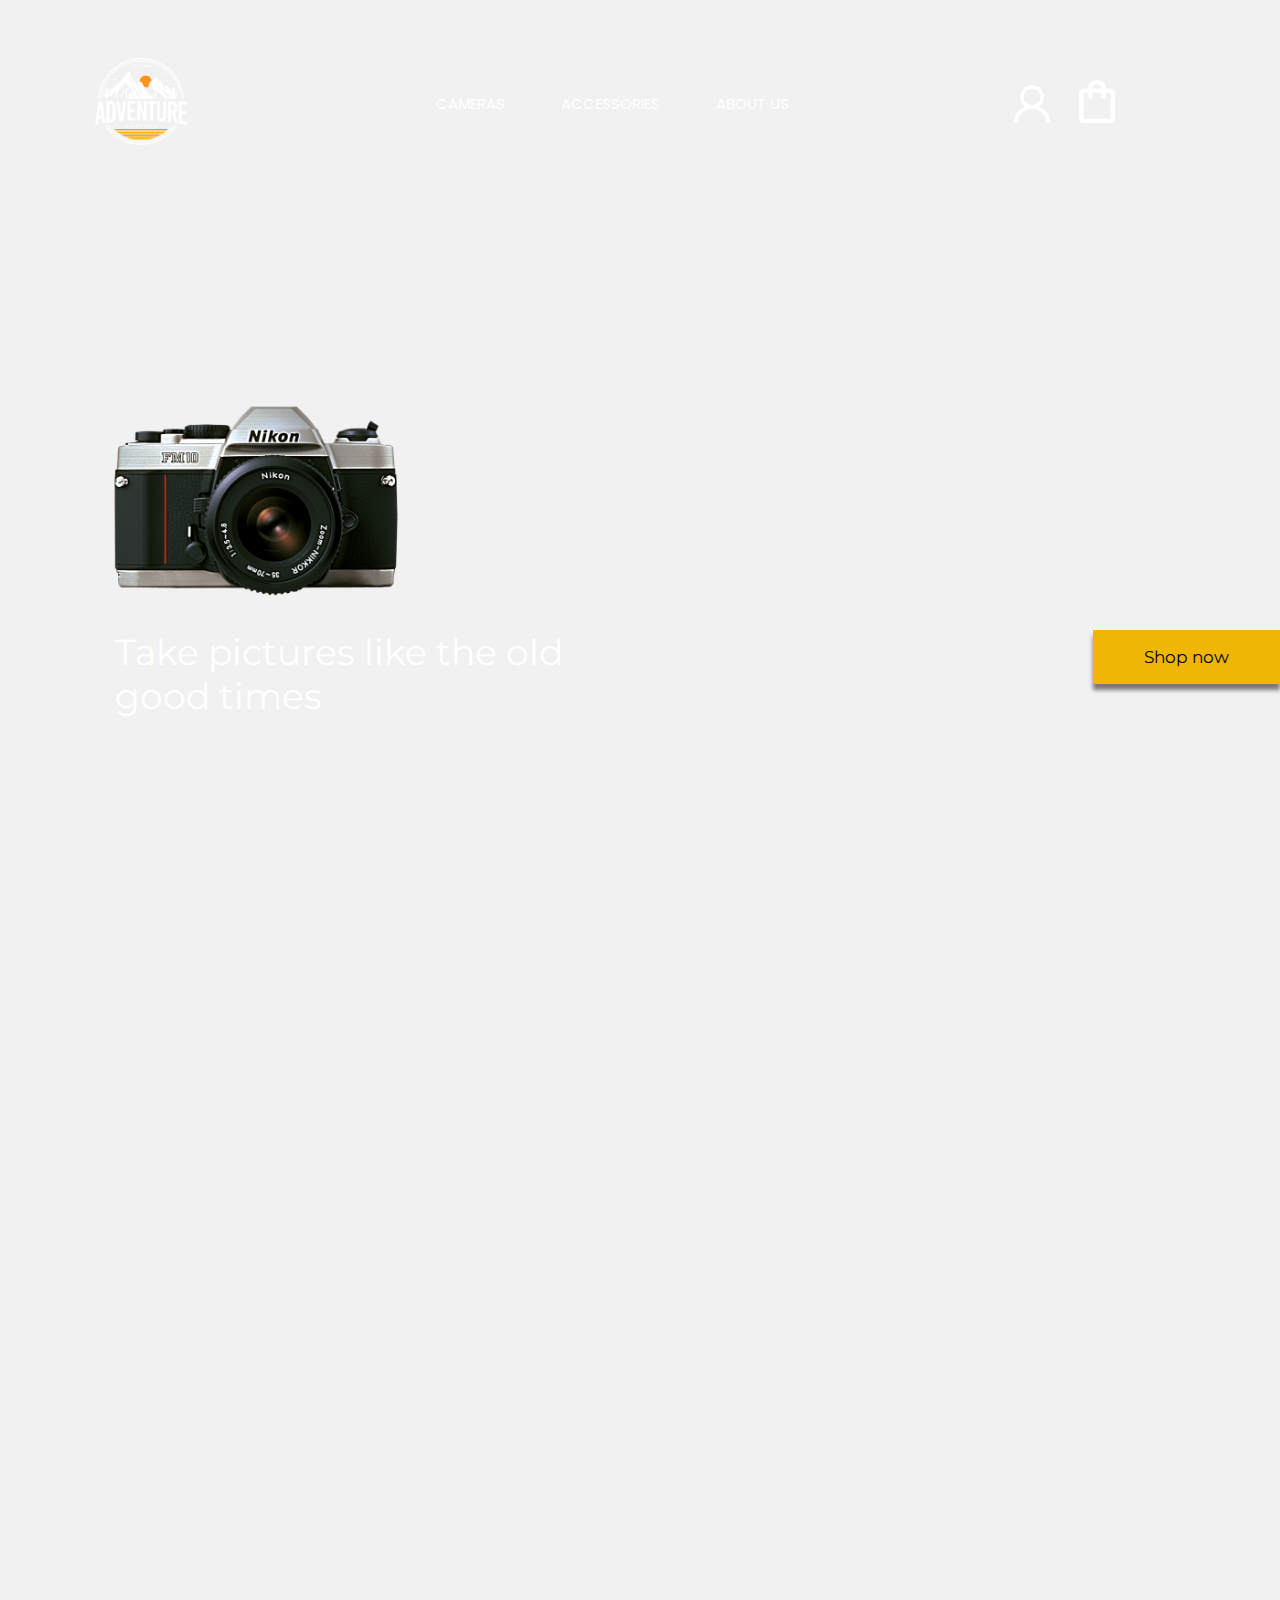
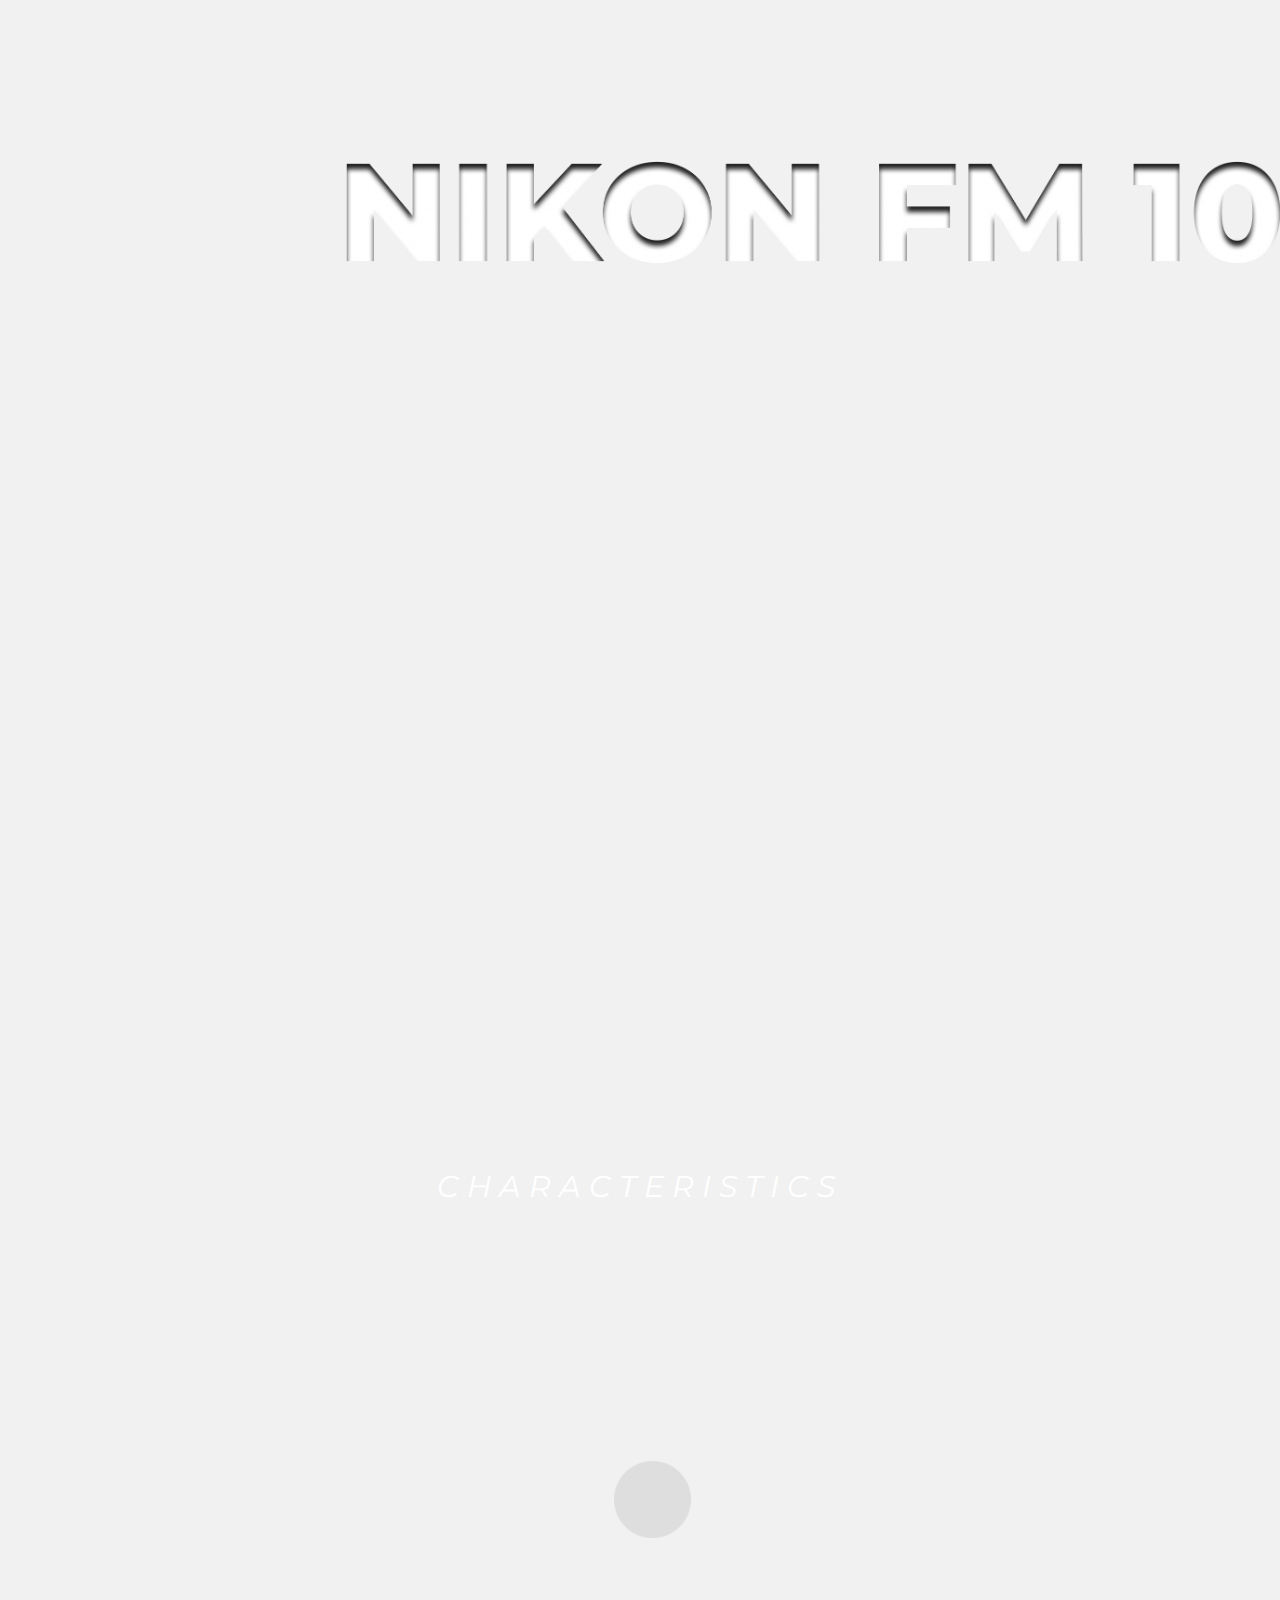
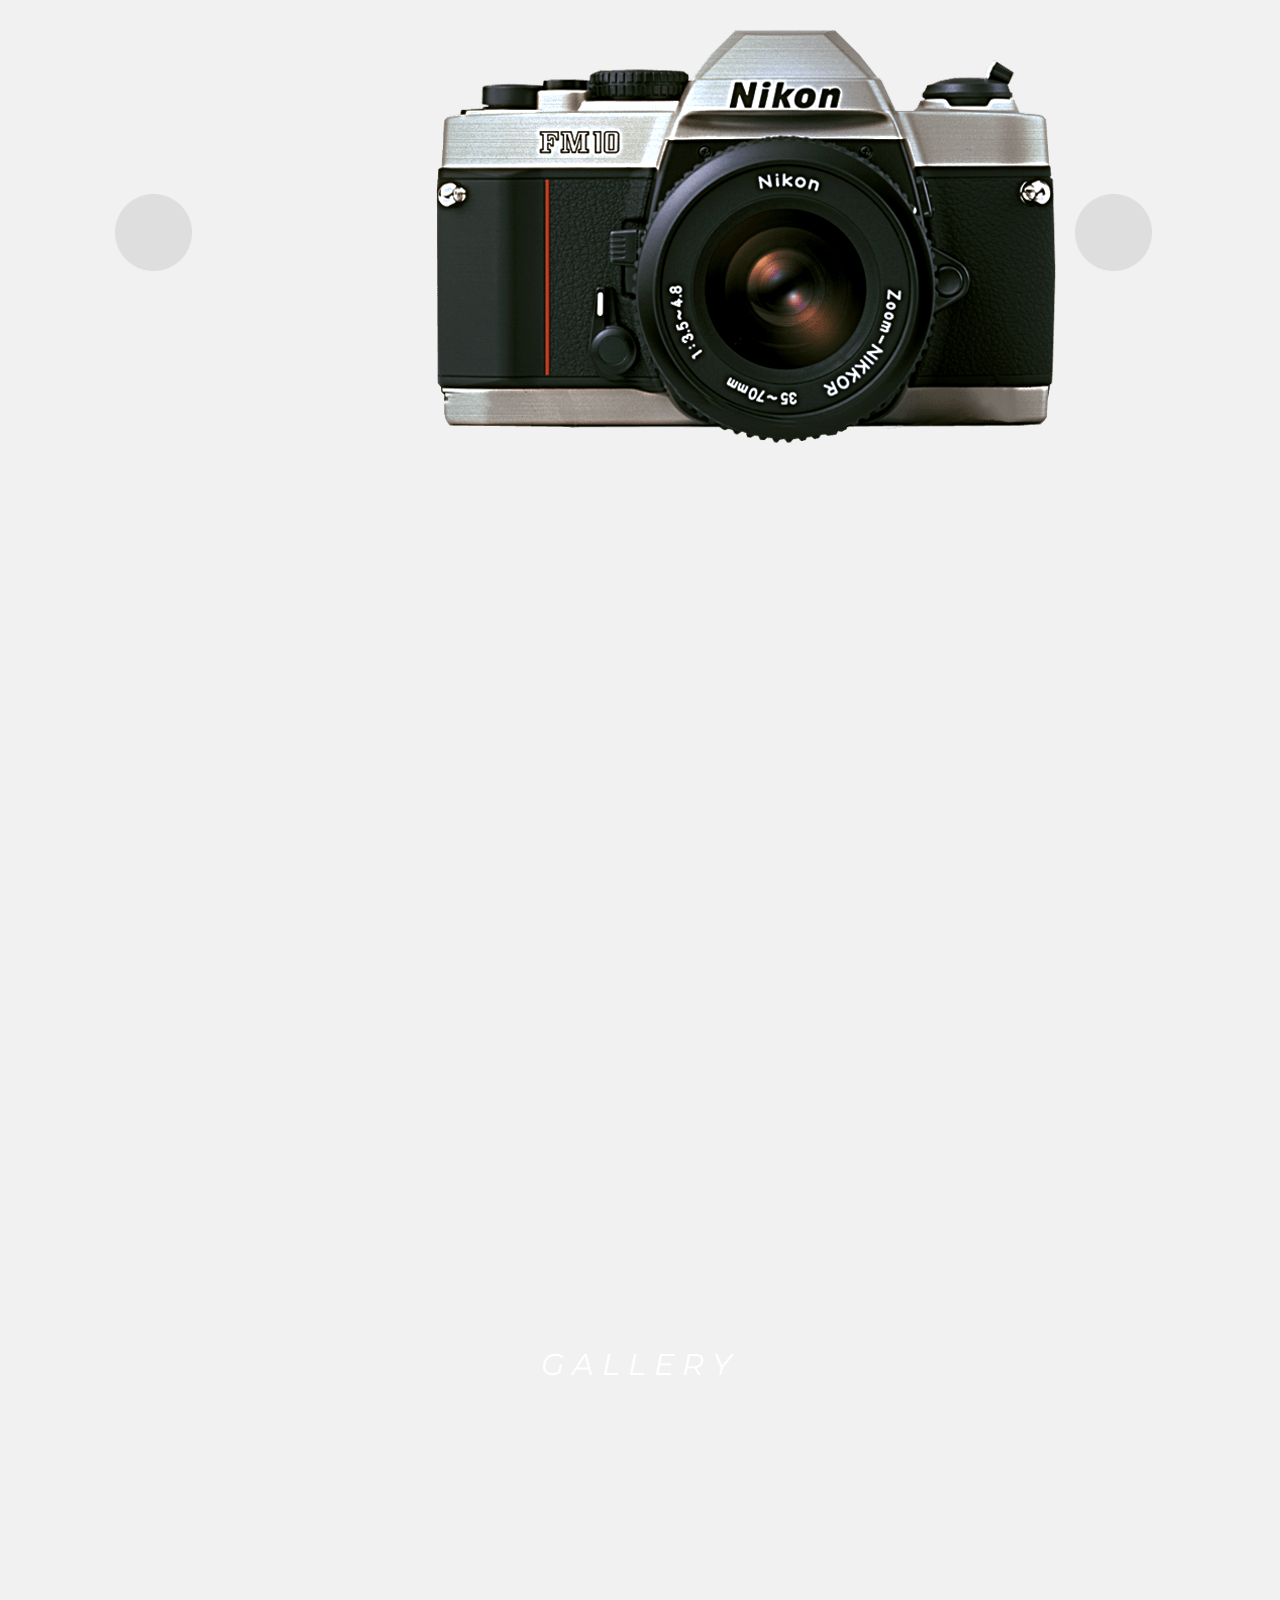
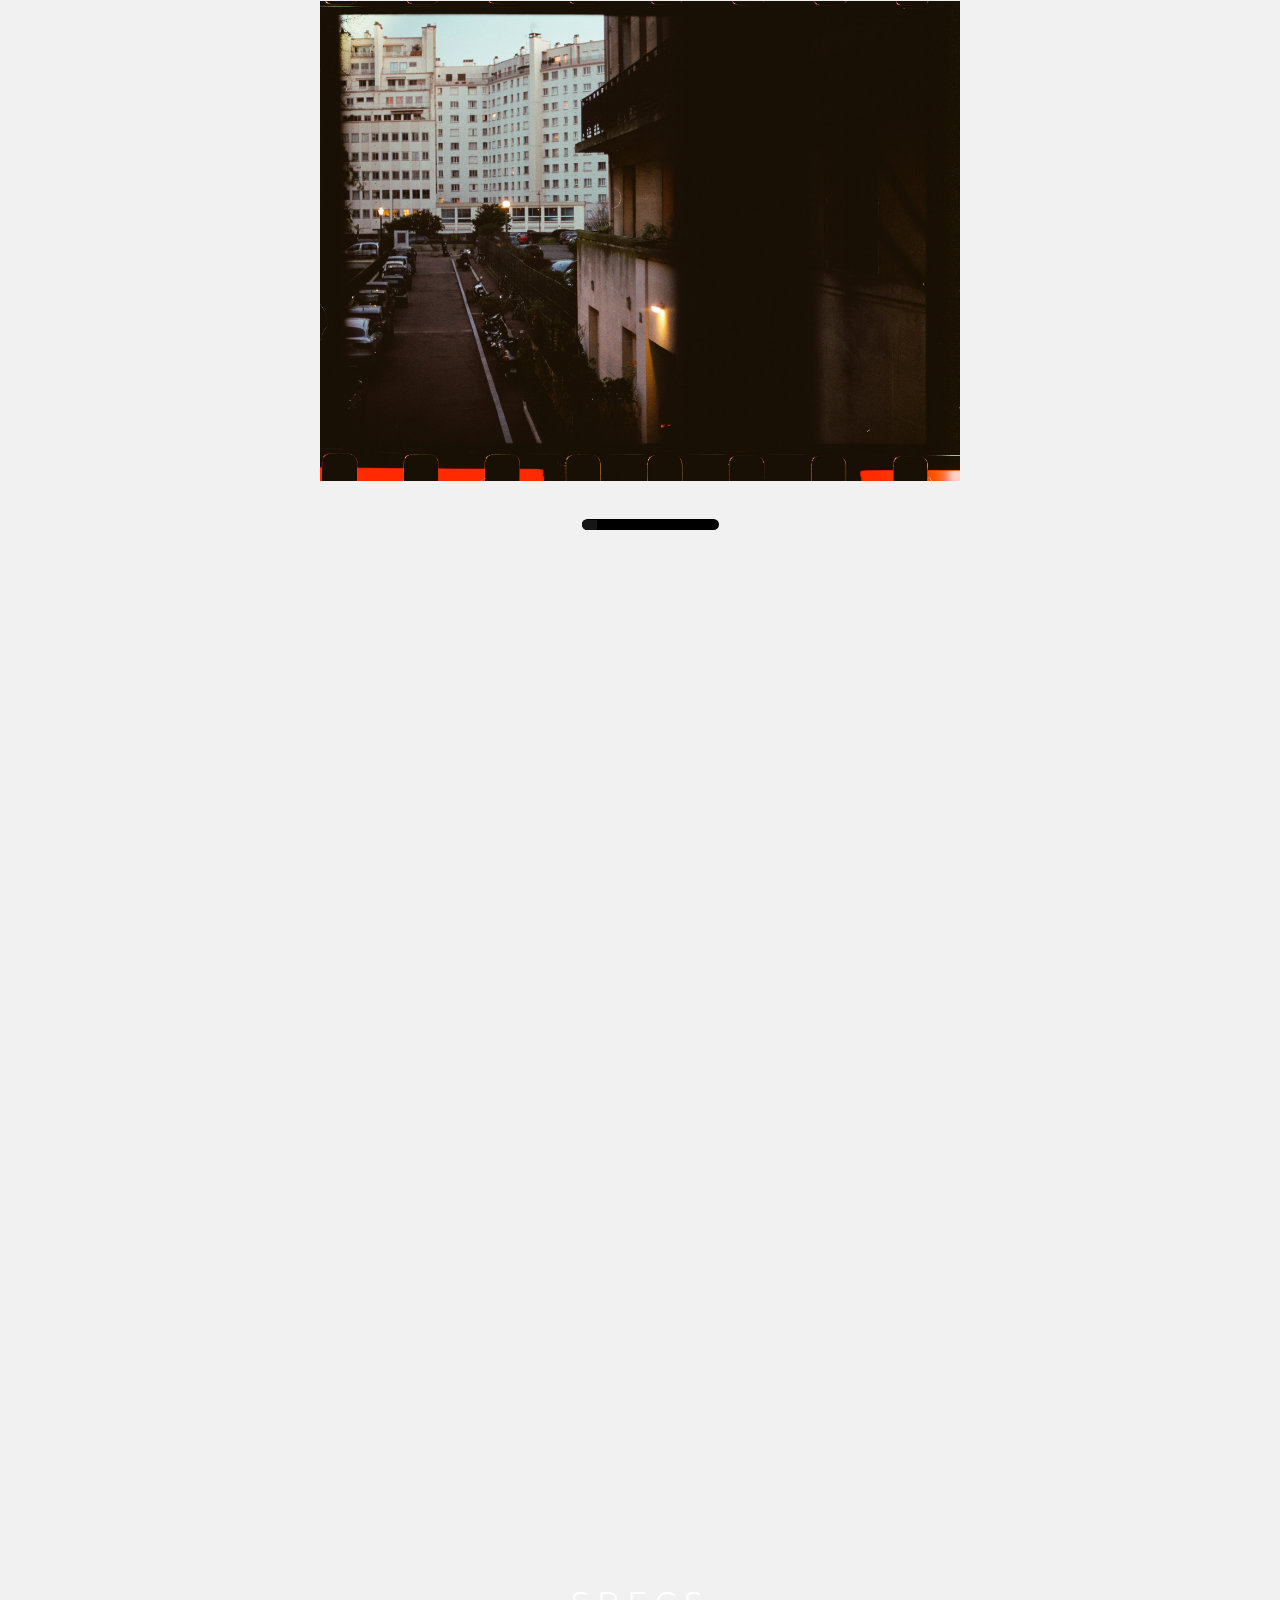
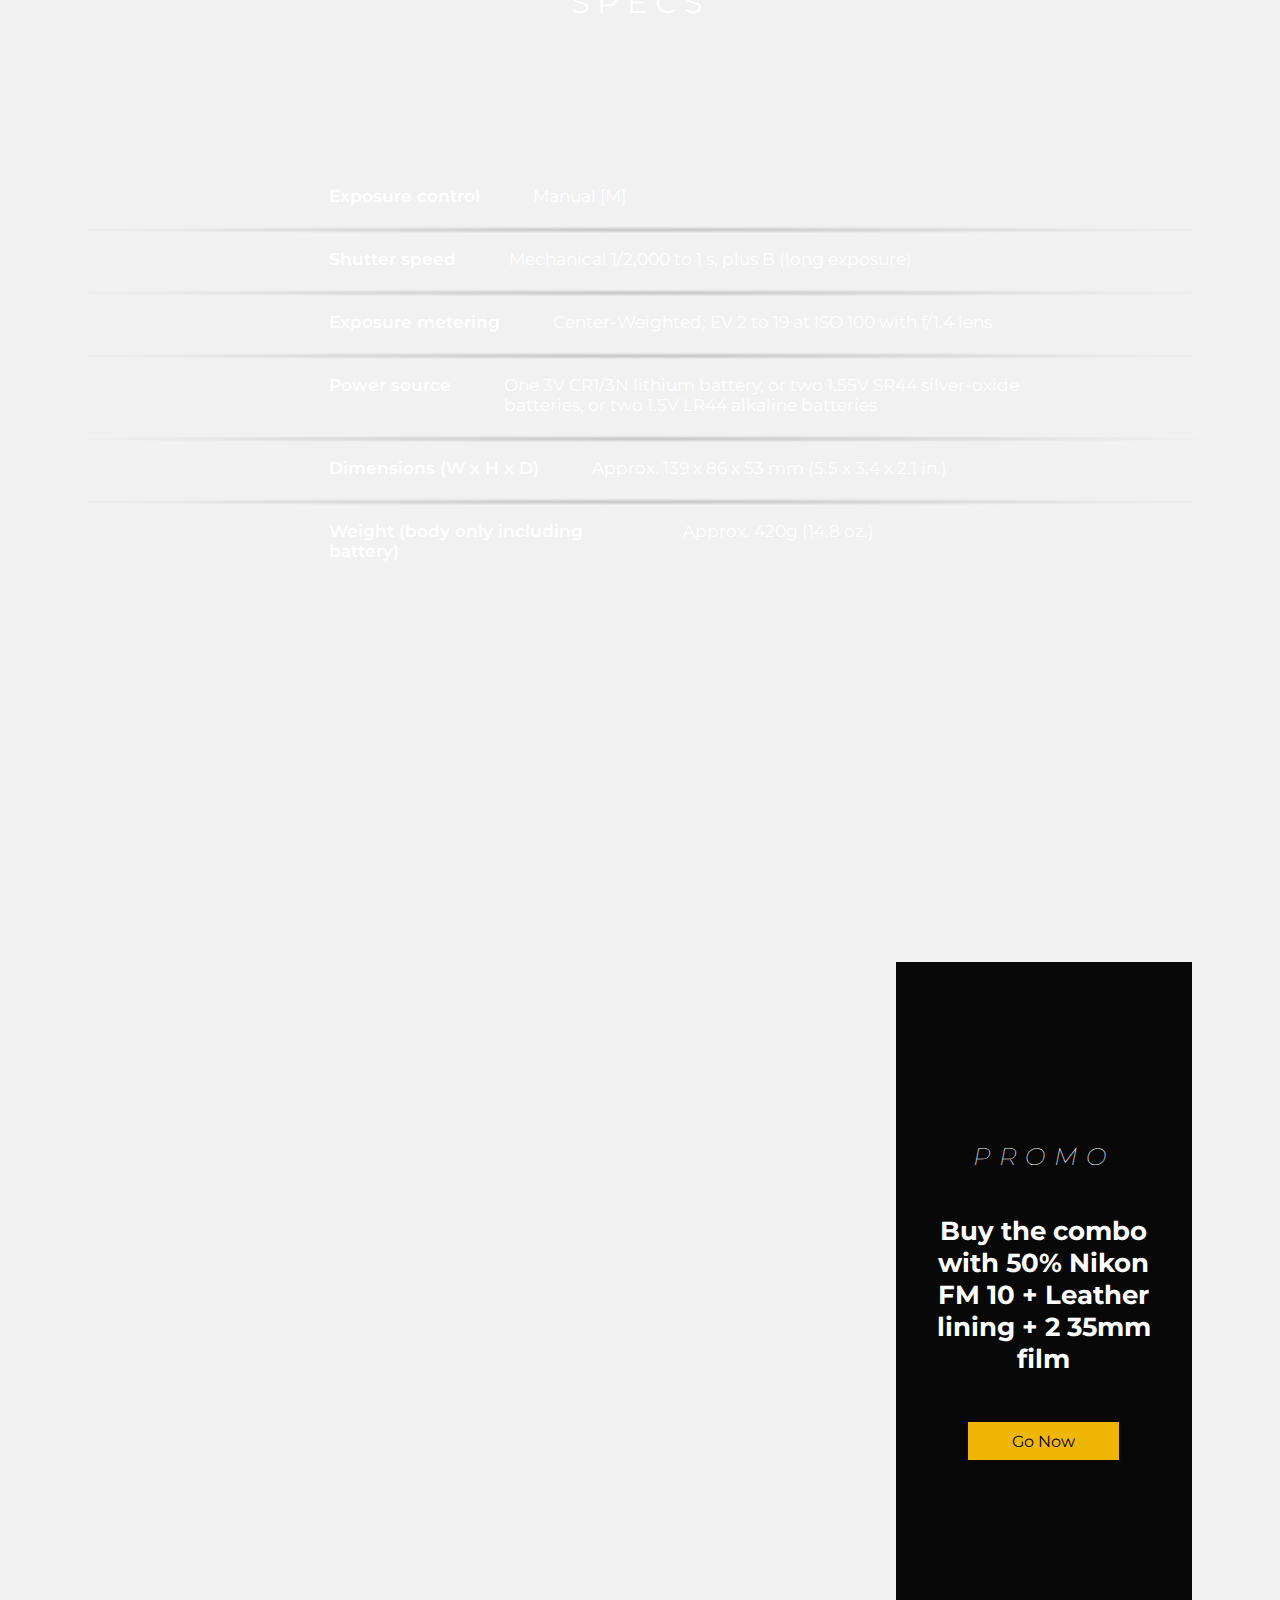
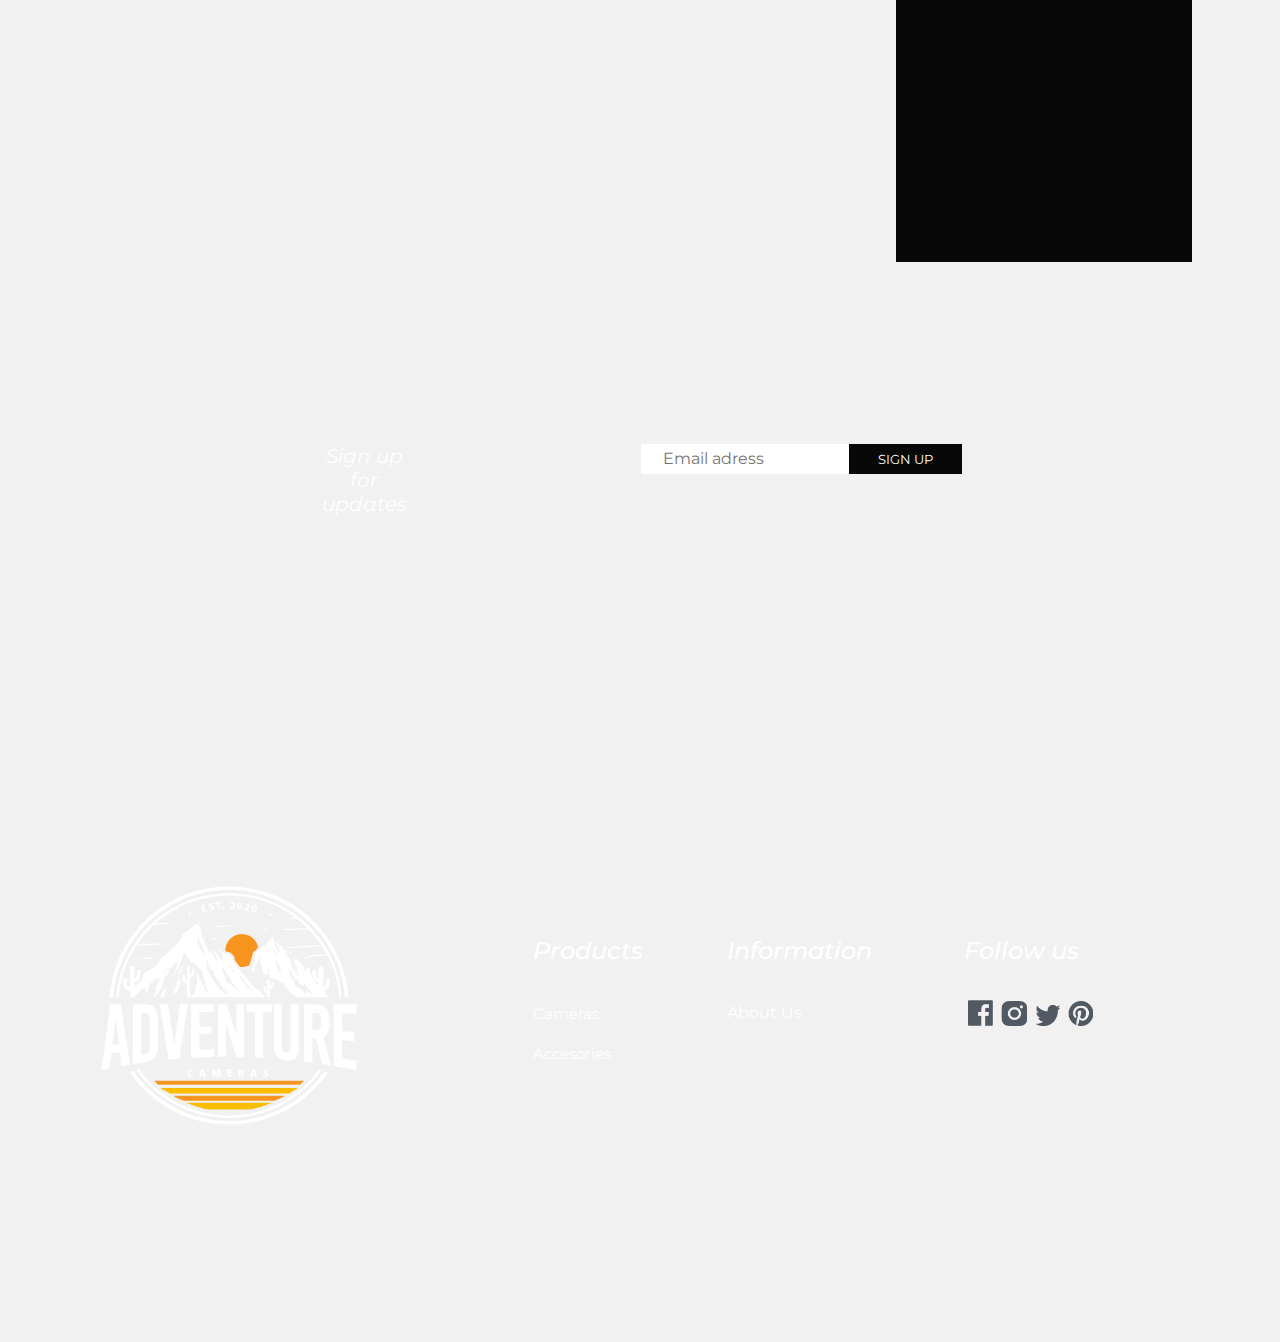
==== commit 86c20c8c: "image fixed" ====
--- a/index.html
+++ b/index.html
@@ -16,12 +16,12 @@
         <nav class="header">
             <!--Nav: Shop-->
             <a href="./shop.html" class="header__shopLinksTwo">
-                <img class="header__shopTwo" src="./Resources/shop.png" atl="Shop">
+                <img class="header__shopTwo" src="./resources/shop.png" atl="Shop">
             </a>
 
             <!--Nav: Logo-->
             <a href="./index.html" class="header__link">
-                <img class="header__logo" src="./Resources/LOGO W.png" atl="Adventure's logo">
+                <img class="header__logo" src="./resources/LOGO W.png" atl="Adventure's logo">
             </a>
 
             <!--Nav: Products-->
@@ -34,23 +34,23 @@
             <section class="header__contTwo">
                 <!--Nav: Profile-->
                 <a href="./login.html" class="header__profileLink">
-                    <img class="header__profile" src="./Resources/profile.png" atl="Profile">
+                    <img class="header__profile" src="./resources/profile.png" atl="Profile">
                 </a>
 
                 <!--Nav: Shop-->
                 <a href="./shop.html" class="header__shopLink">
-                    <img class="header__shop" src="./Resources/shop.png" atl="Shop">
+                    <img class="header__shop" src="./resources/shop.png" atl="Shop">
                 </a>
             </section>
         </nav>
 
         <!--Nav: Camera-->
         <section class="camera">
-            <img src="./Resources/Nikon.webp" alt="" class="camera">
+            <img src="./resources/Nikon.webp" alt="" class="camera">
         </section>
 
         <!--Nav: Burguer's menu-->
-        <img src="./Resources/menu.png" alt="" class="menu">
+        <img src="./resources/menu.png" alt="" class="menu">
 
         <!--Bottom Banner-->
         <section class="banner">
@@ -74,7 +74,7 @@
             <section class="bestSeller__title"> </section>
 
             <section class="cont">
-                <img src="./Resources/NikonTitle.png" alt="" class="cont__title">
+                <img src="./resources/NikonTitle.png" alt="" class="cont__title">
             </section>
 
 
@@ -89,10 +89,10 @@
                         sync speed</P>
                     <P class="charact__textThree">Manual exposure control with built-in exposure meter
                         (Center-weighted)</P>
-                    <img src="./Resources/Nikon.webp" class="charact__img" alt="">
-                    <img src="./Resources/dotInnactive.png" class="charact__dotThree" alt="">
-                    <img src="./Resources/dotInnactive.png" class="charact__dotOne" alt="">
-                    <img src="./Resources/dotInnactive.png" class="charact__dotTwo" alt="">
+                    <img src="./resources/Nikon.webp" class="charact__img" alt="">
+                    <img src="./resources/dotInnactive.png" class="charact__dotThree" alt="">
+                    <img src="./resources/dotInnactive.png" class="charact__dotOne" alt="">
+                    <img src="./resources/dotInnactive.png" class="charact__dotTwo" alt="">
                 </div>
 
             </section>
@@ -104,10 +104,10 @@
 
                 <div class="carrousel">
                     <section class="carrousel__stripe">
-                        <img src="./Resources/image4.jpg" alt="">
-                        <img src="./Resources/image5.jpg" alt="">
-                        <img src="./Resources/image3.jpg" alt="">
-                        <img src="./Resources/06.jpg" alt="">
+                        <img src="./resources/image4.jpg" alt="">
+                        <img src="./resources/image5.jpg" alt="">
+                        <img src="./resources/image3.jpg" alt="">
+                        <img src="./resources/06.jpg" alt="">
                     </section>
 
                     <input class="carrousel__slider" type="range" min="0" value="0">
@@ -131,7 +131,7 @@
                     </div>
 
                     <div class="specsBox__line">
-                        <img src="./Resources/specsBars.png" alt="">
+                        <img src="./resources/specsBars.png" alt="">
                     </div>
 
                     <!--BestSeller Third: contain the second row-->
@@ -141,7 +141,7 @@
                     </div>
 
                     <div class="specsBox__line">
-                        <img src="./Resources/specsBars.png" alt="">
+                        <img src="./resources/specsBars.png" alt="">
                     </div>
 
                     <!--BestSeller Third: contain the third row-->
@@ -152,7 +152,7 @@
                     </div>
 
                     <div class="specsBox__line">
-                        <img src="./Resources/specsBars.png" alt="">
+                        <img src="./resources/specsBars.png" alt="">
                     </div>
 
                     <!--BestSeller Third: contain the fourth row-->
@@ -164,7 +164,7 @@
                     </div>
 
                     <div class="specsBox__line">
-                        <img src="./Resources/specsBars.png" alt="">
+                        <img src="./resources/specsBars.png" alt="">
                     </div>
 
                     <!--BestSeller Third: contain the fifth row-->
@@ -174,7 +174,7 @@
                     </div>
 
                     <div class="specsBox__line">
-                        <img src="./Resources/specsBars.png" alt="">
+                        <img src="./resources/specsBars.png" alt="">
                     </div>
 
                     <!--BestSeller Third: contain the sixth row-->
@@ -222,7 +222,7 @@
 
                 <div class="logo">
                     <!--Logo-->
-                    <img class="logo__img" src="./Resources/LOGO W.png" alt="">
+                    <img class="logo__img" src="./resources/LOGO W.png" alt="">
                 </div>
 
                 <!--Links to the rest of the website-->
@@ -233,8 +233,8 @@
                     <div class="infoOne">
                         <h1 class="infoOne__title">Products</h1>
                         <div class="containe">
-                            <a href="" class="containe__link">Cameras</a>
-                            <a href="" class="containe__link">Accesories</a>
+                            <a href="./cameras.html" class="containe__link">Cameras</a>
+                            <a href="./accessories.html" class="containe__link">Accesories</a>
                         </div>
 
                     </div>
@@ -243,7 +243,7 @@
                     <div class="infoTwo">
                         <h1 class="infoTwo__title">Information</h1>
                         <div class="conta">
-                            <a href="" class="cont__link">About Us</a>
+                            <a href="./about.html" class="cont__link">About Us</a>
                         </div>
 
                     </div>
@@ -253,16 +253,16 @@
                         <h1 class="infoThree__title">Follow us</h1>
                         <div class="media">
                             <a href="" class="infoThree__facebook"> <img src="" alt="">
-                                <img src="./Resources/facebook.png" class="infoThree__icono" alt="facebook">
+                                <img src="./resources/facebook.png" class="infoThree__icono" alt="facebook">
                             </a>
                             <a href="" class="infoThree__instagram"> <img src="" alt="">
-                                <img src="./Resources/instagram.png" class="infoThree__icono" alt="instagram">
+                                <img src="./resources/instagram.png" class="infoThree__icono" alt="instagram">
                             </a>
                             <a href="" class="infoThree__twitter"> <img src="" alt="">
-                                <img src="./Resources/twitter.png" class="infoThree__icono" alt="twitter">
+                                <img src="./resources/twitter.png" class="infoThree__icono" alt="twitter">
                             </a>
                             <a href="" class="infoThree__pinterest"> <img src="" alt="">
-                                <img src="./Resources/pinterest.png" class="infoThree__icono" alt="pinterest">
+                                <img src="./resources/pinterest.png" class="infoThree__icono" alt="pinterest">
                             </a>
                         </div>
 
@@ -285,14 +285,14 @@
     <!-- Burger's menu -->
     <div class="burguermenu">
         <section class="burguermenu__content">
-            <img src="./Resources/LOGO W.png" alt="" class="burguermenu__logo">
+            <img src="./resources/LOGO W.png" alt="" class="burguermenu__logo">
             <div class="burguermenu__sectionscontainer">
-                <a href="index.html" class="burguermenu__sections burguermenu__sections--current">PRINCIPAL
+                <a href="./index.html" class="burguermenu__sections burguermenu__sections--current">PRINCIPAL
                     PAGE</span></a>
-                <a href="./html/cameras.html" class="burguermenu__sections">CAMERAS</a>
-                <a href="./html/accessories.html" class="burguermenu__sections">ACCESSORIES</a>
-                <a href="./html/about.html" class="burguermenu__sections">ABOUT US</a>
-                <a href="" class="burguermenu__sections">PROFILE</a>
+                <a href="./cameras.html" class="burguermenu__sections">CAMERAS</a>
+                <a href="./accessories.html" class="burguermenu__sections">ACCESSORIES</a>
+                <a href="./about.html" class="burguermenu__sections">ABOUT US</a>
+                <a href="./profile.html" class="burguermenu__sections">PROFILE</a>
 
             </div>
 
--- a/styles/main.css
+++ b/styles/main.css
@@ -1952,6 +1952,48 @@
   margin-bottom: 60px;
 }
 
+.shop {
+  height: 72vh;
+  width: 100%;
+}
+
+.empty {
+  height: 72vh;
+  width: 100%;
+  display: -webkit-box;
+  display: -ms-flexbox;
+  display: flex;
+  -webkit-box-orient: vertical;
+  -webkit-box-direction: normal;
+      -ms-flex-direction: column;
+          flex-direction: column;
+  -webkit-box-align: center;
+      -ms-flex-align: center;
+          align-items: center;
+  -webkit-box-pack: center;
+      -ms-flex-pack: center;
+          justify-content: center;
+  justify-items: center;
+}
+
+.empty__title {
+  width: 553px;
+  font-size: 61px;
+  font-weight: 600;
+  color: #161616;
+}
+
+.empty__p {
+  margin-top: 45px;
+  color: #161616;
+  width: 553px;
+}
+
+.empty__a {
+  color: blue;
+  text-decoration: underline;
+}
+
 .add {
   background-image: url("../resources/loginBackground.jpg");
   background-position: center;
@@ -2112,10 +2154,10 @@
   display: -webkit-box;
   display: -ms-flexbox;
   display: flex;
-  top: 0;
   -webkit-transition: 0.3s ease-in-out;
   transition: 0.3s ease-in-out;
   position: fixed;
+  top: 109px;
 }
 
 .edit--show {
@@ -2123,8 +2165,7 @@
           transform: translate(0, 0);
   -webkit-transition: 0.3s ease-in;
   transition: 0.3s ease-in;
-  position: fixed;
-  top: -21px;
+  top: 109px;
   left: 379PX;
 }
 
@@ -2192,6 +2233,114 @@
   cursor: pointer;
 }
 
+.delete {
+  -webkit-transform: translate(-100%, 0);
+          transform: translate(-100%, 0);
+  background-color: #161616;
+  width: 108vh;
+  height: 63vh;
+  display: -webkit-box;
+  display: -ms-flexbox;
+  display: flex;
+  -webkit-box-orient: vertical;
+  -webkit-box-direction: normal;
+      -ms-flex-direction: column;
+          flex-direction: column;
+  -webkit-box-align: center;
+      -ms-flex-align: center;
+          align-items: center;
+  -webkit-box-pack: center;
+      -ms-flex-pack: center;
+          justify-content: center;
+  top: 0;
+  -webkit-transition: 0.3s ease-in-out;
+  transition: 0.3s ease-in-out;
+  position: fixed;
+}
+
+.delete--show {
+  -webkit-transform: translate(0, 0);
+          transform: translate(0, 0);
+  -webkit-transition: 0.3s ease-in;
+  transition: 0.3s ease-in;
+  top: -21px;
+  left: 379PX;
+}
+
+.delete .deleteItem {
+  display: -webkit-box;
+  display: -ms-flexbox;
+  display: flex;
+  -webkit-box-orient: vertical;
+  -webkit-box-direction: normal;
+      -ms-flex-direction: column;
+          flex-direction: column;
+  -webkit-box-align: center;
+      -ms-flex-align: center;
+          align-items: center;
+  -webkit-box-pack: center;
+      -ms-flex-pack: center;
+          justify-content: center;
+}
+
+.delete .deleteItem__title {
+  font-size: 35px;
+  font-weight: 500;
+  text-align: center;
+}
+
+.delete .deleteItem__p {
+  width: 377px;
+  font-size: 15px;
+  text-align: center;
+  margin-top: 60px;
+  margin-bottom: 60px;
+}
+
+.delete .deleteItem__btnCont {
+  width: 625px;
+  display: -webkit-box;
+  display: -ms-flexbox;
+  display: flex;
+  -webkit-box-pack: space-evenly;
+      -ms-flex-pack: space-evenly;
+          justify-content: space-evenly;
+}
+
+.delete .deleteItem__yes {
+  width: 36vh;
+  height: 6vh;
+  font-size: 17px;
+  background-color: #F0B606;
+  font-family: "Montserrat";
+  border: 0;
+  -webkit-box-shadow: 0px 6px 4px rgba(0, 0, 0, 0.5);
+          box-shadow: 0px 6px 4px rgba(0, 0, 0, 0.5);
+  color: black;
+  text-decoration: none;
+}
+
+.delete .deleteItem__yes:hover {
+  background-color: #ffd900;
+}
+
+.delete .deleteItem__no {
+  width: 36vh;
+  height: 6vh;
+  font-size: 17px;
+  background-color: #F0B606;
+  font-family: "Montserrat";
+  border: 0;
+  -webkit-box-shadow: 0px 6px 4px rgba(0, 0, 0, 0.5);
+          box-shadow: 0px 6px 4px rgba(0, 0, 0, 0.5);
+  color: black;
+  text-decoration: none;
+}
+
+.delete .deleteItem__no:hover {
+  background-color: #ffd900;
+}
+
 body {
   font-family: "Montserrat";
   color: white;
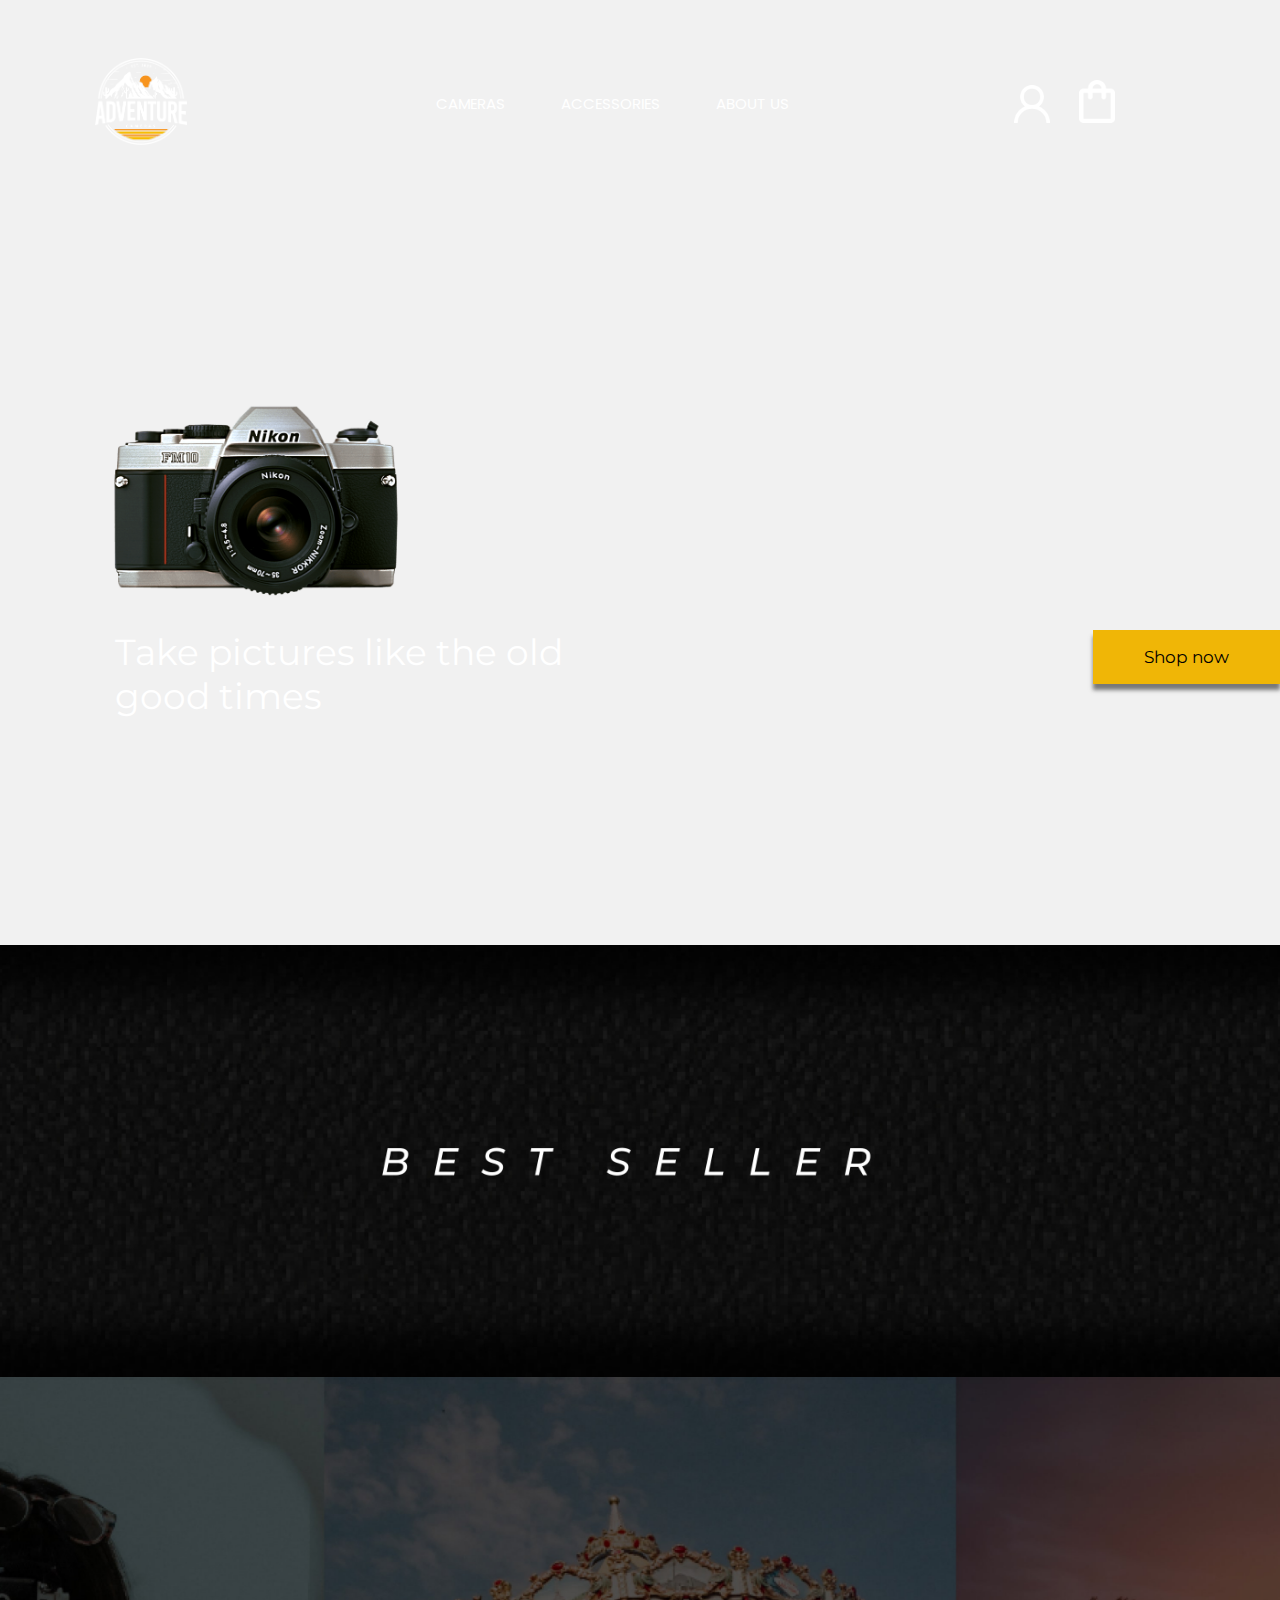
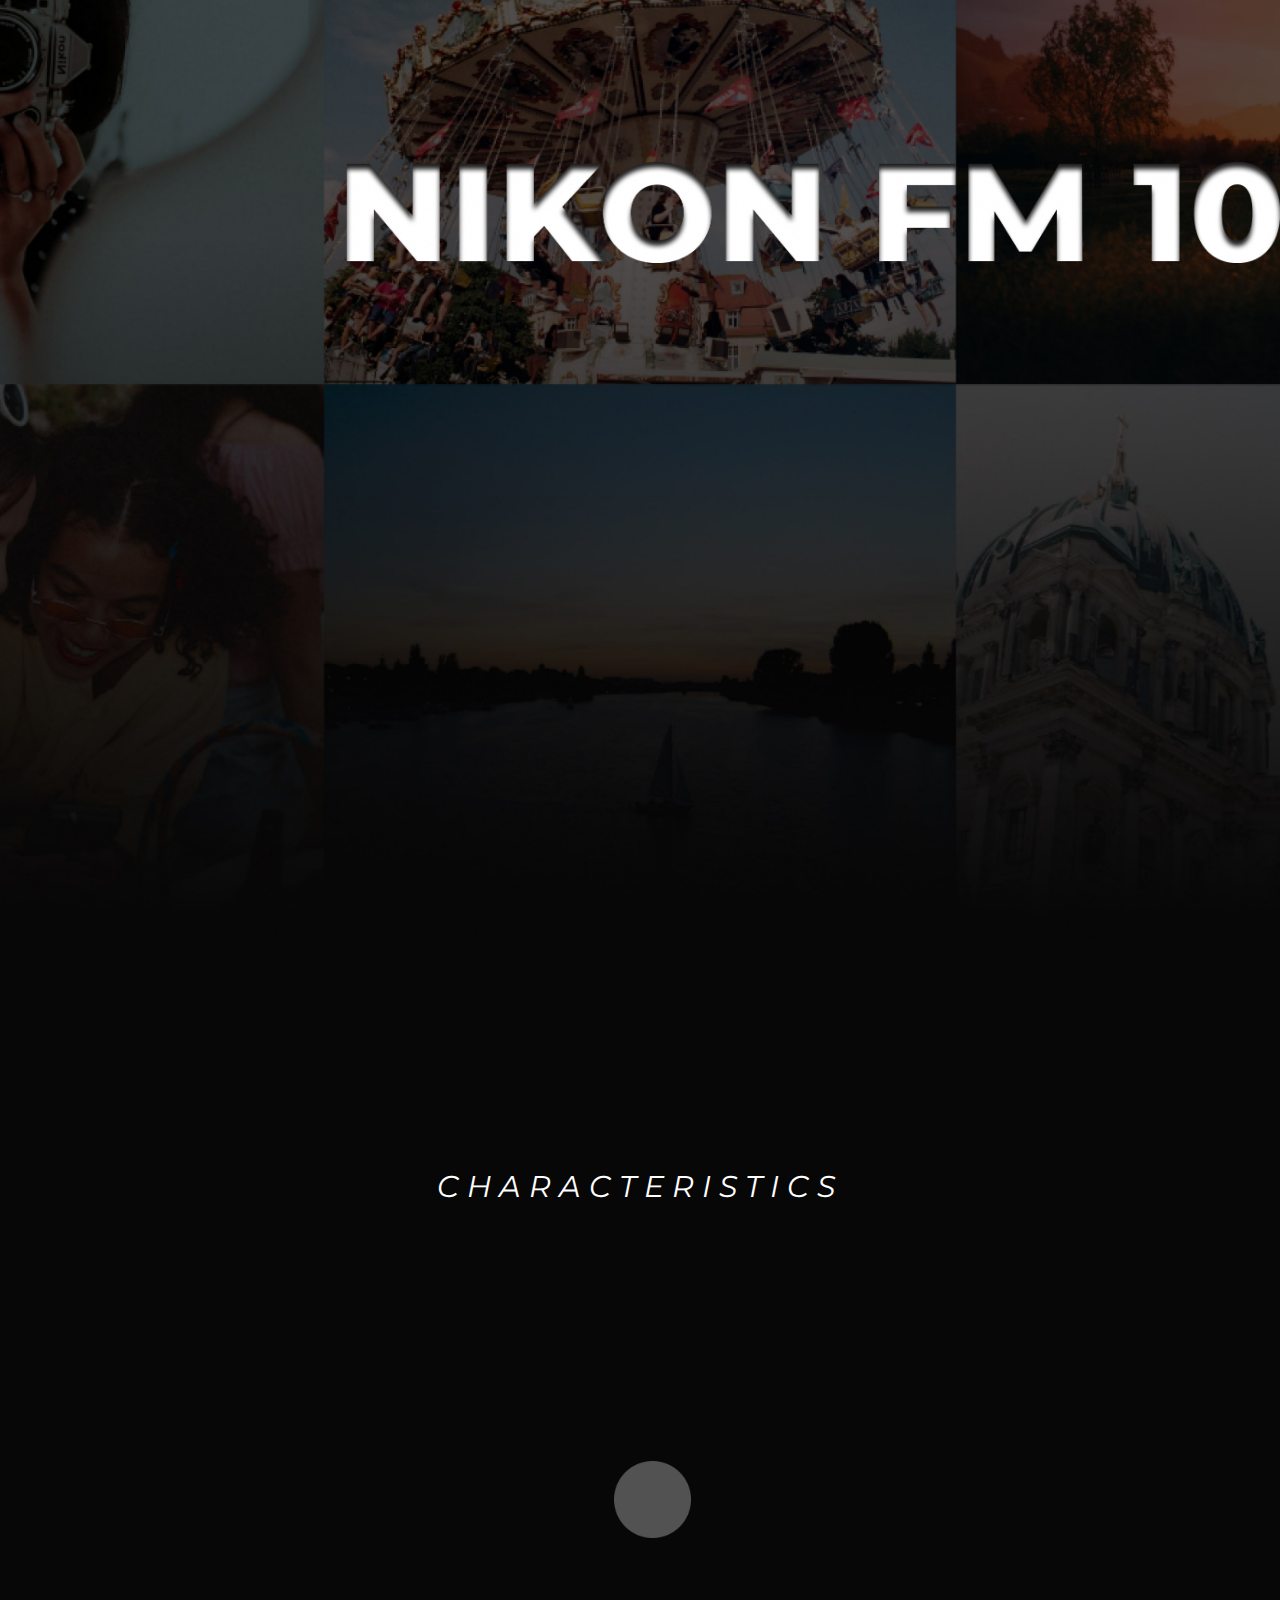
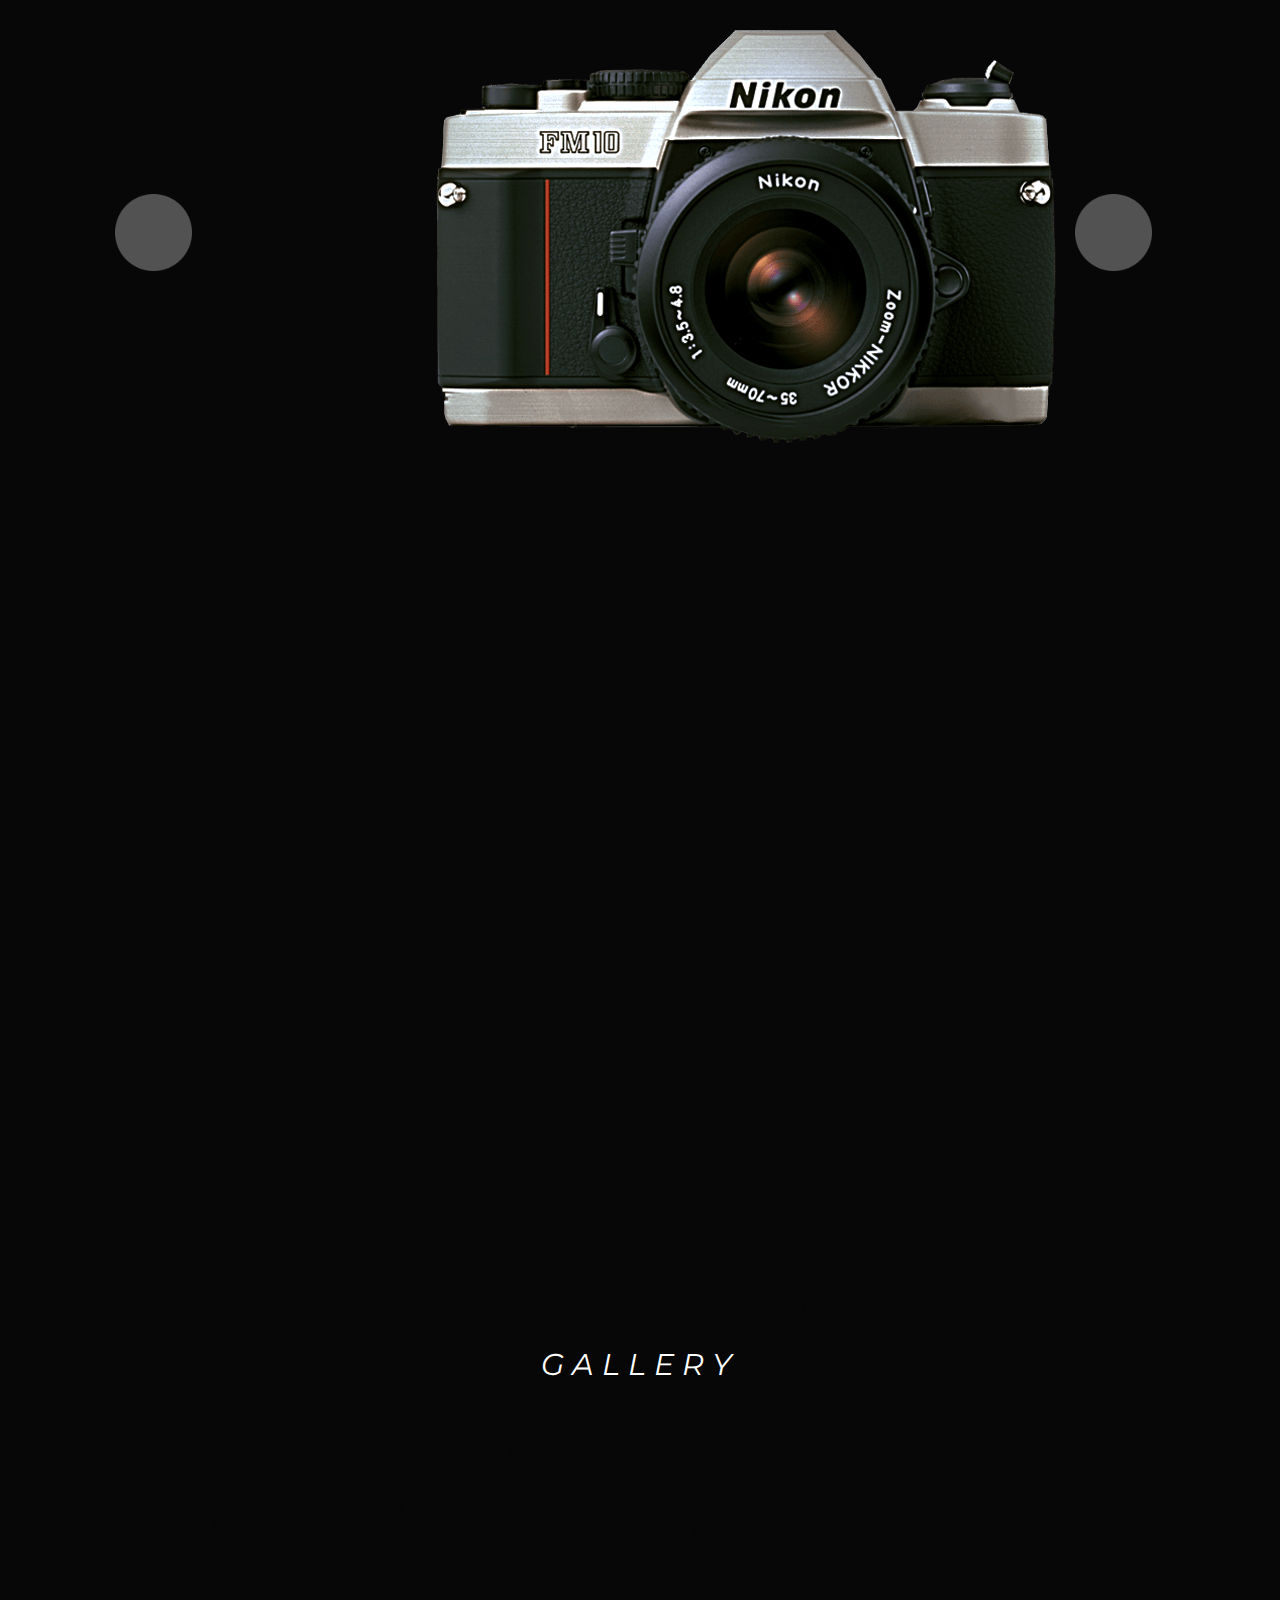
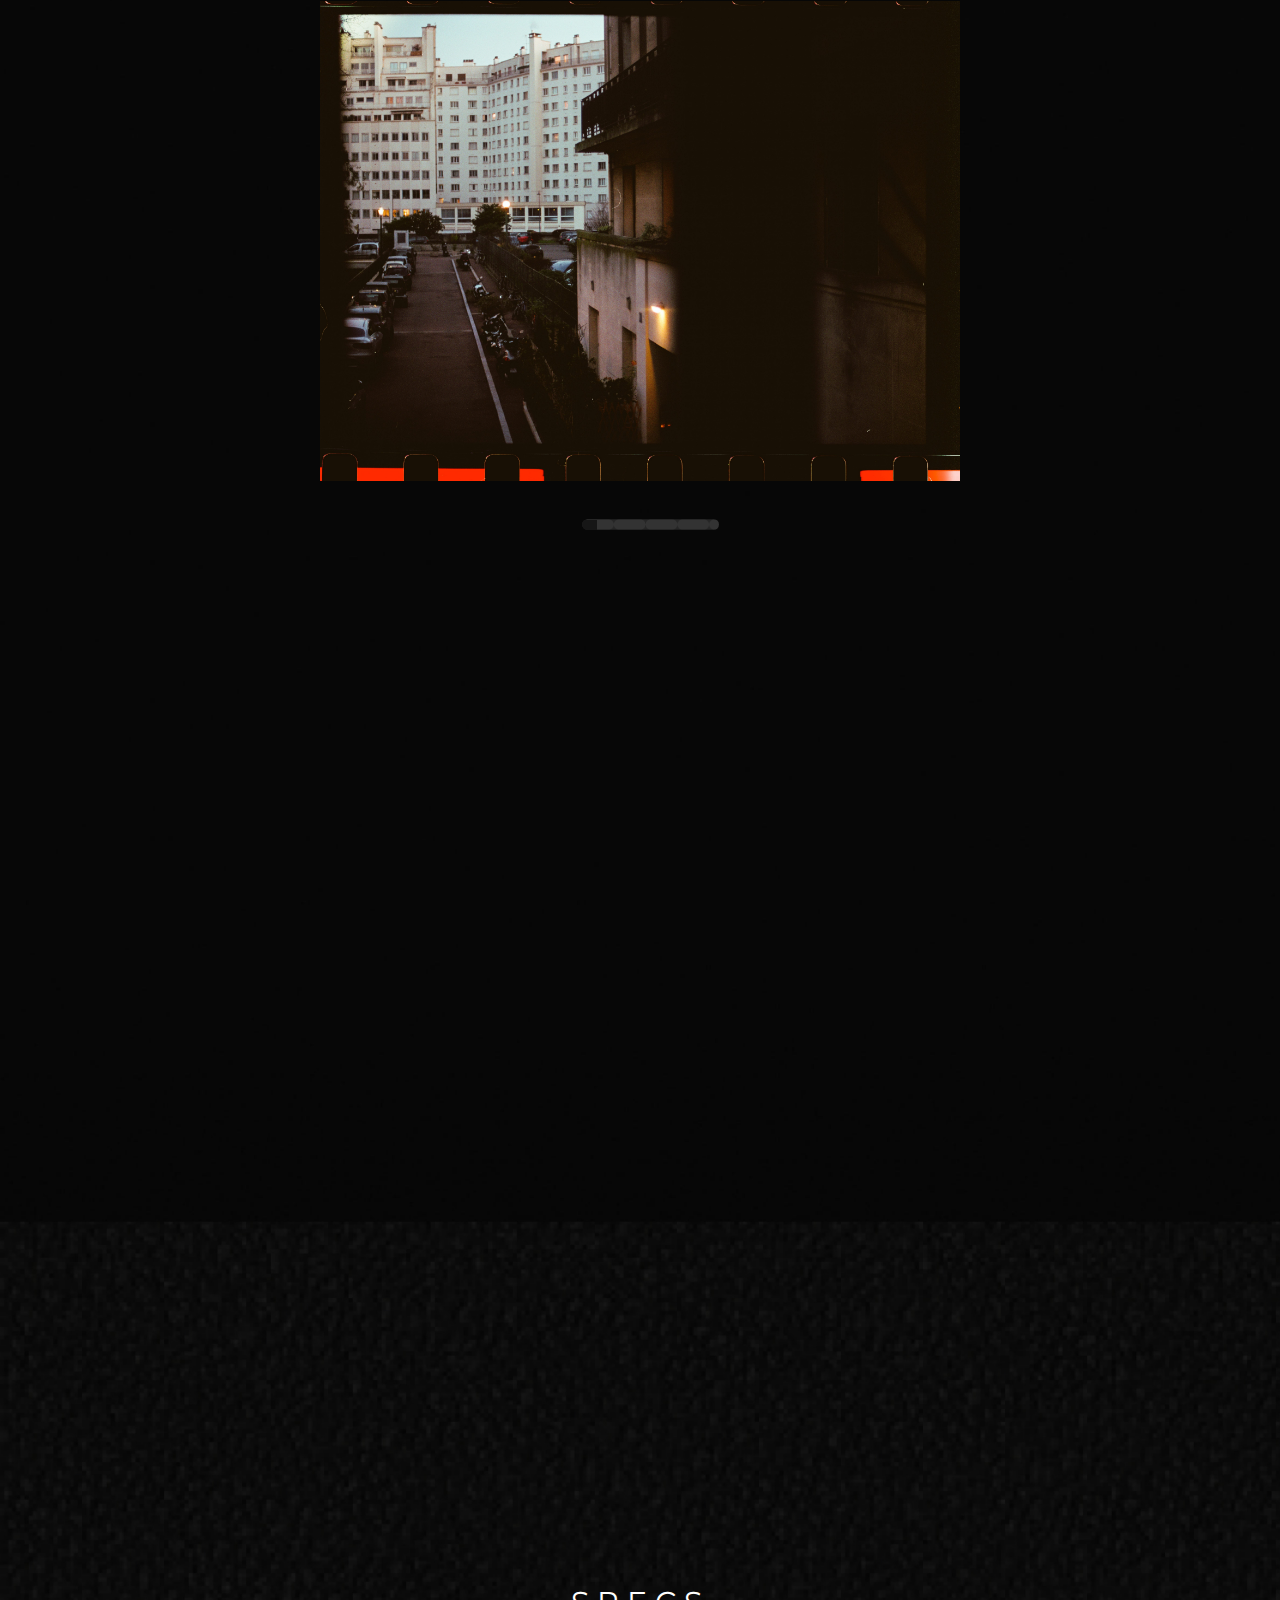
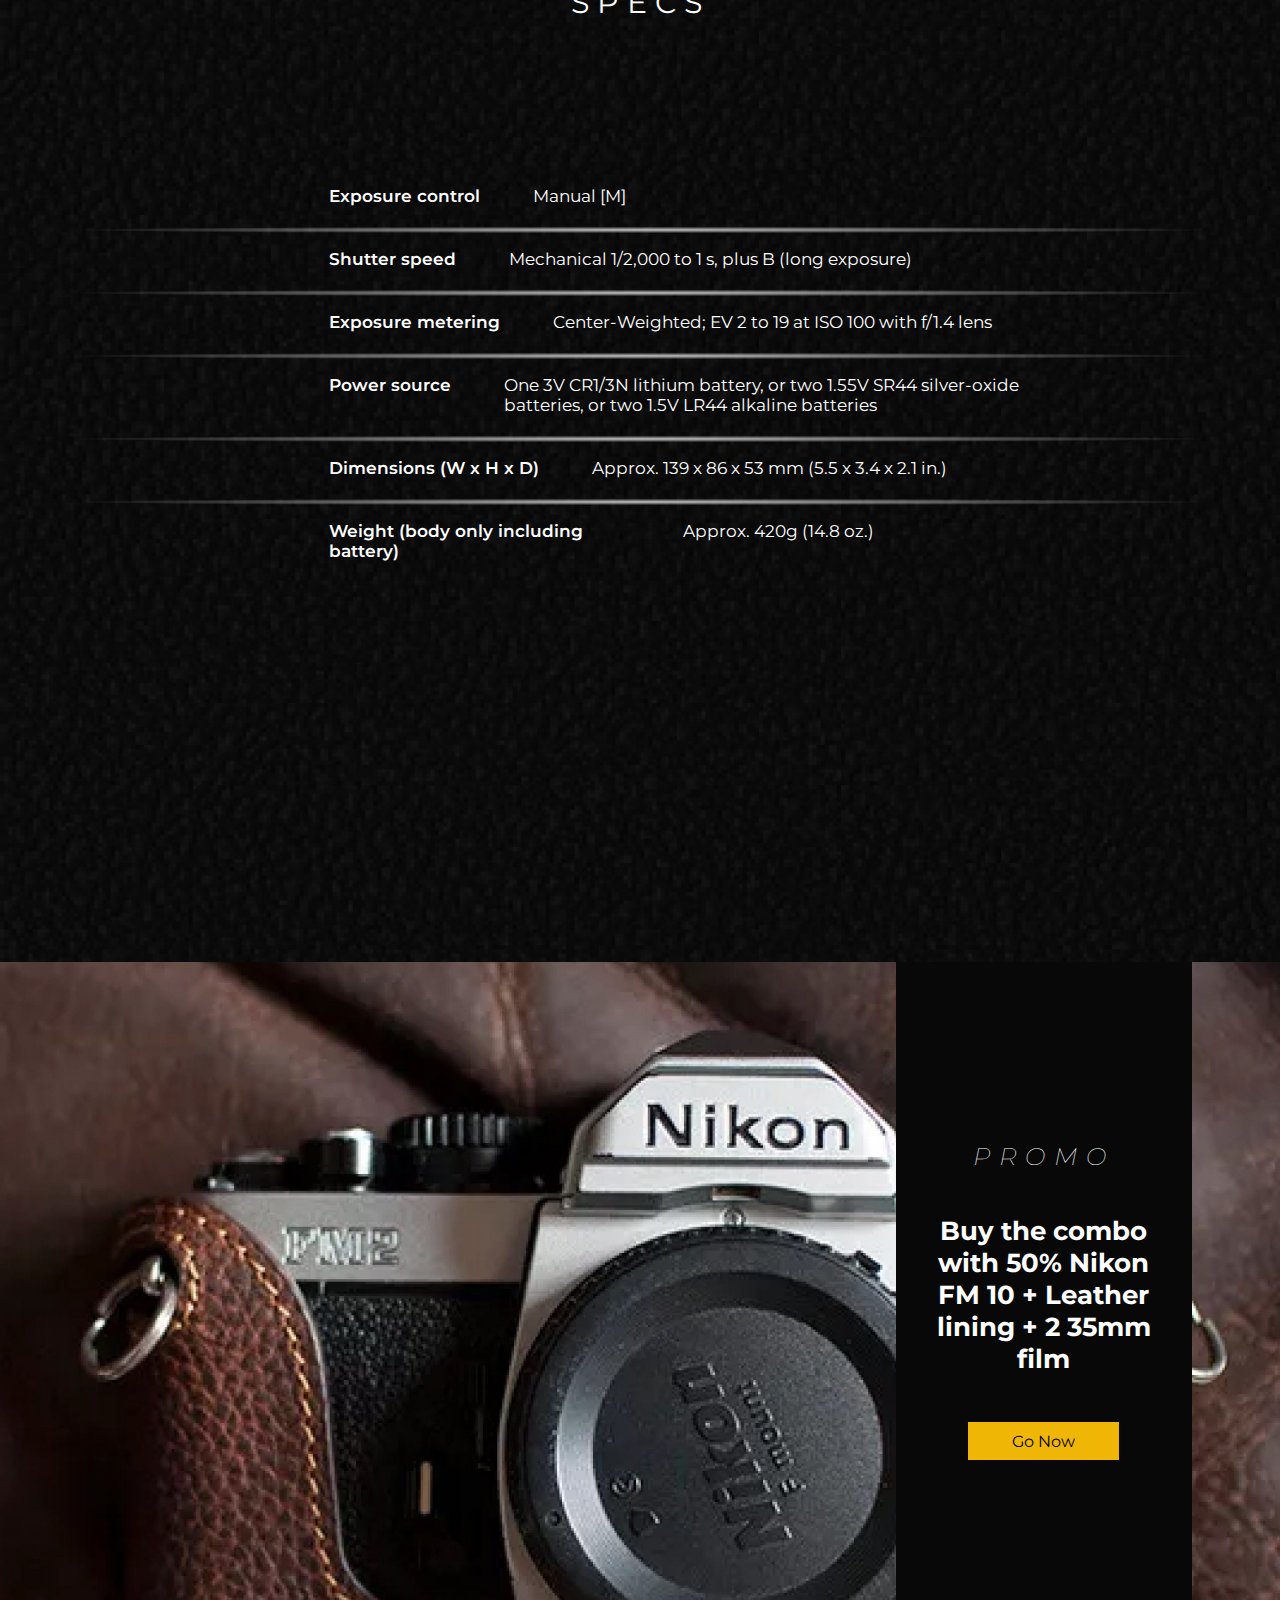
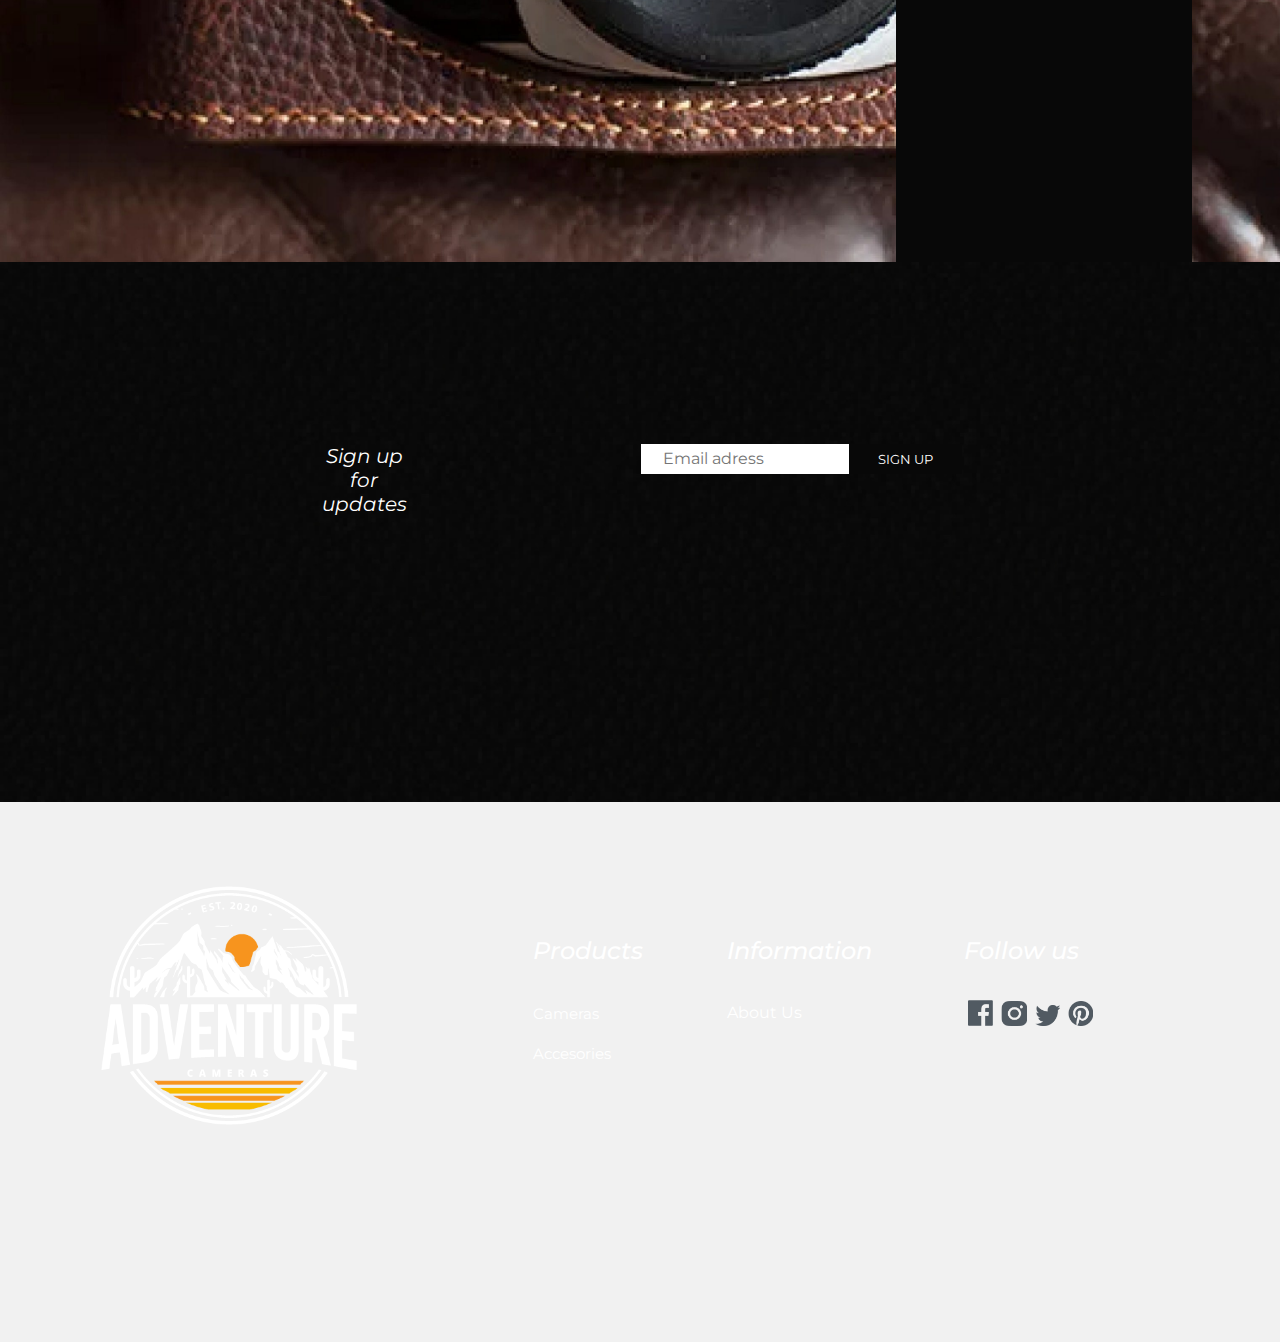
==== commit 799e750e: "Description page style done and started of showing products in cart" ====
--- a/index.html
+++ b/index.html
@@ -127,7 +127,6 @@
                     <div class="specsBox__container">
                         <h1 class="specsBox__containerLeft">Exposure control</h1>
                         <p class="specsBox__containerRight">Manual [M]</p>
-
                     </div>
 
                     <div class="specsBox__line">
--- a/styles/main.css
+++ b/styles/main.css
@@ -945,14 +945,14 @@
 }
 
 .bestSeller__title {
-  background-image: url("../Resources/bestsellerBackground.jpg");
+  background-image: url("../resources/bestsellerBackground.jpg");
   height: 48vh;
   background-size: cover;
   background-position: center;
 }
 
 .bestSeller .cont {
-  background-image: url("../Resources/productBackground.jpg");
+  background-image: url("../resources/productBackground.jpg");
   height: 129vh;
   background-size: cover;
   background-position: center;
@@ -992,7 +992,7 @@
 }
 
 .charact {
-  background-image: url("../Resources/CharactBackground.jpg");
+  background-image: url("../resources/CharactBackground.jpg");
   height: 216vh;
   background-size: cover;
 }
@@ -1110,7 +1110,7 @@
 }
 
 .gallery {
-  background-image: url("../Resources/GalleryBackground.jpg");
+  background-image: url("../resources/GalleryBackground.jpg");
   height: 171vh;
   background-size: cover;
 }
@@ -1177,7 +1177,7 @@
     width: 137px;
     height: 11px;
     -webkit-appearance: none;
-    background-image: url("../Resources/backgroundSlider.png");
+    background-image: url("../resources/backgroundSlider.png");
     background-color: black;
     background-size: cover;
     border-radius: 45px;
@@ -1210,7 +1210,7 @@
 }
 
 .specs {
-  background-image: url("../Resources/SpecsBackground.jpg");
+  background-image: url("../resources/SpecsBackground.jpg");
   height: 149vh;
   background-size: cover;
   display: -webkit-box;
@@ -1294,7 +1294,7 @@
 }
 
 .newsletter {
-  background-image: url("../Resources/newsletterBackground.jpg");
+  background-image: url("../resources/newsletterBackground.jpg");
   height: 60vh;
   background-size: cover;
   display: -webkit-box;
@@ -1407,13 +1407,13 @@
 }
 
 .promo {
-  background-image: url("../Resources/promobackground.jpg");
+  background-image: url("../resources/promobackground.jpg");
   height: 100vh;
   background-size: cover;
 }
 
 .promo .contain {
-  background-image: url("../Resources/promobackground.jpg");
+  background-image: url("../resources/promobackground.jpg");
   height: 100vh;
   background-size: cover;
 }
@@ -1464,7 +1464,7 @@
     height: 100%;
     padding-left: 0%;
     padding-top: 108%;
-    background-image: url("../Resources/promoCamera.jpg");
+    background-image: url("../resources/promoCamera.jpg");
     background-position: 55% -3%;
     background-size: 176%;
   }
@@ -1492,7 +1492,7 @@
 }
 
 .modal {
-  background-image: url("../Resources/SpecsBackground.jpg");
+  background-image: url("../resources/SpecsBackground.jpg");
   width: 85%;
   height: 100%;
   background-size: cover;
@@ -1785,6 +1785,144 @@
   width: 28px;
 }
 
+.descriptionProduct {
+  background-image: url("../resources/fondo (1).jpg");
+  background-position: center;
+  background-size: cover;
+  height: 132vh;
+  display: -webkit-box;
+  display: -ms-flexbox;
+  display: flex;
+  -webkit-box-pack: center;
+      -ms-flex-pack: center;
+          justify-content: center;
+  -webkit-box-align: center;
+      -ms-flex-align: center;
+          align-items: center;
+  -webkit-box-orient: horizontal;
+  -webkit-box-direction: normal;
+      -ms-flex-direction: row;
+          flex-direction: row;
+}
+
+.descriptionProduct__cont {
+  width: 157vh;
+  height: 88vh;
+  display: -webkit-box;
+  display: -ms-flexbox;
+  display: flex;
+  -webkit-box-pack: justify;
+      -ms-flex-pack: justify;
+          justify-content: space-between;
+}
+
+.galleryDescrip {
+  display: -webkit-box;
+  display: -ms-flexbox;
+  display: flex;
+  -webkit-box-orient: horizontal;
+  -webkit-box-direction: normal;
+      -ms-flex-direction: row;
+          flex-direction: row;
+  -webkit-box-align: center;
+      -ms-flex-align: center;
+          align-items: center;
+  width: 89vh;
+  height: 71vh;
+  -webkit-box-pack: justify;
+      -ms-flex-pack: justify;
+          justify-content: space-between;
+}
+
+.galleryDescrip .thumbs {
+  width: 19vh;
+  height: 100%;
+  display: -webkit-box;
+  display: -ms-flexbox;
+  display: flex;
+  -webkit-box-orient: vertical;
+  -webkit-box-direction: normal;
+      -ms-flex-direction: column;
+          flex-direction: column;
+  -webkit-box-pack: justify;
+      -ms-flex-pack: justify;
+          justify-content: space-between;
+}
+
+.galleryDescrip .thumbs__imgcont {
+  background-color: white;
+  display: -webkit-box;
+  display: -ms-flexbox;
+  display: flex;
+  -webkit-box-pack: center;
+      -ms-flex-pack: center;
+          justify-content: center;
+}
+
+.galleryDescrip .thumbs__img:hover {
+  opacity: .7;
+  cursor: pointer;
+  border: 3px solid;
+}
+
+.contImage {
+  position: relative;
+  width: 439px;
+}
+
+.contImage__image {
+  width: 100%;
+  -webkit-box-shadow: 0px 6px 4px rgba(0, 0, 0, 0.5);
+          box-shadow: 0px 6px 4px rgba(0, 0, 0, 0.5);
+}
+
+.descrip {
+  width: 65vh;
+  height: 71vh;
+  background-color: #161616;
+  display: -webkit-box;
+  display: -ms-flexbox;
+  display: flex;
+  -webkit-box-orient: vertical;
+  -webkit-box-direction: normal;
+      -ms-flex-direction: column;
+          flex-direction: column;
+  -webkit-box-pack: center;
+      -ms-flex-pack: center;
+          justify-content: center;
+  -webkit-box-align: center;
+      -ms-flex-align: center;
+          align-items: center;
+}
+
+.descrip__type {
+  font-size: 18px;
+  font-weight: 500;
+  width: 57vh;
+}
+
+.descrip__name {
+  font-size: 33px;
+  font-weight: 600;
+  font-style: italic;
+  width: 57vh;
+  margin: 14px 0px 0px 0px;
+}
+
+.descrip__price {
+  font-size: 22px;
+  font-weight: 300;
+  width: 57vh;
+  margin: 10px 0px 0px 0px;
+}
+
+.descrip__p {
+  font-size: 16px;
+  font-weight: 100;
+  width: 57vh;
+  margin: 31px 0px 26px 0px;
+}
+
 .login {
   background-image: url("../resources/loginBackground.jpg");
   background-position: center;
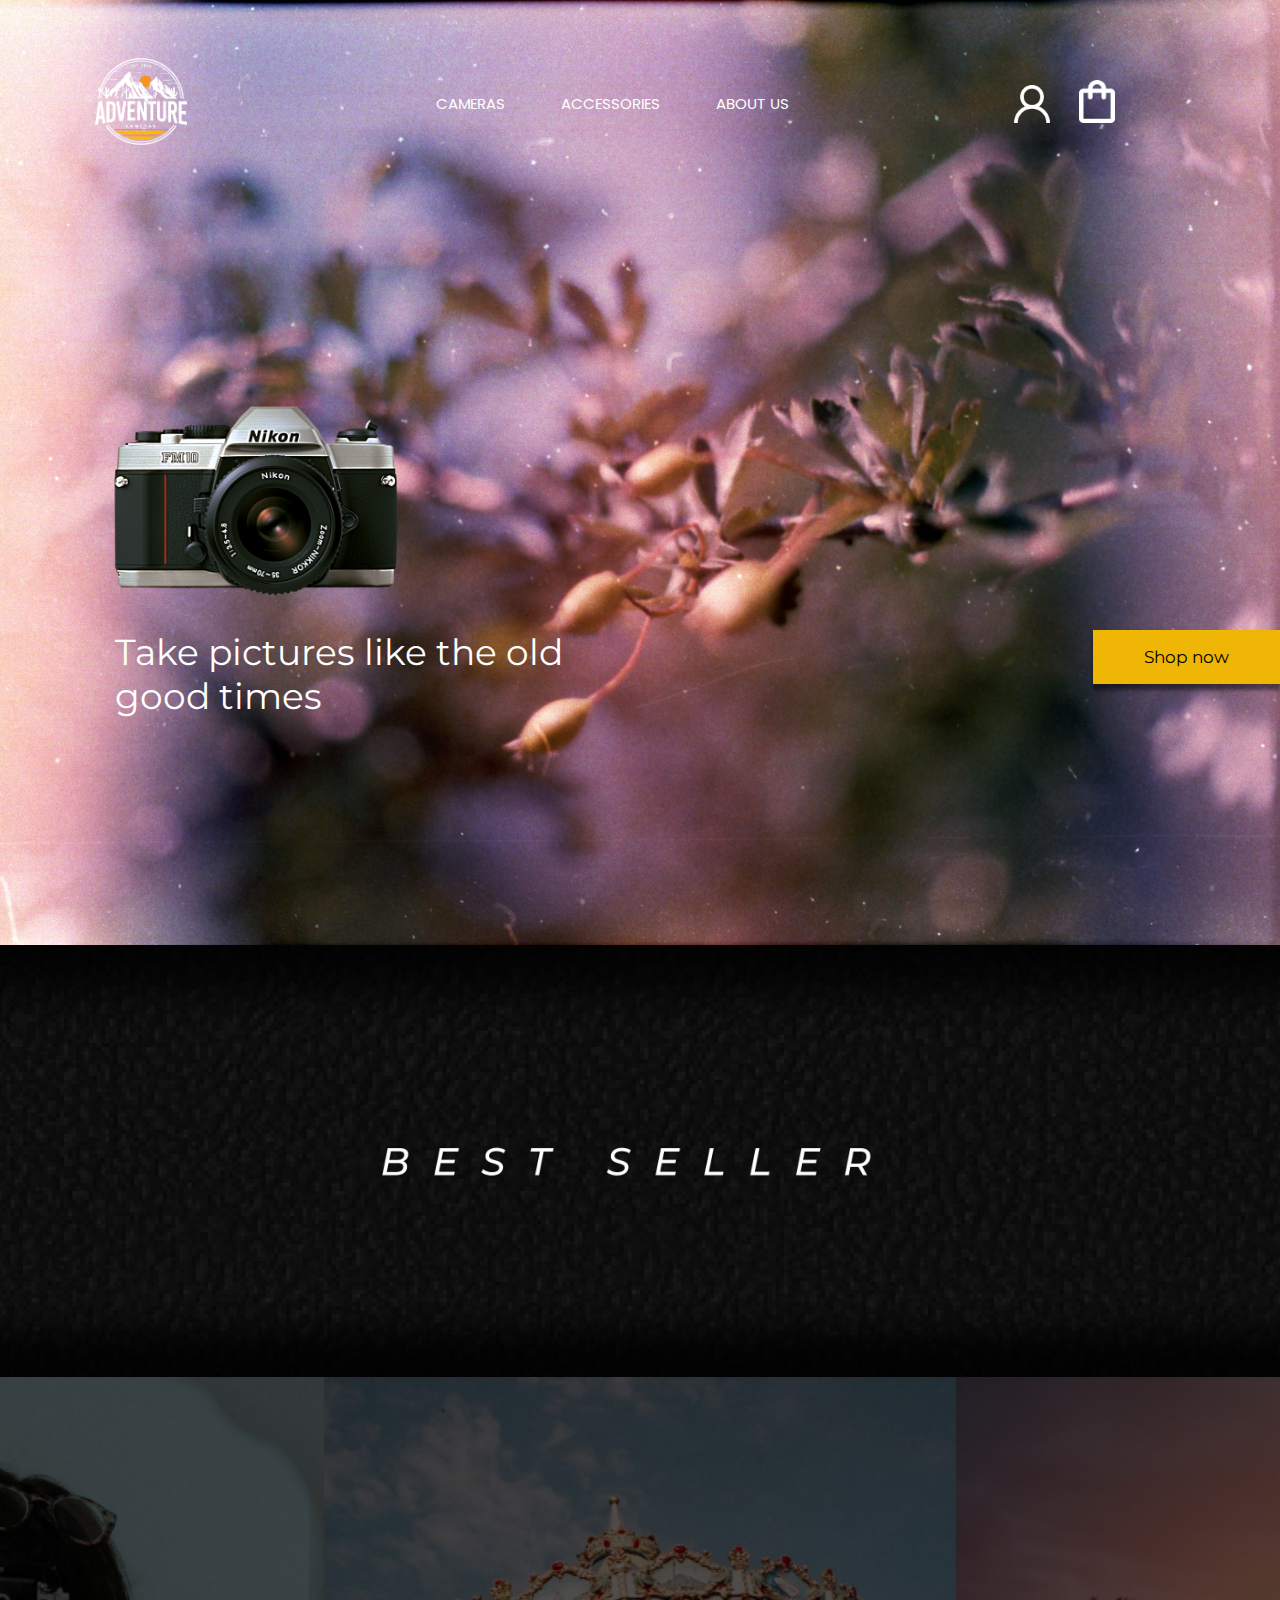
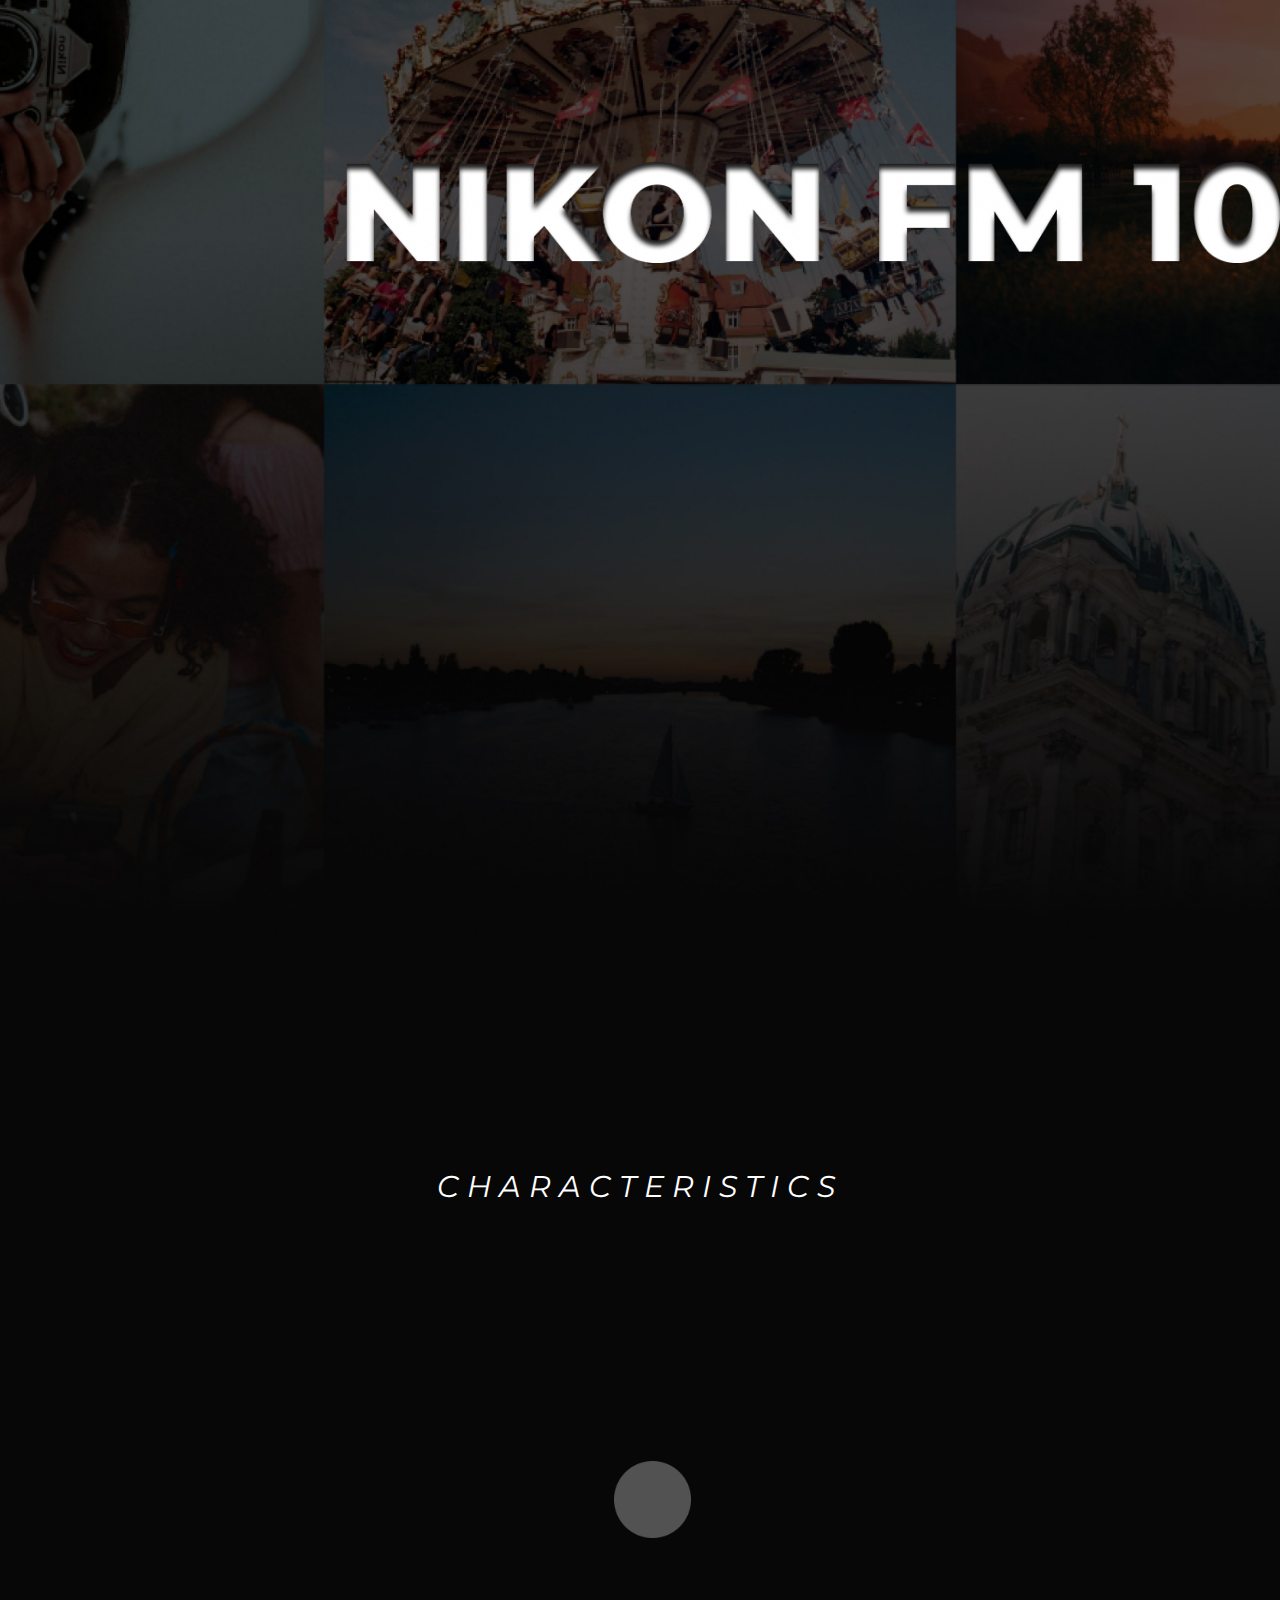
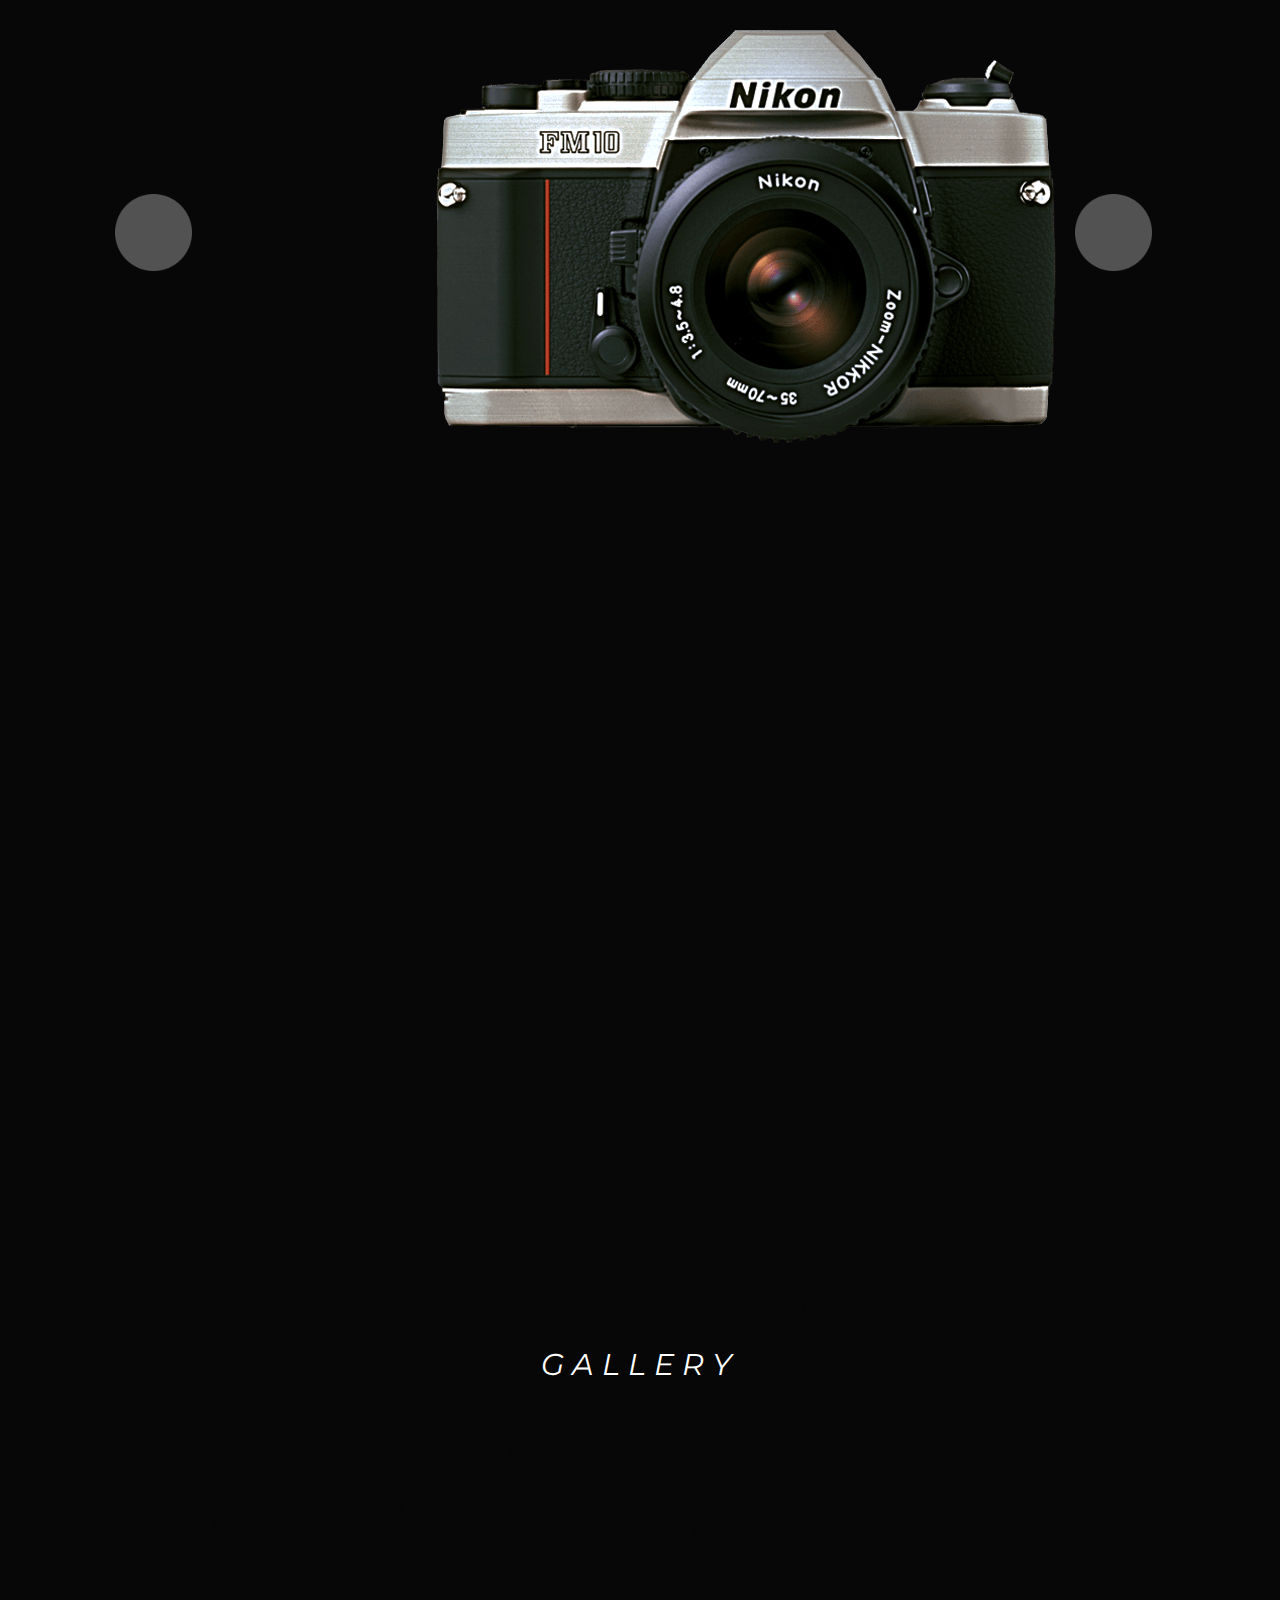
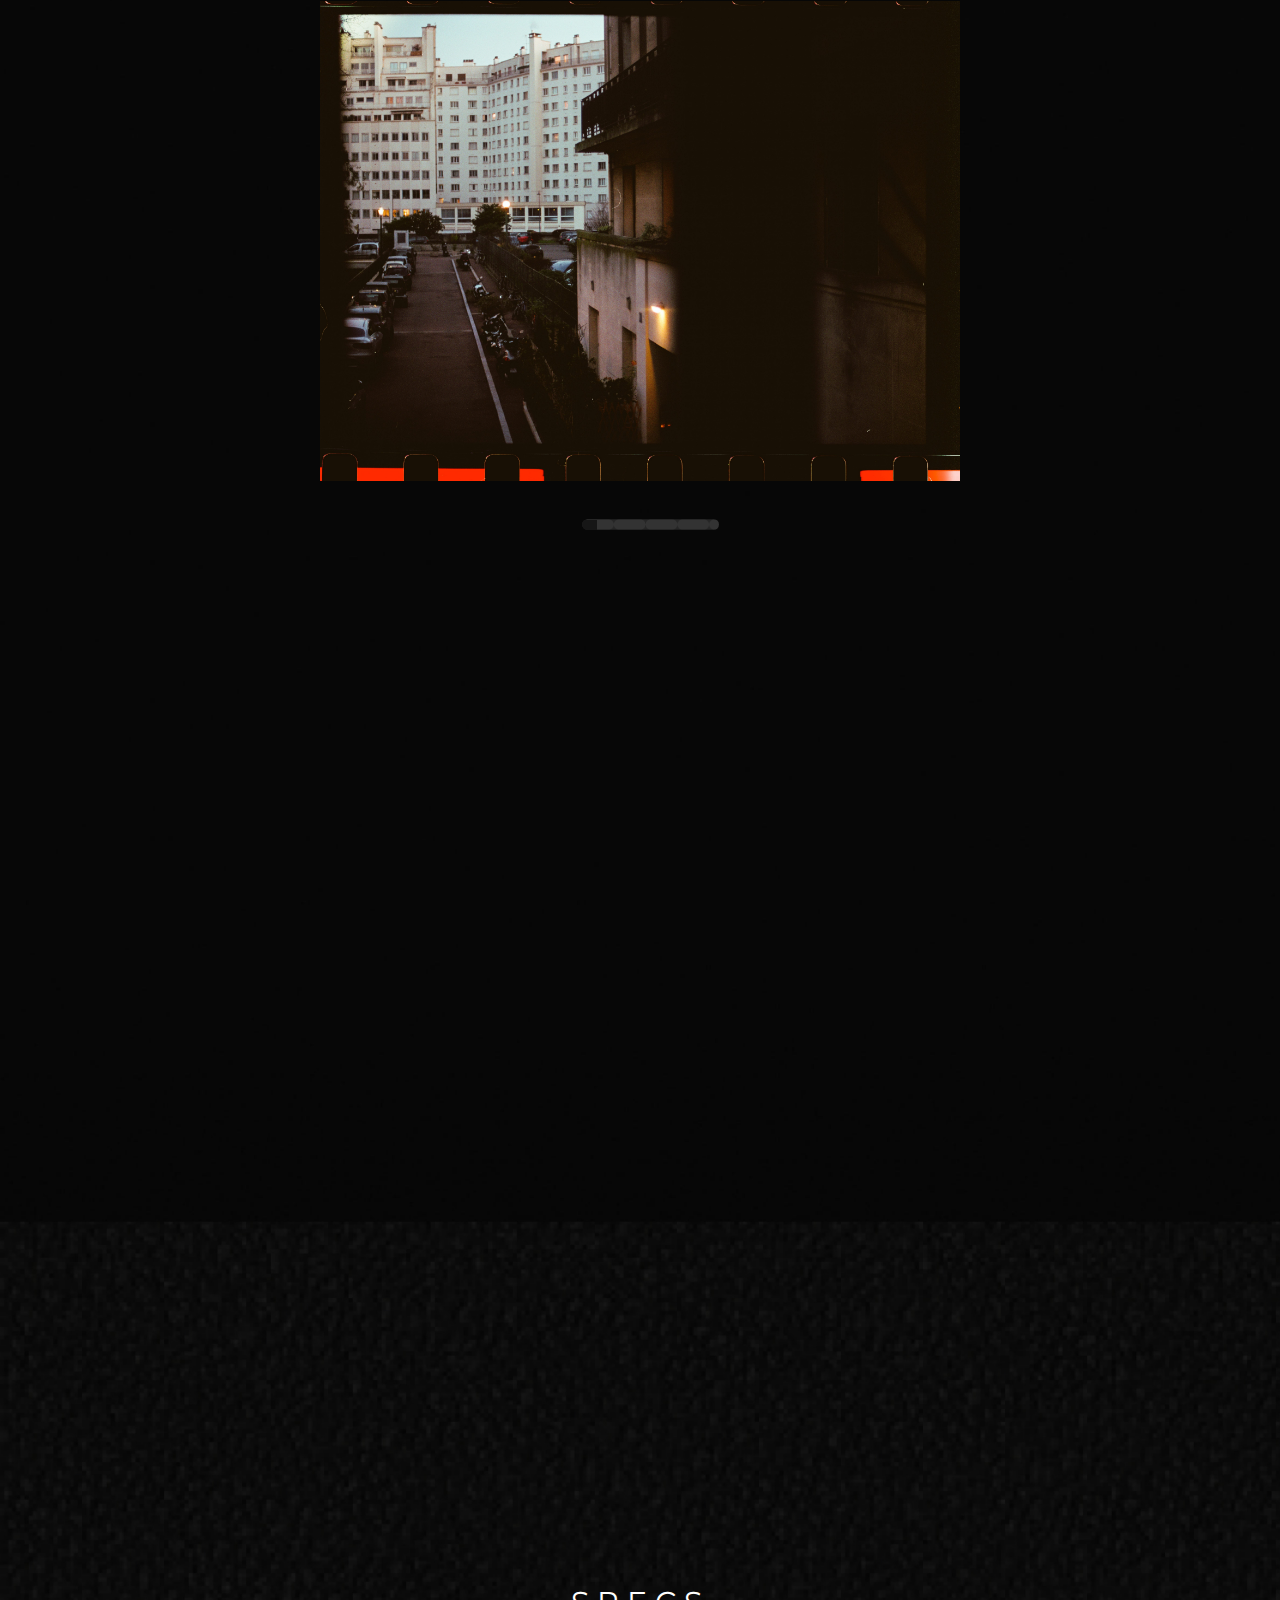
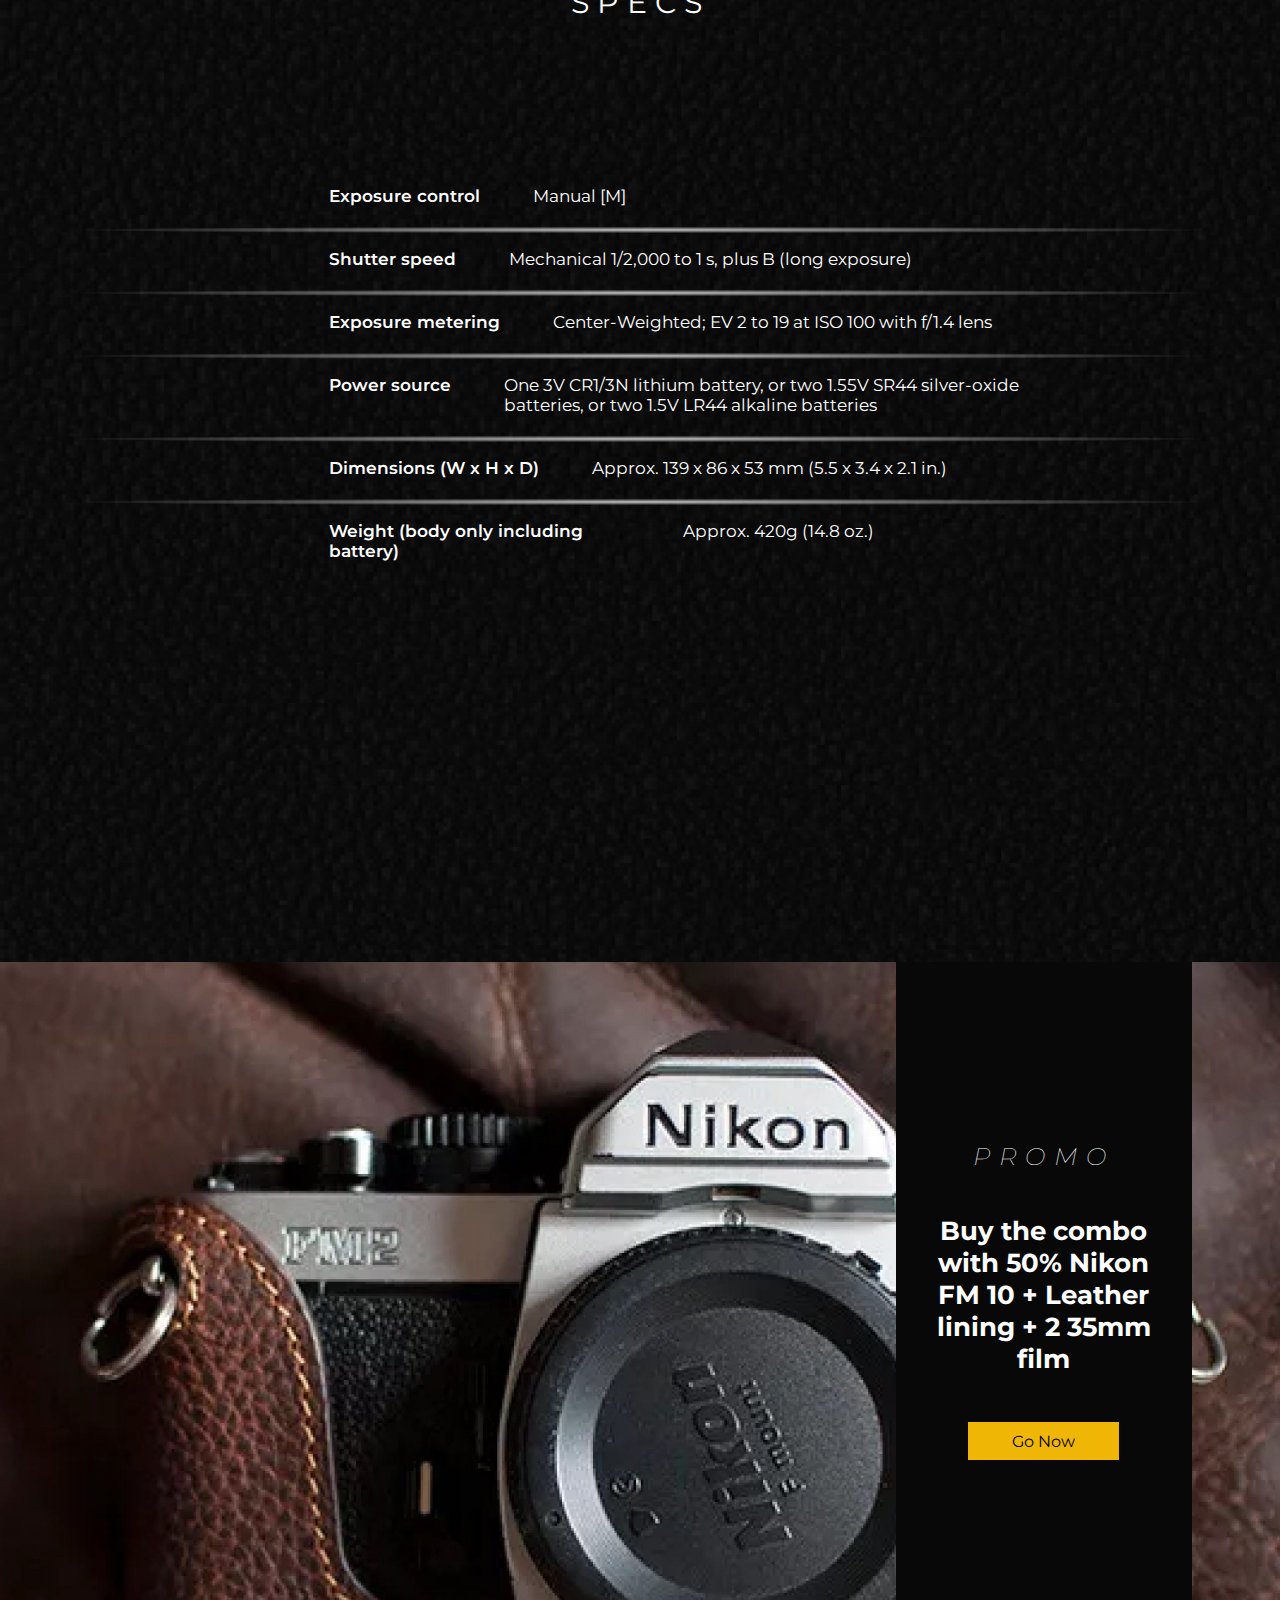
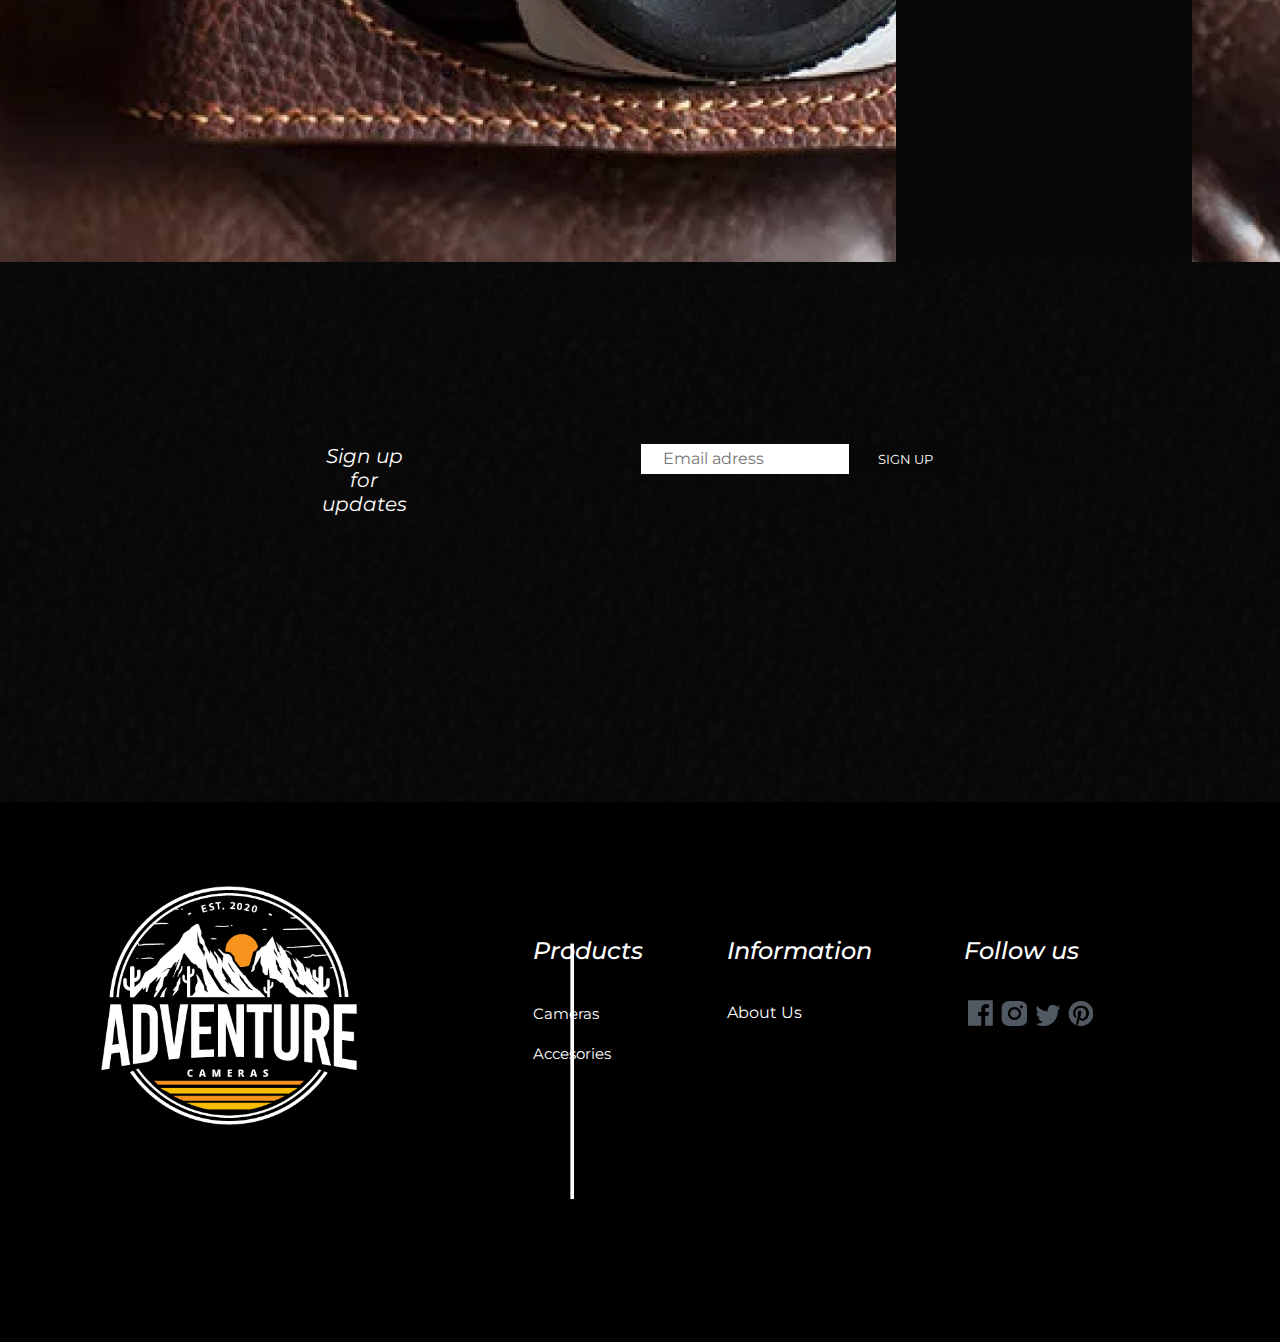
==== commit 10c39568: "login/profile fixed" ====
--- a/index.html
+++ b/index.html
@@ -15,7 +15,7 @@
         <!--Nav-->
         <nav class="header">
             <!--Nav: Shop-->
-            <a href="./shop.html" class="header__shopLinksTwo">
+            <a href="#" class="header__shopLinksTwo">
                 <img class="header__shopTwo" src="./resources/shop.png" atl="Shop">
             </a>
 
@@ -33,7 +33,7 @@
 
             <section class="header__contTwo">
                 <!--Nav: Profile-->
-                <a href="./login.html" class="header__profileLink">
+                <a href="#" class="header__profileLink">
                     <img class="header__profile" src="./resources/profile.png" atl="Profile">
                 </a>
 
@@ -335,6 +335,9 @@
 
     <script src="https://www.gstatic.com/firebasejs/7.24.0/firebase-app.js"></script>
     <script src="https://www.gstatic.com/firebasejs/7.24.0/firebase-firestore.js"></script>
+    <script src="https://www.gstatic.com/firebasejs/7.23.0/firebase-auth.js"></script>
+    <script src="./scripts/firebase.js"></script>
+    <script src="./scripts/auth.js"></script>
     <script src="./scripts/main.js"></script>
 
 </body>
--- a/styles/main.css
+++ b/styles/main.css
@@ -243,7 +243,7 @@
 }
 
 .mainHeader {
-  background-image: url("../Resources/image2.jpg");
+  background-image: url("../resources/image2.jpg");
   height: 105vh;
   width: 100%;
   background-position: 0% 45%;
@@ -541,7 +541,7 @@
 }
 
 .footer {
-  background-image: url("../Resources/footerbackground.jpg");
+  background-image: url("../resources/footerbackground.jpg");
   height: 60vh;
   background-size: cover;
   -webkit-box-pack: center;
@@ -931,6 +931,126 @@
 }
 
 .button__userAdd:hover {
+  background-color: #ffd900;
+}
+
+.profileUser__start {
+  width: 57vh;
+  height: 6vh;
+  font-size: 17px;
+  background-color: #F0B606;
+  font-family: "Montserrat";
+  border: 0;
+  -webkit-box-shadow: 0px 6px 4px rgba(0, 0, 0, 0.5);
+          box-shadow: 0px 6px 4px rgba(0, 0, 0, 0.5);
+}
+
+.profileUser__start__t {
+  color: black;
+  text-decoration: none;
+}
+
+.profileUser__start:hover {
+  background-color: #ffd900;
+}
+
+.profileSingOut {
+  width: 57vh;
+  height: 6vh;
+  font-size: 17px;
+  background-color: #F0B606;
+  font-family: "Montserrat";
+  border: 0;
+  -webkit-box-shadow: 0px 6px 4px rgba(0, 0, 0, 0.5);
+          box-shadow: 0px 6px 4px rgba(0, 0, 0, 0.5);
+}
+
+.profileSingOut__t {
+  color: black;
+  text-decoration: none;
+}
+
+.profileSingOut:hover {
+  background-color: #ffd900;
+}
+
+.addItem__button {
+  width: 57vh;
+  height: 6vh;
+  font-size: 17px;
+  background-color: #F0B606;
+  font-family: "Montserrat";
+  border: 0;
+  -webkit-box-shadow: 0px 6px 4px rgba(0, 0, 0, 0.5);
+          box-shadow: 0px 6px 4px rgba(0, 0, 0, 0.5);
+}
+
+.addItem__button__t {
+  color: black;
+  text-decoration: none;
+}
+
+.addItem__button:hover {
+  background-color: #ffd900;
+}
+
+.profileAdmin__ordersbtn {
+  width: 57vh;
+  height: 6vh;
+  font-size: 17px;
+  background-color: #F0B606;
+  font-family: "Montserrat";
+  border: 0;
+  -webkit-box-shadow: 0px 6px 4px rgba(0, 0, 0, 0.5);
+          box-shadow: 0px 6px 4px rgba(0, 0, 0, 0.5);
+}
+
+.profileAdmin__ordersbtn__t {
+  color: black;
+  text-decoration: none;
+}
+
+.profileAdmin__ordersbtn:hover {
+  background-color: #ffd900;
+}
+
+.profileAdmin__aibtn {
+  width: 57vh;
+  height: 6vh;
+  font-size: 17px;
+  background-color: #F0B606;
+  font-family: "Montserrat";
+  border: 0;
+  -webkit-box-shadow: 0px 6px 4px rgba(0, 0, 0, 0.5);
+          box-shadow: 0px 6px 4px rgba(0, 0, 0, 0.5);
+}
+
+.profileAdmin__aibtn__t {
+  color: black;
+  text-decoration: none;
+}
+
+.profileAdmin__aibtn:hover {
+  background-color: #ffd900;
+}
+
+.profileSingOut__admin {
+  width: 57vh;
+  height: 6vh;
+  font-size: 17px;
+  background-color: #F0B606;
+  font-family: "Montserrat";
+  border: 0;
+  -webkit-box-shadow: 0px 6px 4px rgba(0, 0, 0, 0.5);
+          box-shadow: 0px 6px 4px rgba(0, 0, 0, 0.5);
+}
+
+.profileSingOut__admin__t {
+  color: black;
+  text-decoration: none;
+}
+
+.profileSingOut__admin:hover {
   background-color: #ffd900;
 }
 
@@ -1721,6 +1841,12 @@
   font-size: 19px;
 }
 
+.product__title:hover {
+  opacity: .7;
+  cursor: pointer;
+  border: 3px solid;
+}
+
 .product__price {
   margin-top: 5px;
   color: #080808;
@@ -1786,7 +1912,7 @@
 }
 
 .descriptionProduct {
-  background-image: url("../resources/fondo (1).jpg");
+  background-image: url("../resources/loginBackground.jpg");
   background-position: center;
   background-size: cover;
   height: 132vh;
@@ -2186,7 +2312,15 @@
   -webkit-box-direction: normal;
       -ms-flex-direction: column;
           flex-direction: column;
-  margin-top: 20px;
+  -webkit-box-align: center;
+      -ms-flex-align: center;
+          align-items: center;
+  margin-top: 10px;
+}
+
+.addItem__contTwo {
+  margin-left: 147px;
+  margin-top: 12px;
 }
 
 .addItem__label {
@@ -2264,7 +2398,7 @@
 }
 
 .profileAdmin__button {
-  width: 36vh;
+  width: 29vh;
   height: 6vh;
   font-size: 17px;
   background-color: #F0B606;
@@ -2507,4 +2641,8 @@
       -ms-flex-align: center;
           align-items: center;
 }
+
+.hidden {
+  display: none;
+}
 /*# sourceMappingURL=main.css.map */